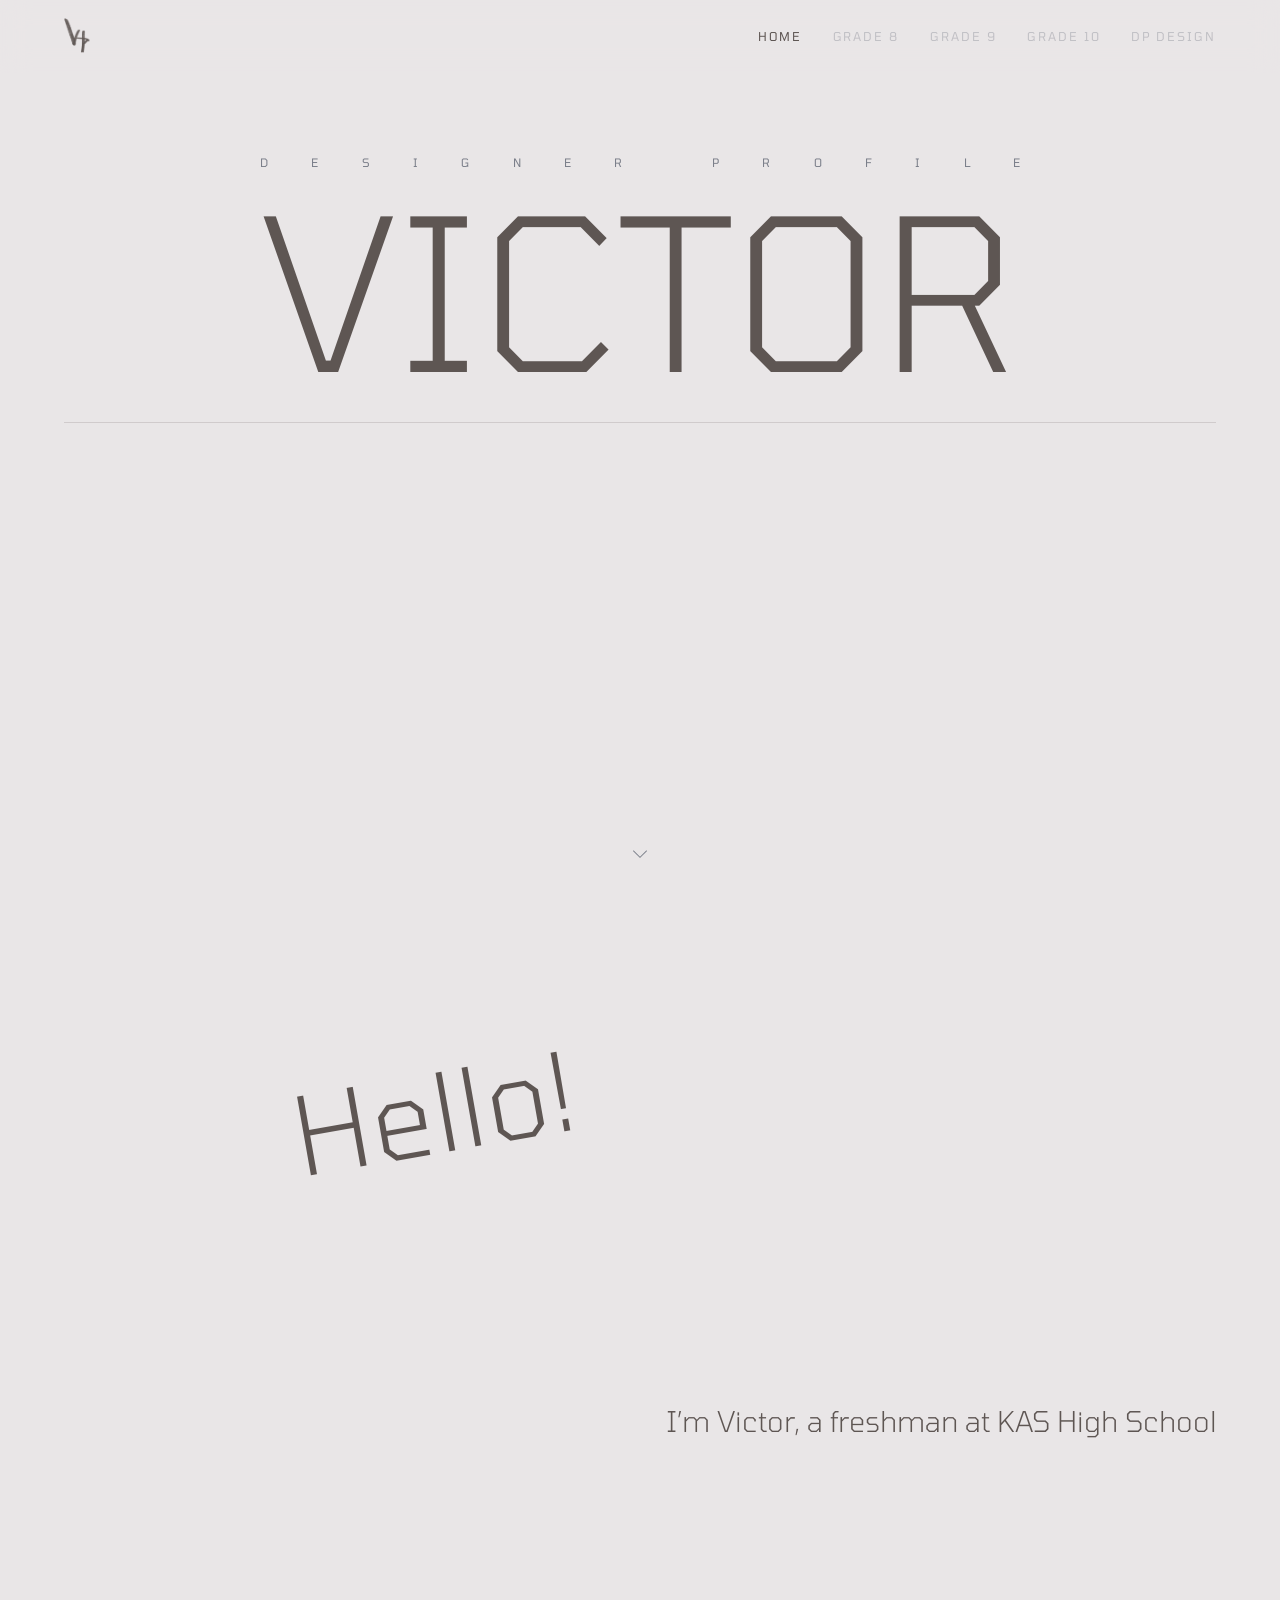
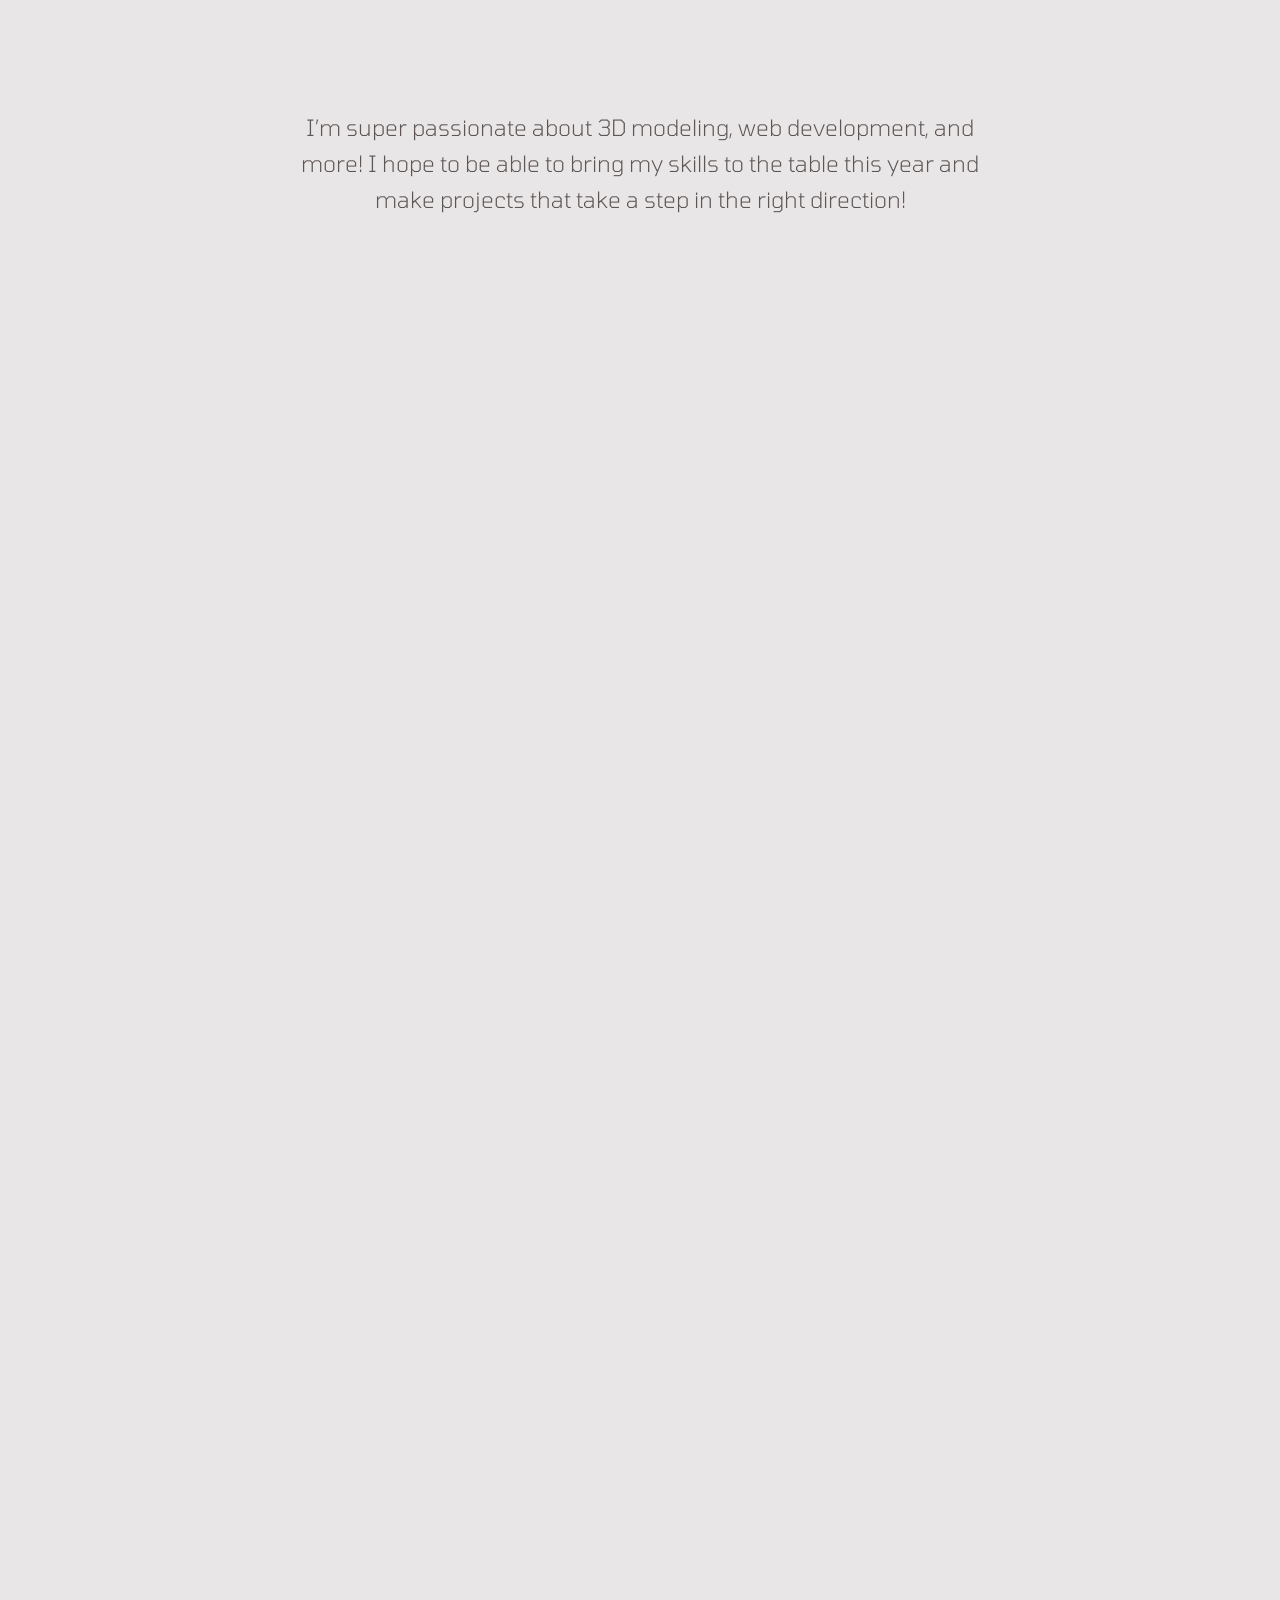
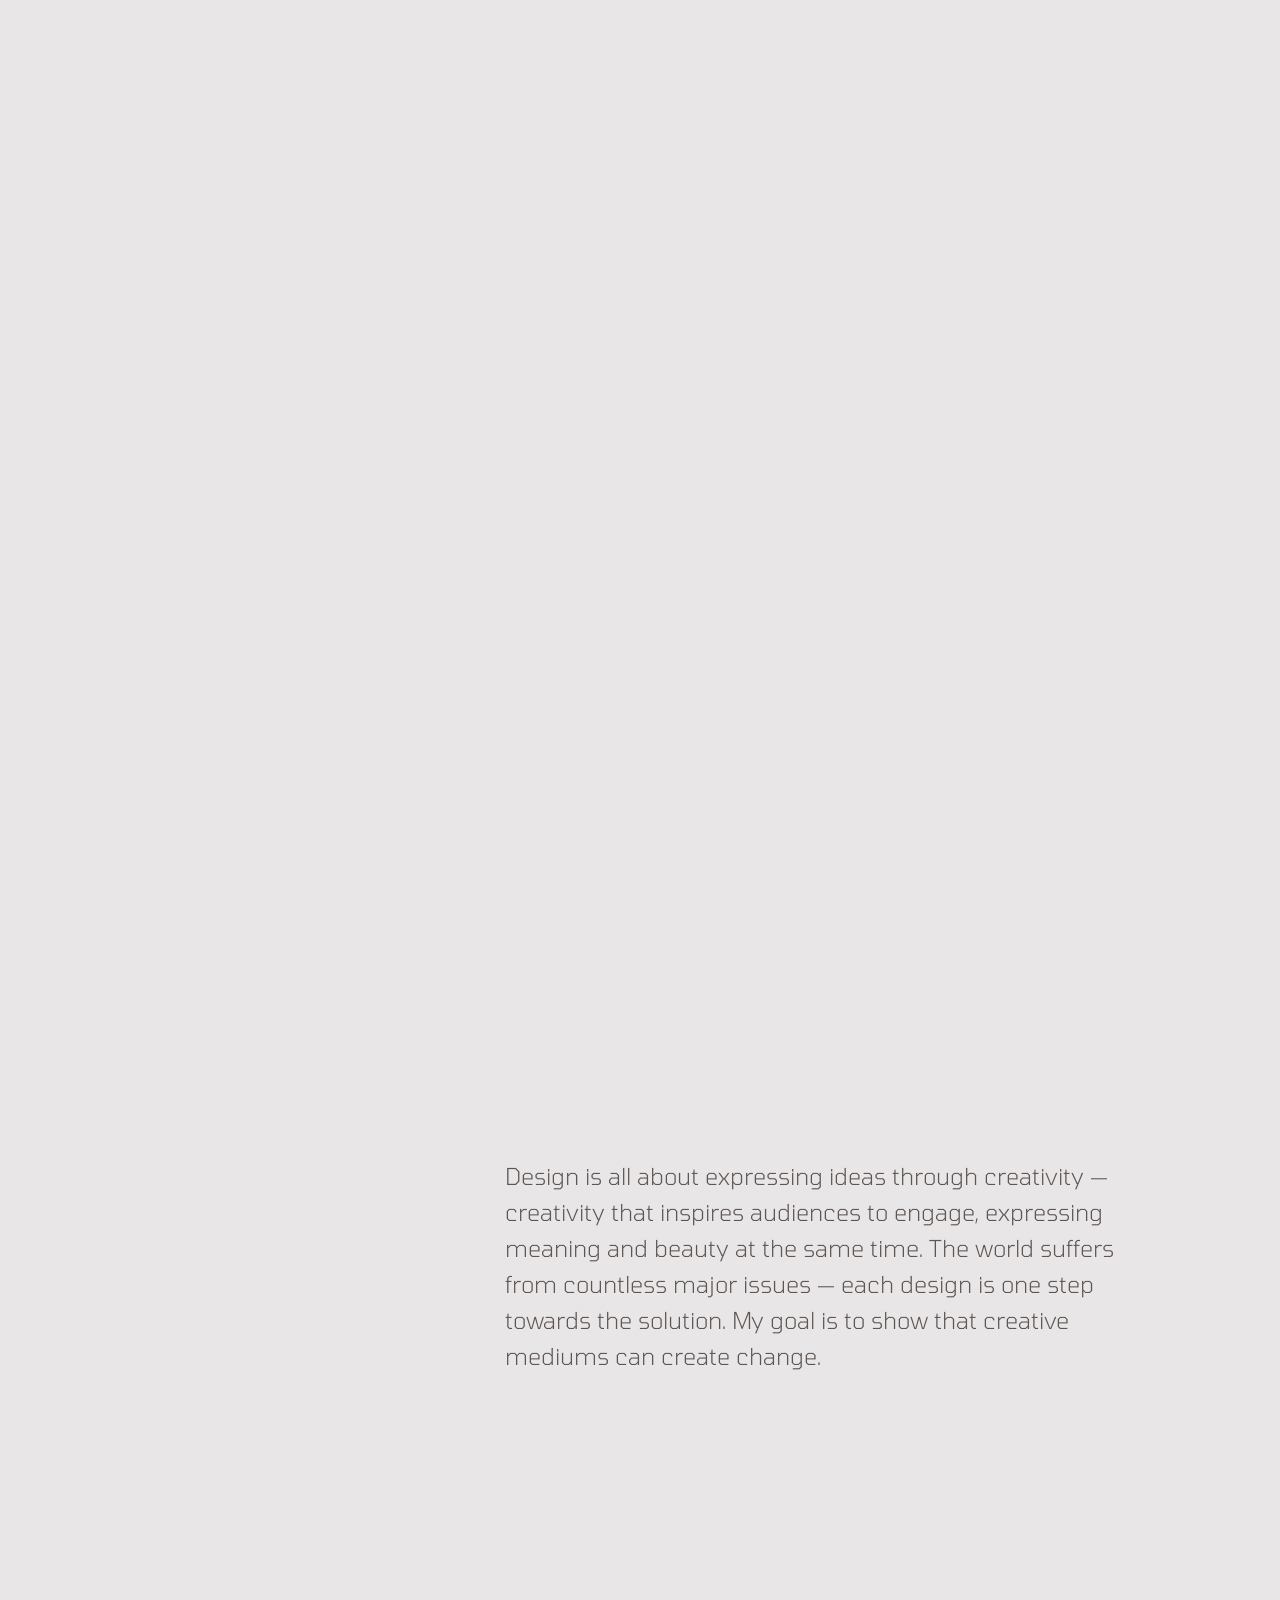
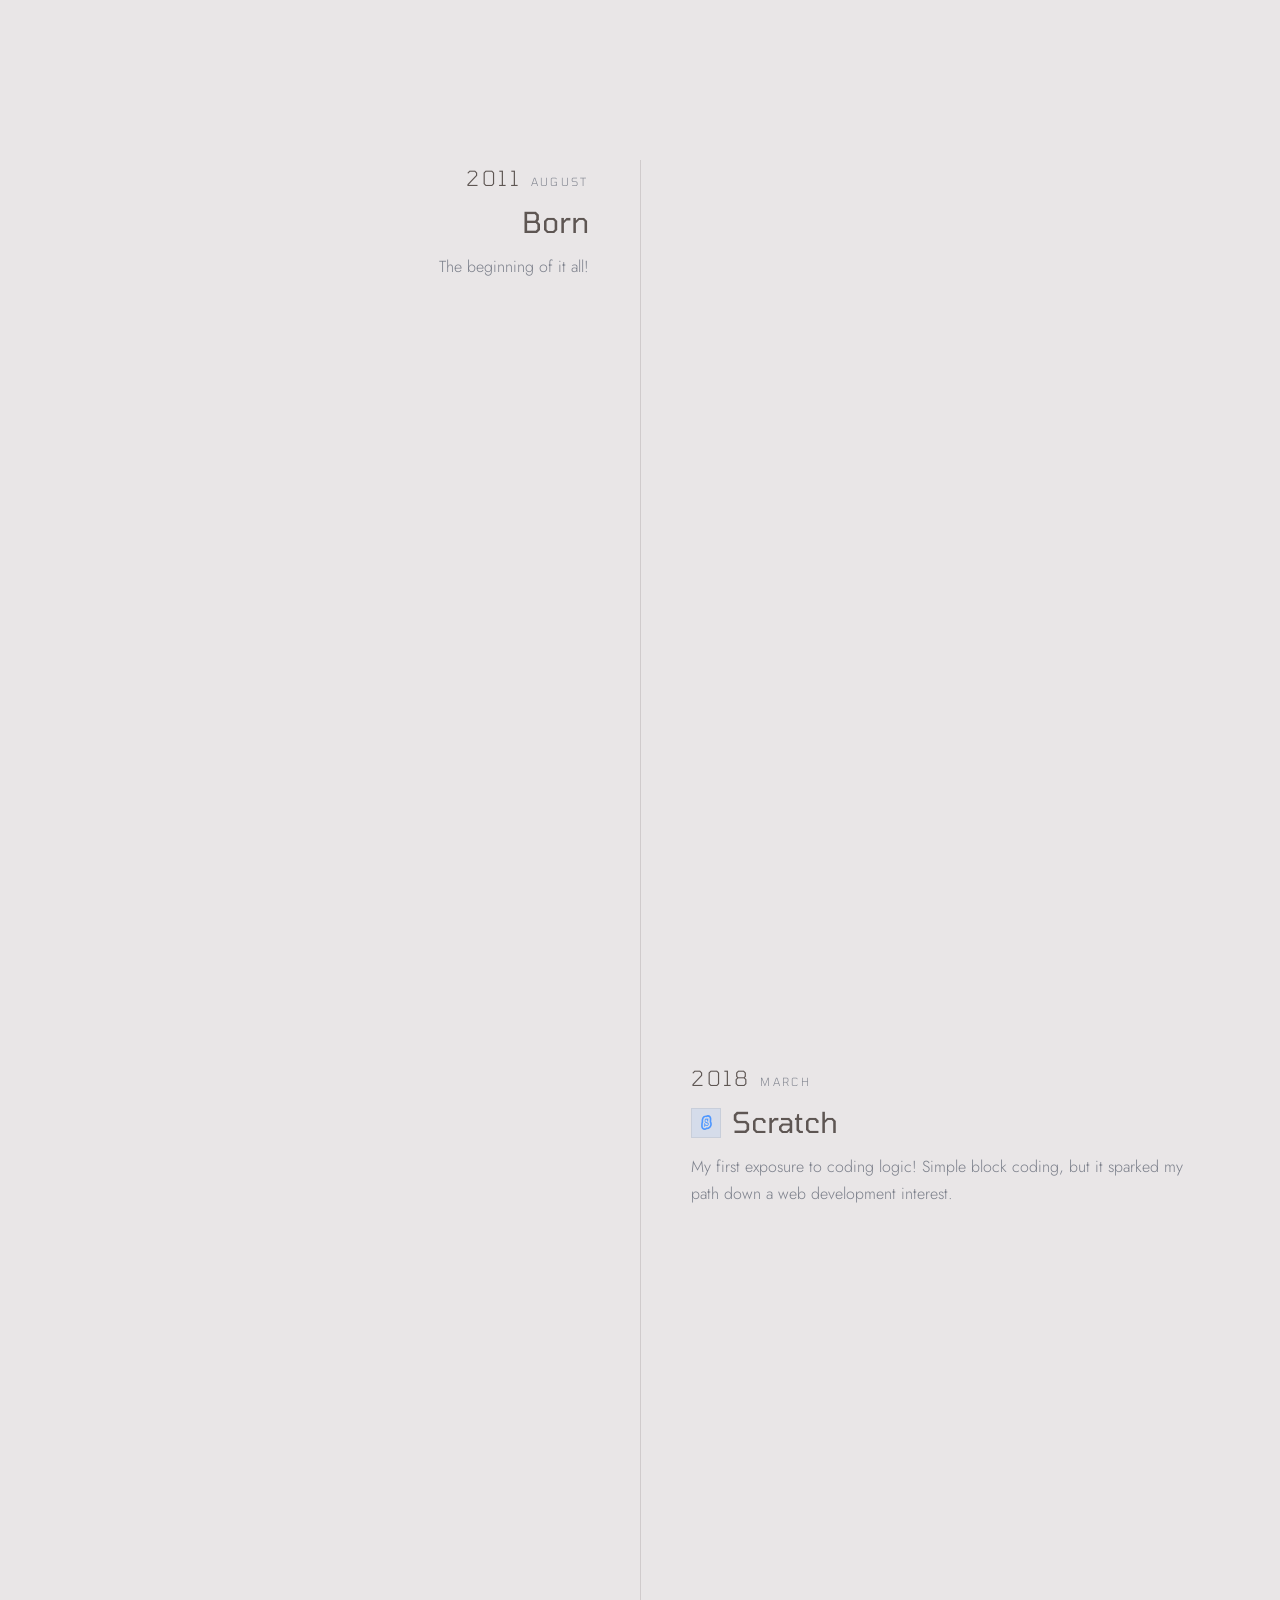
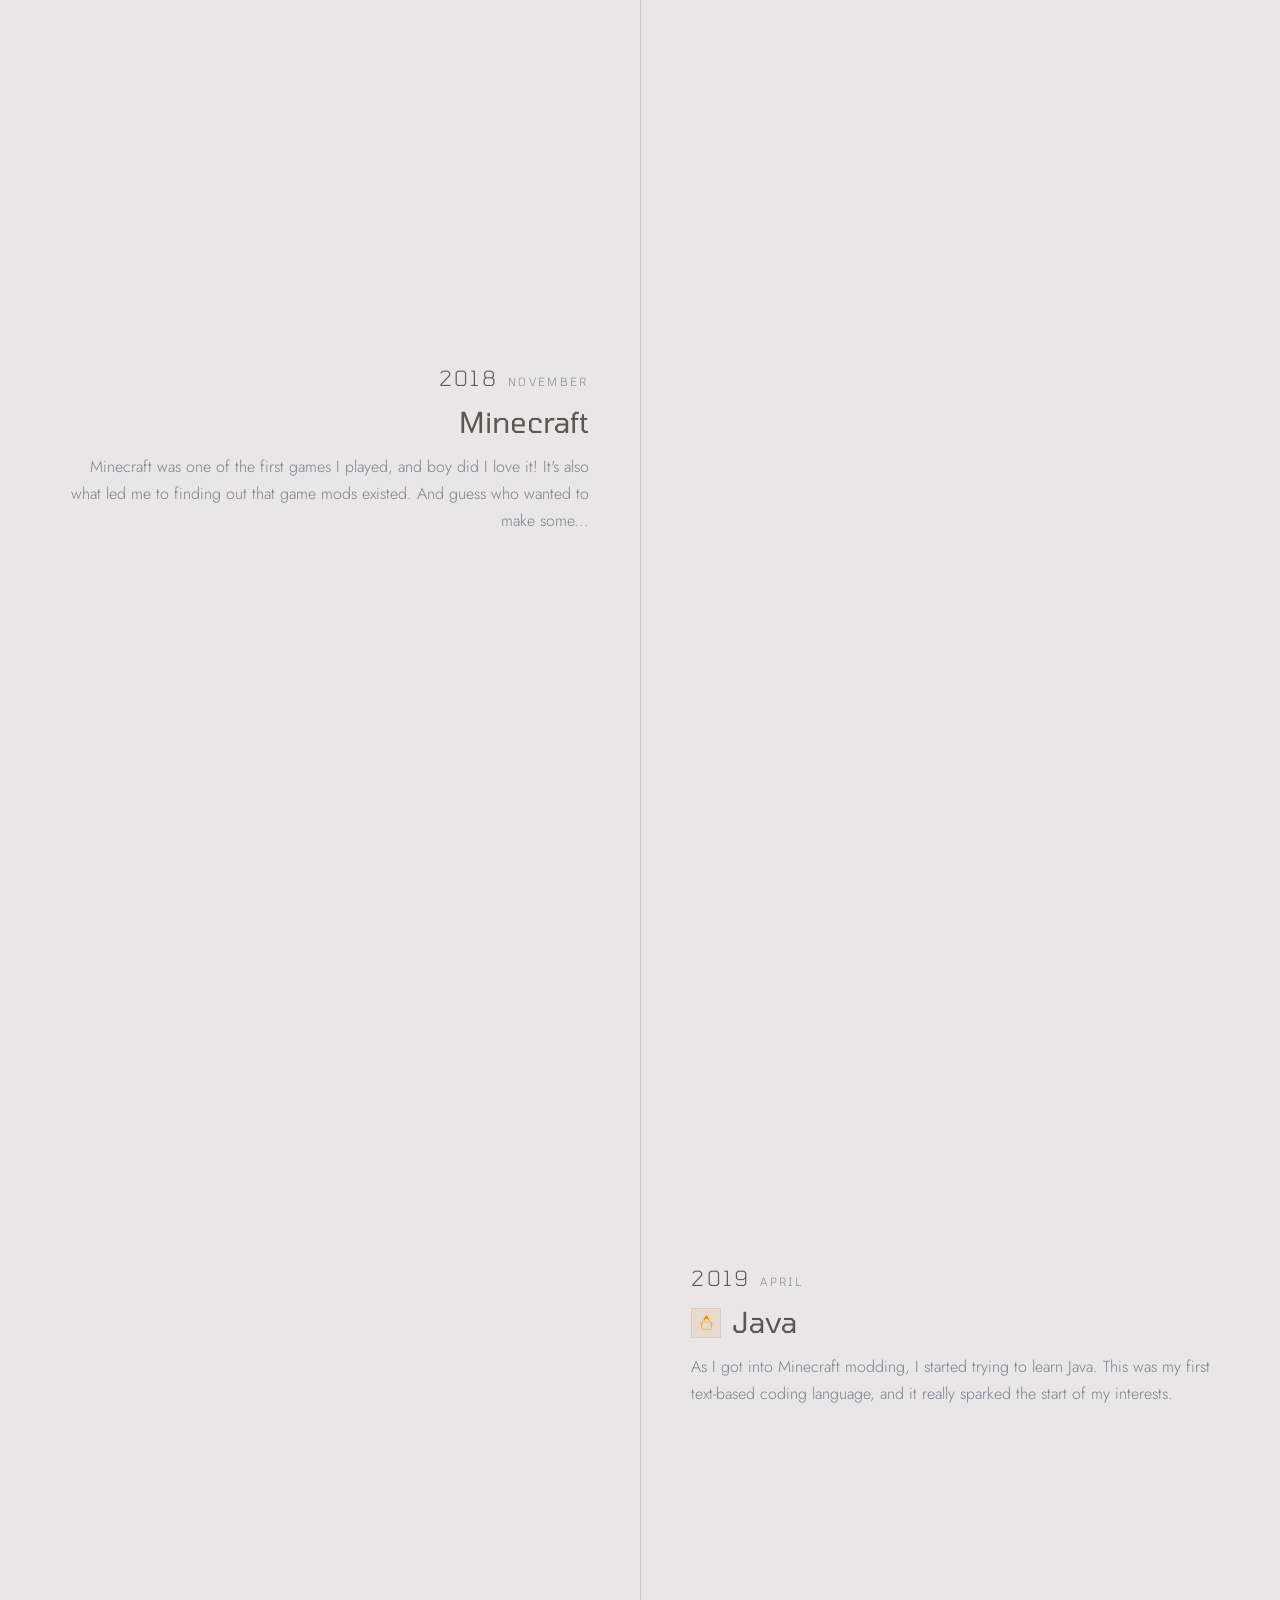
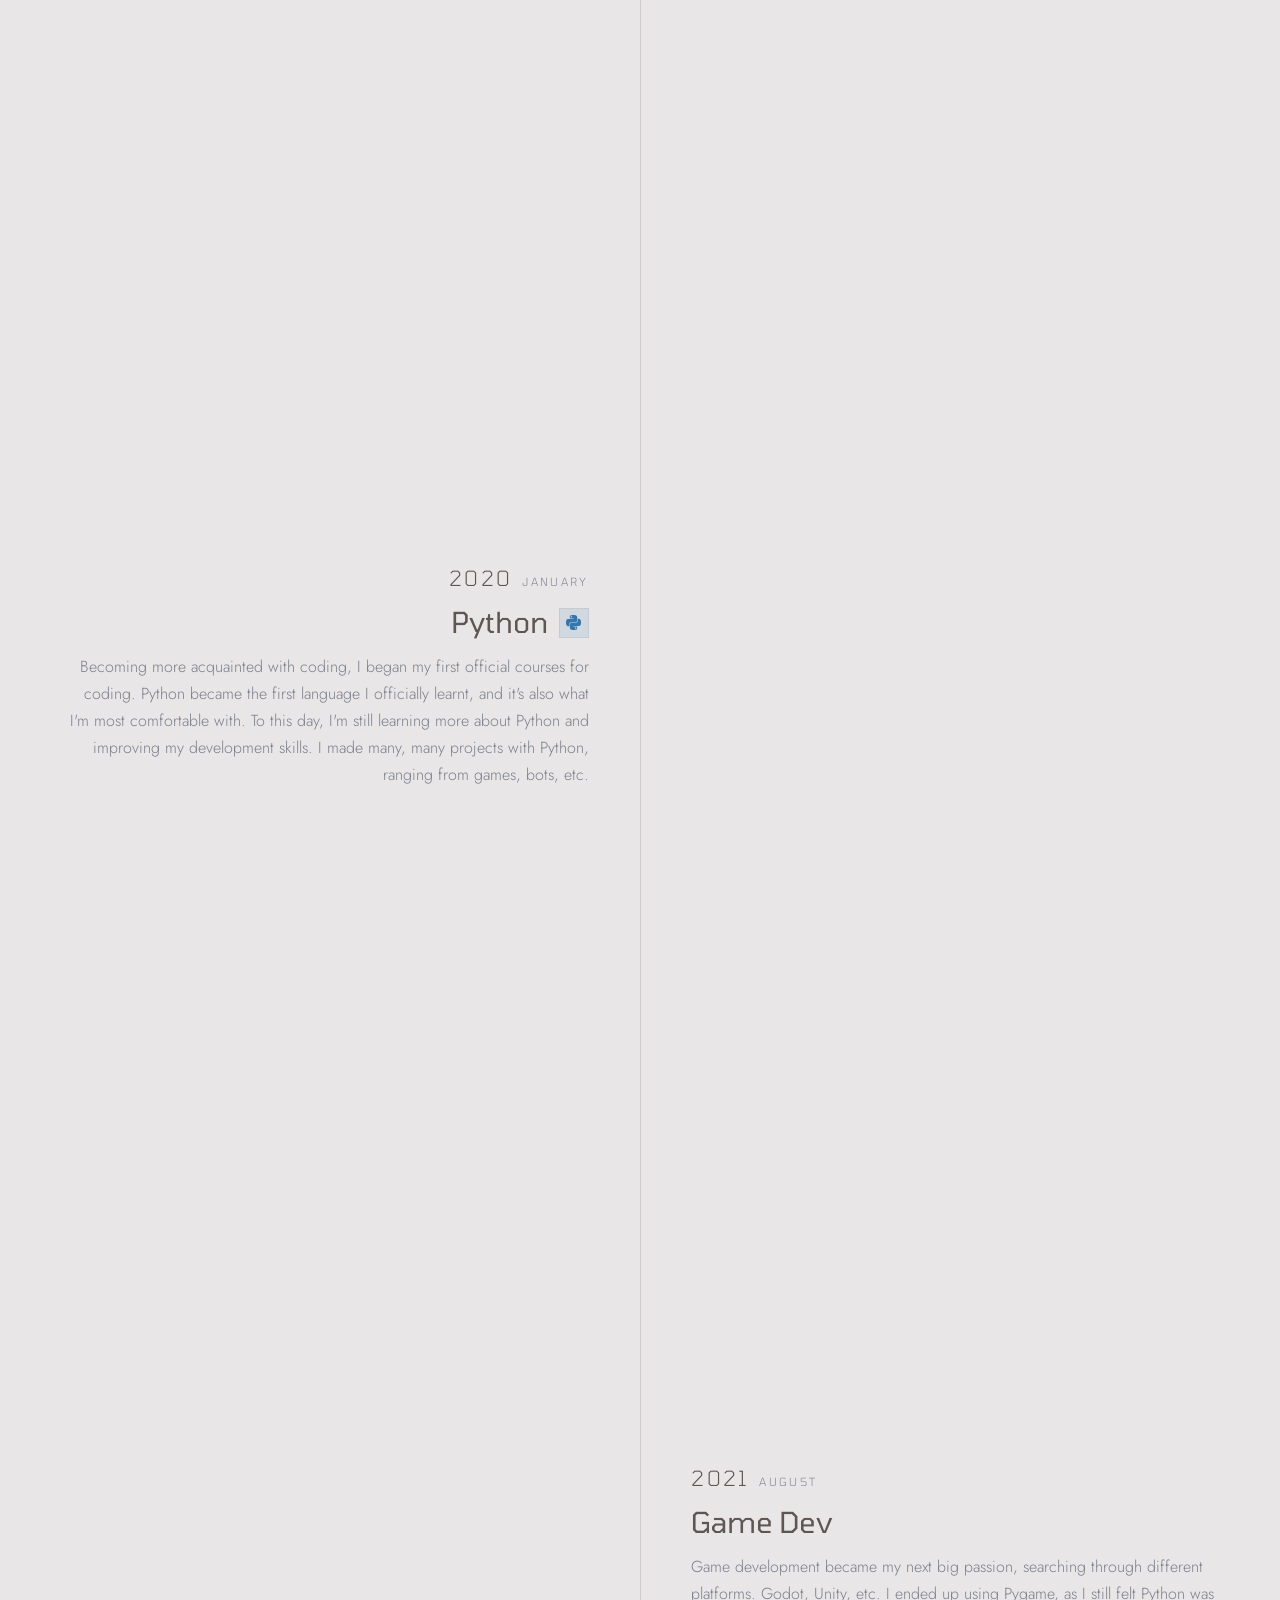
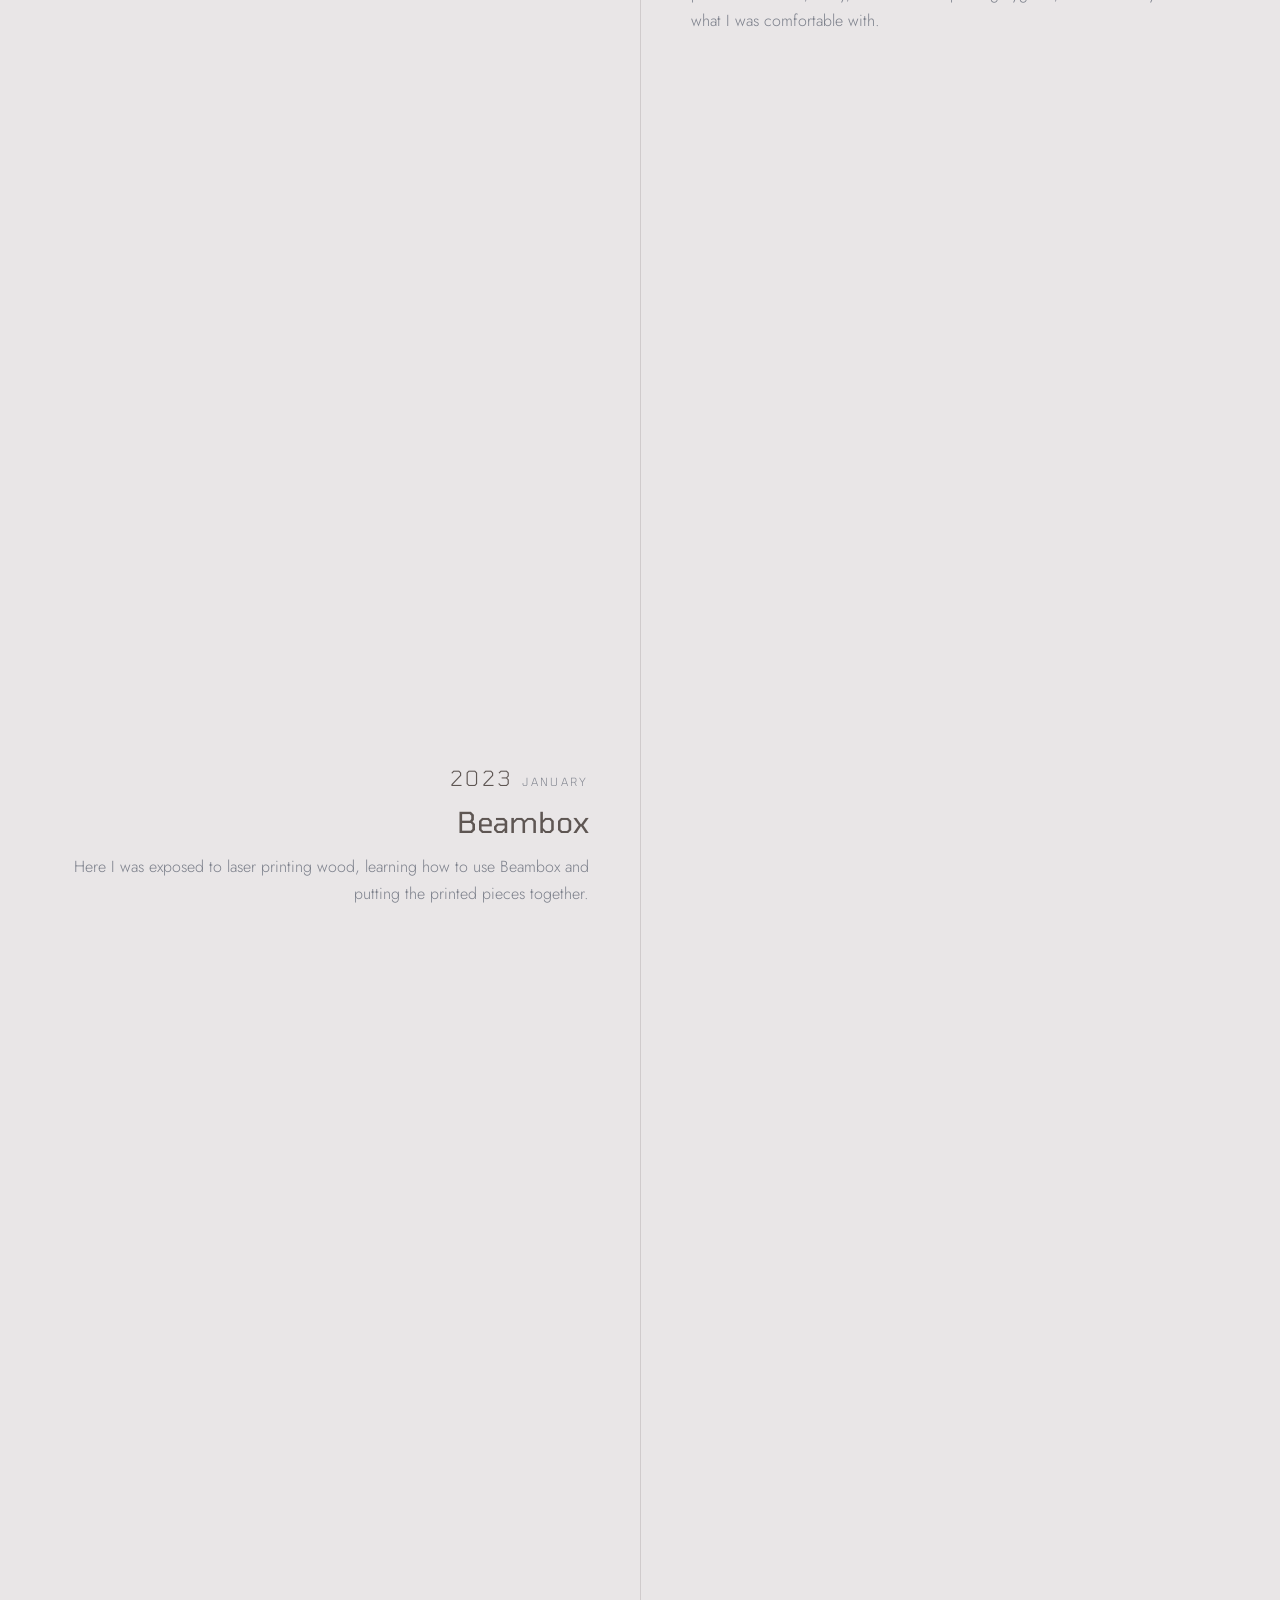
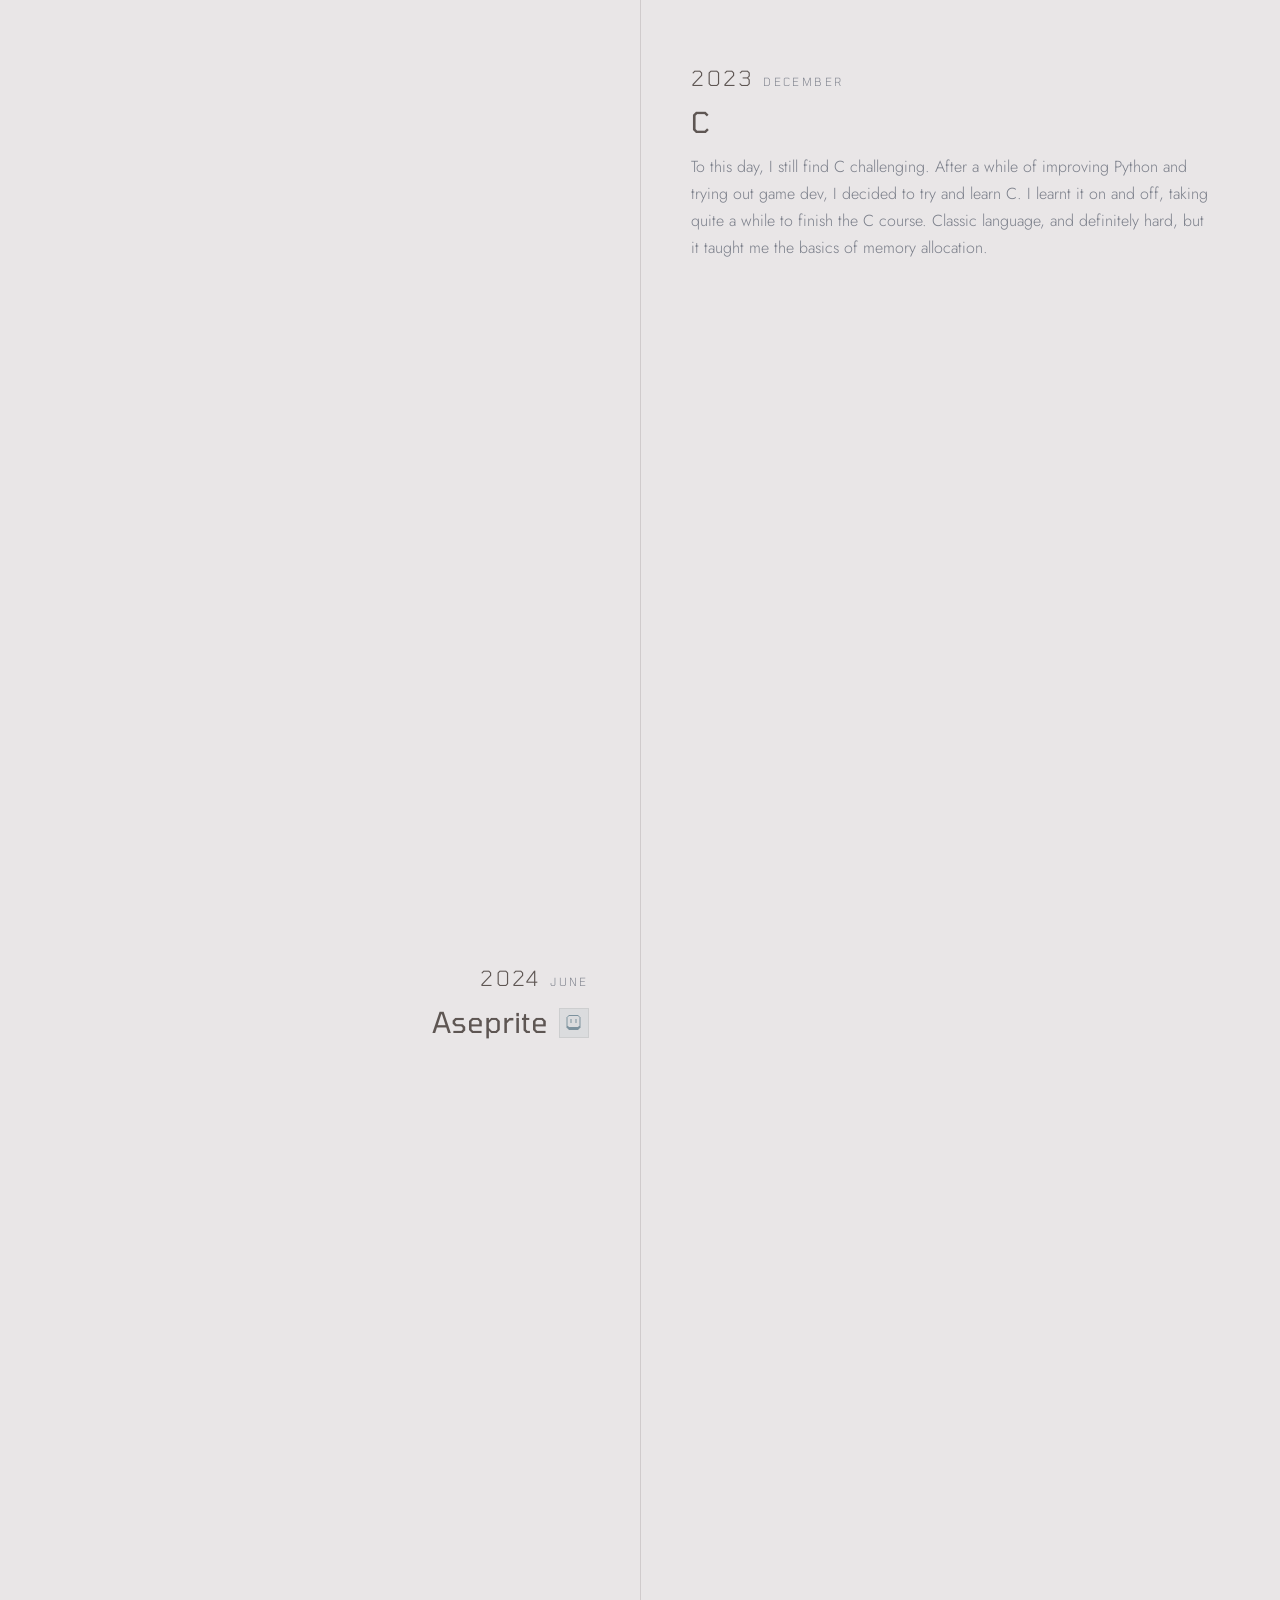
==== index.html @ c78ec3fc "Fixed/Added animations; ntoe projedcts still not avaliable" ====
<!DOCTYPE html>
<html lang="en">
<head>
<meta charset="utf-8">
<meta name="viewport" content="width=device-width, initial-scale=1">
<title>Victor's Design Profile</title>
<meta name="description" content="Design Profile for Victor and Project Gallery">

<link rel="preconnect" href="https://fonts.googleapis.com">
<link rel="preconnect" href="https://fonts.gstatic.com" crossorigin>
<link href="https://fonts.googleapis.com/css2?family=Tomorrow:wght@300;400;500&family=Jost:wght@300;400;500&display=swap" rel="stylesheet">

<link rel="stylesheet" href="styles.css">
</head>
<body>

<canvas id="field-back" class="field field--back" aria-hidden="true"></canvas>
<canvas id="field-front" class="field field--front" aria-hidden="true"></canvas>

<div class="scrolldown" id="scrolldown" aria-hidden="true"></div>

<div class="cursor" id="cursor" aria-hidden="true"></div>
<div class="cursor-ring" id="cursor-ring" aria-hidden="true"></div>

<header class="nav" id="nav">
  <a class="nav__mark" href="#top" aria-label="Victor, home"><span class="nav__logo"></span></a>
  <nav class="nav__links" aria-label="Main">
    <a class="nav__link is-active" href="#top">Home</a>
    <span class="nav__link is-soon" aria-disabled="true">Grade 8</span>
    <span class="nav__link is-soon" aria-disabled="true">Grade 9</span>
    <span class="nav__link is-soon" aria-disabled="true">Grade 10</span>
    <span class="nav__link is-soon" aria-disabled="true">DP Design</span>
  </nav>
</header>

<main id="top">

  <section class="hero">
    <div class="wrap">
      <div class="hero__lockup">
        <p class="hero__eyebrow" data-spread>Designer Profile</p>
        <h1 class="hero__name">Victor</h1>
      </div>

      <div class="hero__rule"></div>
    </div>
  </section>

  <section class="section section--welcome">
    <div class="wrap">

      <p class="hello__mark" data-beat="pop" data-dots="wrap"><span class="hello__tilt">Hello!</span></p>

      <p class="hello__line" data-beat="slide" data-exit>I’m Victor, a freshman at KAS High School</p>

      <p class="hello__note" data-beat="rise" data-dots="web">
        I’m super passionate about 3D modeling, web development, and more! I hope to be
        able to bring my skills to the table this year and make projects that take a
        step in the right direction!
      </p>

    </div>
  </section>

  <section class="section section--profile" id="profile" data-dark>

    <div class="void void--in"></div>

    <div class="stage" data-stage>
      <div class="stage__pin">
        <div class="wrap">

          <p class="label"><span class="wipe"><span class="wipe__in">Designer Profile</span></span></p>
          <div class="stage__rule"></div>

          <div class="profile">
            <div class="wipe wipe--up">
              <figure class="profile__photo wipe__in" data-focus>
                <img src="assets/portrait.png" alt="Portrait of Victor" width="390" height="562">
              </figure>
            </div>

            <div class="profile__text">
              <h2 class="h2"><span class="wipe wipe--r"><span class="wipe__in">Design Philosophy</span></span></h2>
              <blockquote class="quote" data-split="words">
            Design is all about expressing ideas through creativity — creativity that
            inspires audiences to engage, expressing meaning and beauty at the same
            time. The world suffers from countless major issues — each design is one
            step towards the solution. My goal is to show that creative mediums can
            create change.
              </blockquote>
            </div>
          </div>

        </div>
      </div>
    </div>

    <div class="wrap">
      <div class="skills">
        <h2 class="h2" data-split="chars" data-beat="fly">Skills Inventory</h2>
        <ol class="tl" data-helix>
          <li class="tl__item" data-beat="step">
            <div class="tl__hold">
              <p class="tl__when"><span class="tl__year">2011</span><span class="tl__month">August</span></p>
              <h3 class="tl__what">Born</h3>
              <p class="tl__note">The beginning of it all!</p>
            </div>
          </li>
          <li class="tl__item" data-beat="step">
            <div class="tl__hold">
              <p class="tl__when"><span class="tl__year">2018</span><span class="tl__month">March</span></p>
              <h3 class="tl__what"><span class="tl__ico" style="--brand:#4D97FF"><svg viewBox="0 0 24 24" aria-hidden="true"><path d="M11.406 11.312c-.78-.123-1.198-.654-.99-2.295l.023-.198c.175-1.426.321-1.743.996-1.706.198.013.426.14.654.33.211.247.68.568.945 1.204.19.466.254.77.281 1.098l.042.402v-.002a.68.68 0 0 0 1.342-.007c.008-.044.176-4.365.176-4.436 0-.38-.302-.69-.68-.696a.685.685 0 0 0-.682.688c0 .009-.001.605-.014 1.206-.536-.592-1.223-1.123-1.994-1.17-2.058-.11-2.283 1.811-2.419 2.918l-.02.196c-.278 2.189.441 3.569 2.13 3.837 1.838.293 3.063.72 3.074 1.868.007.446-.224.903-.627 1.254a2.163 2.163 0 0 1-1.749.507 3.233 3.233 0 0 1-.539-.141c-.24-.136-.847-.51-1.154-.942-.26-.364-.35-.937-.378-1.3.004-.163.005-.27.005-.283a.69.69 0 0 0-.669-.703.689.689 0 0 0-.696.682c0 .013-.017 1.367-.066 2.183-.07 1.313 0 2.426 0 2.474.028.382.35.67.727.644a.681.681 0 0 0 .635-.733c0-.006-.033-.545-.029-1.29a5.21 5.21 0 0 0 1.938.773 3.451 3.451 0 0 0 2.856-.82c.713-.619 1.122-1.464 1.11-2.32-.024-2.555-2.865-3.004-4.228-3.222M14.174 0a5.51 5.51 0 0 0-2.724.723h-.112c-2.637 0-4.937 1.392-6.15 3.728-.728 1.393-.9 2.75-.999 3.579-.012.089-.018.17-.028.262-.12.974-.123 1.904-.01 2.772a5.824 5.824 0 0 0-.625 2.529v.016a58.919 58.919 0 0 1-.057 1.95 29.72 29.72 0 0 0-.008 2.94l.013.209C3.698 21.676 6.159 24 9.083 24a5.516 5.516 0 0 0 3.463-1.21 8.357 8.357 0 0 0 5.195-2.08c1.826-1.587 2.859-3.845 2.83-6.19-.013-1.362-.346-2.638-.978-3.763.117-1.273.221-4.996.221-5.03 0-3.103-2.484-5.67-5.539-5.727zm.056 2.675c1.642.03 2.978 1.412 2.978 3.081 0 .038-.145 4.497-.215 4.883a3.152 3.152 0 0 1-.203.69c.756.89 1.165 2 1.175 3.256.021 1.555-.681 3.076-1.926 4.16a5.763 5.763 0 0 1-3.8 1.444 5.986 5.986 0 0 1-.718-.048 3.386 3.386 0 0 1-.172.215 2.97 2.97 0 0 1-2.264 1.038c-1.573 0-2.897-1.255-3.013-2.856l-.008-.122a27.366 27.366 0 0 1 .005-2.662c.039-.679.06-1.831.062-2.08a3.124 3.124 0 0 1 .783-2.025c-.237-.835-.312-1.836-.167-3.02l.024-.212c.083-.695.208-1.72.72-2.7.765-1.473 2.168-2.318 3.848-2.318a4.568 4.568 0 0 1 .824.07c.546-.5 1.27-.81 2.067-.794Z"/></svg></span>Scratch</h3>
              <p class="tl__note">My first exposure to coding logic! Simple block coding, but it sparked my path down a web development interest.</p>
            </div>
          </li>
          <li class="tl__item" data-beat="step">
            <div class="tl__hold">
              <p class="tl__when"><span class="tl__year">2018</span><span class="tl__month">November</span></p>
              <h3 class="tl__what">Minecraft</h3>
              <p class="tl__note">Minecraft was one of the first games I played, and boy did I love it! It's also what led me to finding out that game mods existed. And guess who wanted to make some...</p>
            </div>
          </li>
          <li class="tl__item" data-beat="step">
            <div class="tl__hold">
              <p class="tl__when"><span class="tl__year">2019</span><span class="tl__month">April</span></p>
              <h3 class="tl__what"><span class="tl__ico" style="--brand:#ED8B00"><svg viewBox="0 0 24 24" aria-hidden="true"><path d="M11.915 0 11.7.215C9.515 2.4 7.47 6.39 6.046 10.483c-1.064 1.024-3.633 2.81-3.711 3.551-.093.87 1.746 2.611 1.55 3.235-.198.625-1.304 1.408-1.014 1.939.1.188.823.011 1.277-.491a13.389 13.389 0 0 0-.017 2.14c.076.906.27 1.668.643 2.232.372.563.956.911 1.667.911.397 0 .727-.114 1.024-.264.298-.149.571-.33.91-.5.68-.34 1.634-.666 3.53-.604 1.903.062 2.872.39 3.559.704.687.314 1.15.664 1.925.664.767 0 1.395-.336 1.807-.9.412-.563.631-1.33.72-2.24.06-.623.055-1.32 0-2.066.454.45 1.117.604 1.213.424.29-.53-.816-1.314-1.013-1.937-.198-.624 1.642-2.366 1.549-3.236-.08-.748-2.707-2.568-3.748-3.586C16.428 6.374 14.308 2.394 12.13.215zm.175 6.038a2.95 2.95 0 0 1 2.943 2.942 2.95 2.95 0 0 1-2.943 2.943A2.95 2.95 0 0 1 9.148 8.98a2.95 2.95 0 0 1 2.942-2.942zM8.685 7.983a3.515 3.515 0 0 0-.145.997c0 1.951 1.6 3.55 3.55 3.55 1.95 0 3.55-1.598 3.55-3.55 0-.329-.046-.648-.132-.951.334.095.64.208.915.336a42.699 42.699 0 0 1 2.042 5.829c.678 2.545 1.01 4.92.846 6.607-.082.844-.29 1.51-.606 1.94-.315.431-.713.651-1.315.651-.593 0-.932-.27-1.673-.61-.741-.338-1.825-.694-3.792-.758-1.974-.064-3.073.293-3.821.669-.375.188-.659.373-.911.5s-.466.2-.752.2c-.53 0-.876-.209-1.16-.64-.285-.43-.474-1.101-.545-1.948-.141-1.693.176-4.069.823-6.614a43.155 43.155 0 0 1 1.934-5.783c.348-.167.749-.31 1.192-.425zm-3.382 4.362a.216.216 0 0 1 .13.031c-.166.56-.323 1.116-.463 1.665a33.849 33.849 0 0 0-.547 2.555 3.9 3.9 0 0 0-.2-.39c-.58-1.012-.914-1.642-1.16-2.08.315-.24 1.679-1.755 2.24-1.781zm13.394.01c.562.027 1.926 1.543 2.24 1.783-.246.438-.58 1.068-1.16 2.08a4.428 4.428 0 0 0-.163.309 32.354 32.354 0 0 0-.562-2.49 40.579 40.579 0 0 0-.482-1.652.216.216 0 0 1 .127-.03z"/></svg></span>Java</h3>
              <p class="tl__note">As I got into Minecraft modding, I started trying to learn Java. This was my first text-based coding language, and it really sparked the start of my interests.</p>
            </div>
          </li>
          <li class="tl__item" data-beat="step">
            <div class="tl__hold">
              <p class="tl__when"><span class="tl__year">2020</span><span class="tl__month">January</span></p>
              <h3 class="tl__what"><span class="tl__ico" style="--brand:#3776AB"><svg viewBox="0 0 24 24" aria-hidden="true"><path d="M14.25.18l.9.2.73.26.59.3.45.32.34.34.25.34.16.33.1.3.04.26.02.2-.01.13V8.5l-.05.63-.13.55-.21.46-.26.38-.3.31-.33.25-.35.19-.35.14-.33.1-.3.07-.26.04-.21.02H8.77l-.69.05-.59.14-.5.22-.41.27-.33.32-.27.35-.2.36-.15.37-.1.35-.07.32-.04.27-.02.21v3.06H3.17l-.21-.03-.28-.07-.32-.12-.35-.18-.36-.26-.36-.36-.35-.46-.32-.59-.28-.73-.21-.88-.14-1.05-.05-1.23.06-1.22.16-1.04.24-.87.32-.71.36-.57.4-.44.42-.33.42-.24.4-.16.36-.1.32-.05.24-.01h.16l.06.01h8.16v-.83H6.18l-.01-2.75-.02-.37.05-.34.11-.31.17-.28.25-.26.31-.23.38-.2.44-.18.51-.15.58-.12.64-.1.71-.06.77-.04.84-.02 1.27.05zm-6.3 1.98l-.23.33-.08.41.08.41.23.34.33.22.41.09.41-.09.33-.22.23-.34.08-.41-.08-.41-.23-.33-.33-.22-.41-.09-.41.09zm13.09 3.95l.28.06.32.12.35.18.36.27.36.35.35.47.32.59.28.73.21.88.14 1.04.05 1.23-.06 1.23-.16 1.04-.24.86-.32.71-.36.57-.4.45-.42.33-.42.24-.4.16-.36.09-.32.05-.24.02-.16-.01h-8.22v.82h5.84l.01 2.76.02.36-.05.34-.11.31-.17.29-.25.25-.31.24-.38.2-.44.17-.51.15-.58.13-.64.09-.71.07-.77.04-.84.01-1.27-.04-1.07-.14-.9-.2-.73-.25-.59-.3-.45-.33-.34-.34-.25-.34-.16-.33-.1-.3-.04-.25-.02-.2.01-.13v-5.34l.05-.64.13-.54.21-.46.26-.38.3-.32.33-.24.35-.2.35-.14.33-.1.3-.06.26-.04.21-.02.13-.01h5.84l.69-.05.59-.14.5-.21.41-.28.33-.32.27-.35.2-.36.15-.36.1-.35.07-.32.04-.28.02-.21V6.07h2.09l.14.01zm-6.47 14.25l-.23.33-.08.41.08.41.23.33.33.23.41.08.41-.08.33-.23.23-.33.08-.41-.08-.41-.23-.33-.33-.23-.41-.08-.41.08z"/></svg></span>Python</h3>
              <p class="tl__note">Becoming more acquainted with coding, I began my first official courses for coding. Python became the first language I officially learnt, and it's also what I'm most comfortable with. To this day, I'm still learning more about Python and improving my development skills. I made many, many projects with Python, ranging from games, bots, etc.</p>
            </div>
          </li>
          <li class="tl__item" data-beat="step">
            <div class="tl__hold">
              <p class="tl__when"><span class="tl__year">2021</span><span class="tl__month">August</span></p>
              <h3 class="tl__what">Game Dev</h3>
              <p class="tl__note">Game development became my next big passion, searching through different platforms. Godot, Unity, etc. I ended up using Pygame, as I still felt Python was what I was comfortable with.</p>
            </div>
          </li>
          <li class="tl__item" data-beat="step">
            <div class="tl__hold">
              <p class="tl__when"><span class="tl__year">2023</span><span class="tl__month">January</span></p>
              <h3 class="tl__what">Beambox</h3>
              <p class="tl__note">Here I was exposed to laser printing wood, learning how to use Beambox and putting the printed pieces together.</p>
            </div>
          </li>
          <li class="tl__item" data-beat="step">
            <div class="tl__hold">
              <p class="tl__when"><span class="tl__year">2023</span><span class="tl__month">December</span></p>
              <h3 class="tl__what">C</h3>
              <p class="tl__note">To this day, I still find C challenging. After a while of improving Python and trying out game dev, I decided to try and learn C. I learnt it on and off, taking quite a while to finish the C course. Classic language, and definitely hard, but it taught me the basics of memory allocation.</p>
            </div>
          </li>
          <li class="tl__item" data-beat="step">
            <div class="tl__hold">
              <p class="tl__when"><span class="tl__year">2024</span><span class="tl__month">June</span></p>
              <h3 class="tl__what"><span class="tl__ico" style="--brand:#7D929E"><svg viewBox="0 0 24 24" aria-hidden="true"><path d="M4.006 0v1.6h15.988V0zm15.988 1.6v1.6h1.6V1.6zm1.6 1.6v14.4h-1.6v1.6H4.006v-1.6h-1.6V3.2H.809v17.6h1.599v1.6h1.599V24h15.988v-1.6h1.6v-1.6h1.598V3.2zm-19.187 0h1.599V1.6h-1.6zm4.796 3.2v6.4h1.6V6.4zm7.995 0v6.4h1.599V6.4z"/></svg></span>Aseprite</h3>
              <p class="tl__note">With some motivation from game dev, I wanted to learn how to draw the characters from my favorite games. Coincidentally, it was all pixel art, and I started learning how to do pixel art through Aseprite.</p>
            </div>
          </li>
          <li class="tl__item" data-beat="step">
            <div class="tl__hold">
              <p class="tl__when"><span class="tl__year">2024</span><span class="tl__month">August</span></p>
              <h3 class="tl__what"><span class="tl__ico" style="--brand:#E34F26"><svg viewBox="0 0 24 24" aria-hidden="true"><path d="M1.5 0h21l-1.91 21.563L11.977 24l-8.564-2.438L1.5 0zm7.031 9.75l-.232-2.718 10.059.003.23-2.622L5.412 4.41l.698 8.01h9.126l-.326 3.426-2.91.804-2.955-.81-.188-2.11H6.248l.33 4.171L12 19.351l5.379-1.443.744-8.157H8.531z"/></svg></span><span class="tl__ico" style="--brand:#663399"><svg viewBox="0 0 24 24" aria-hidden="true"><path d="M0 0v20.16A3.84 3.84 0 0 0 3.84 24h16.32A3.84 3.84 0 0 0 24 20.16V3.84A3.84 3.84 0 0 0 20.16 0Zm14.256 13.08c1.56 0 2.28 1.08 2.304 2.64h-1.608c.024-.288-.048-.6-.144-.84-.096-.192-.288-.264-.552-.264-.456 0-.696.264-.696.84-.024.576.288.888.768 1.08.72.288 1.608.744 1.92 1.296q.432.648.432 1.656c0 1.608-.912 2.592-2.496 2.592-1.656 0-2.4-1.032-2.424-2.688h1.68c0 .792.264 1.176.792 1.176.264 0 .456-.072.552-.24.192-.312.24-1.176-.048-1.512-.312-.408-.912-.6-1.32-.816q-.828-.396-1.224-.936c-.24-.36-.36-.888-.36-1.536 0-1.44.936-2.472 2.424-2.448m5.4 0c1.584 0 2.304 1.08 2.328 2.64h-1.608c0-.288-.048-.6-.168-.84-.096-.192-.264-.264-.528-.264-.48 0-.72.264-.72.84s.288.888.792 1.08c.696.288 1.608.744 1.92 1.296.264.432.408.984.408 1.656.024 1.608-.888 2.592-2.472 2.592-1.68 0-2.424-1.056-2.448-2.688h1.68c0 .744.264 1.176.792 1.176.264 0 .456-.072.552-.24.216-.312.264-1.176-.048-1.512-.288-.408-.888-.6-1.32-.816-.552-.264-.96-.576-1.2-.936s-.36-.888-.36-1.536c-.024-1.44.912-2.472 2.4-2.448m-11.031.018c.711-.006 1.419.198 1.839.63.432.432.672 1.128.648 1.992H9.336c.024-.456-.096-.792-.432-.96-.312-.144-.768-.048-.888.24-.12.264-.192.576-.168.864v3.504c0 .744.264 1.128.768 1.128a.65.65 0 0 0 .552-.264c.168-.24.192-.552.168-.84h1.776c.096 1.632-.984 2.712-2.568 2.688-1.536 0-2.496-.864-2.472-2.472v-4.032c0-.816.24-1.44.696-1.848.432-.408 1.146-.624 1.857-.63"/></svg></span>HTML &amp; CSS</h3>
              <p class="tl__note">At this point, I moved to an interest in web development. I started with the basics, HTML and CSS for formatting. Here I made my first (unpublished) website!</p>
            </div>
          </li>
          <li class="tl__item" data-beat="step">
            <div class="tl__hold">
              <p class="tl__when"><span class="tl__year">2025</span><span class="tl__month">January</span></p>
              <h3 class="tl__what">Git</h3>
              <p class="tl__note">At this point, I was searching for a place to show my work, and I landed on Git repositories. And here I am, publishing this website on GitHub Pages!</p>
            </div>
          </li>
          <li class="tl__item" data-beat="step">
            <div class="tl__hold">
              <p class="tl__when"><span class="tl__year">2025</span><span class="tl__month">May</span></p>
              <h3 class="tl__what"><span class="tl__ico" style="--brand:#E87D0D"><svg viewBox="0 0 24 24" aria-hidden="true"><path d="M12.51 13.214c.046-.8.438-1.506 1.03-2.006a3.424 3.424 0 0 1 2.212-.79c.85 0 1.631.3 2.211.79.592.5.983 1.206 1.028 2.005.045.823-.285 1.586-.865 2.153a3.389 3.389 0 0 1-2.374.938 3.393 3.393 0 0 1-2.376-.938c-.58-.567-.91-1.33-.865-2.152M7.35 14.831c.006.314.106.922.256 1.398a7.372 7.372 0 0 0 1.593 2.757 8.227 8.227 0 0 0 2.787 2.001 8.947 8.947 0 0 0 3.66.76 8.964 8.964 0 0 0 3.657-.772 8.285 8.285 0 0 0 2.785-2.01 7.428 7.428 0 0 0 1.592-2.762 6.964 6.964 0 0 0 .25-3.074 7.123 7.123 0 0 0-1.016-2.779 7.764 7.764 0 0 0-1.852-2.043h.002L13.566 2.55l-.02-.015c-.492-.378-1.319-.376-1.86.002-.547.382-.609 1.015-.123 1.415l-.001.001 3.126 2.543-9.53.01h-.013c-.788.001-1.545.518-1.695 1.172-.154.665.38 1.217 1.2 1.22V8.9l4.83-.01-8.62 6.617-.034.025c-.813.622-1.075 1.658-.563 2.313.52.667 1.625.668 2.447.004L7.414 14s-.069.52-.063.831zm12.09 1.741c-.97.988-2.326 1.548-3.795 1.55-1.47.004-2.827-.552-3.797-1.538a4.51 4.51 0 0 1-1.036-1.622 4.282 4.282 0 0 1 .282-3.519 4.702 4.702 0 0 1 1.153-1.371c.942-.768 2.141-1.183 3.396-1.185 1.256-.002 2.455.41 3.398 1.175.48.391.87.854 1.152 1.367a4.28 4.28 0 0 1 .522 1.706 4.236 4.236 0 0 1-.239 1.811 4.54 4.54 0 0 1-1.035 1.626"/></svg></span>Blender</h3>
              <p class="tl__note">Picking up Blender, I wanted to get to know a bit of 3D modeling. This was the point where I started to learn what 3D printing was!</p>
            </div>
          </li>
          <li class="tl__item" data-beat="step">
            <div class="tl__hold">
              <p class="tl__when"><span class="tl__year">2025</span><span class="tl__month">October</span></p>
              <h3 class="tl__what"><span class="tl__ico" style="--brand:#F7DF1E"><svg viewBox="0 0 24 24" aria-hidden="true"><path d="M0 0h24v24H0V0zm22.034 18.276c-.175-1.095-.888-2.015-3.003-2.873-.736-.345-1.554-.585-1.797-1.14-.091-.33-.105-.51-.046-.705.15-.646.915-.84 1.515-.66.39.12.75.42.976.9 1.034-.676 1.034-.676 1.755-1.125-.27-.42-.404-.601-.586-.78-.63-.705-1.469-1.065-2.834-1.034l-.705.089c-.676.165-1.32.525-1.71 1.005-1.14 1.291-.811 3.541.569 4.471 1.365 1.02 3.361 1.244 3.616 2.205.24 1.17-.87 1.545-1.966 1.41-.811-.18-1.26-.586-1.755-1.336l-1.83 1.051c.21.48.45.689.81 1.109 1.74 1.756 6.09 1.666 6.871-1.004.029-.09.24-.705.074-1.65l.046.067zm-8.983-7.245h-2.248c0 1.938-.009 3.864-.009 5.805 0 1.232.063 2.363-.138 2.711-.33.689-1.18.601-1.566.48-.396-.196-.597-.466-.83-.855-.063-.105-.11-.196-.127-.196l-1.825 1.125c.305.63.75 1.172 1.324 1.517.855.51 2.004.675 3.207.405.783-.226 1.458-.691 1.811-1.411.51-.93.402-2.07.397-3.346.012-2.054 0-4.109 0-6.179l.004-.056z"/></svg></span>JavaScript</h3>
              <p class="tl__note">With web development started, I got to know JS for backend development. Here this website stands, built on JS.</p>
            </div>
          </li>
          <li class="tl__item" data-beat="step">
            <div class="tl__hold">
              <p class="tl__when"><span class="tl__year">2025</span><span class="tl__month">December</span></p>
              <h3 class="tl__what">Graphic Design</h3>
              <p class="tl__note">Coming with web development skills, I learnt a bit about UI design — color choices, stylistic designs, etc.</p>
            </div>
          </li>
          <li class="tl__item" data-beat="step">
            <div class="tl__hold">
              <p class="tl__when"><span class="tl__year">2026</span><span class="tl__month">January</span></p>
              <h3 class="tl__what">Bash / Zsh</h3>
              <p class="tl__note">As I approach high school, programming becomes my passion. Here I started to learn how to use CLIs, and familiarized myself with terminal navigation.</p>
            </div>
          </li>
          <li class="tl__item" data-beat="step">
            <div class="tl__hold">
              <p class="tl__when"><span class="tl__year">2026</span><span class="tl__month">February</span></p>
              <h3 class="tl__what"><span class="tl__ico" style="--brand:#0696D7"><svg viewBox="0 0 24 24" aria-hidden="true"><path d="m.129 20.202 14.7-9.136h7.625c.235 0 .445.188.445.445 0 .21-.092.305-.21.375l-7.222 4.323c-.47.283-.633.845-.633 1.265l-.008 2.725H24V4.362a.561.561 0 0 0-.585-.562h-8.752L0 12.893V20.2h.129z"/></svg></span>Fusion 360</h3>
              <p class="tl__note">I started acquainting myself with my second 3D modeling software, Fusion 360. The process was a bit easier with experience from Blender, but I still find Blender to be more comfortable as there are still many differences.</p>
            </div>
          </li>
          <li class="tl__item" data-beat="step">
            <div class="tl__hold">
              <p class="tl__when"><span class="tl__year">2026</span><span class="tl__month">June</span></p>
              <h3 class="tl__what">Docker</h3>
              <p class="tl__note">I learnt about Docker, a great tool for any developer. I spent time learning, and am still learning, how to use it.</p>
            </div>
          </li>
        </ol>

        <div class="tl__now" data-beat="step">
          <div class="tl__hold">
            <p class="tl__when"><span class="tl__year">Now</span></p>
            
            <p class="tl__note">I still enjoy programming, digital design, and of course many hands-on constructions. I'm still looking to improve all of these skills, with a whole high school to go!</p>
          </div>
        </div>
      </div>
    </div>

  </section>

  <section class="section section--work" id="work">
    <div class="wrap">
      <p class="label" data-rule>Featured Projects</p>

      <div class="grid">

        <article class="card" data-par="0.07">
          <a class="card__link" href="#" data-focus aria-label="Grade 8 Project 01">
            <div class="ph ph--card" role="img" aria-label="Placeholder for project image"></div>
            <div class="card__body">
              <p class="card__tag">Grade 8 / 01</p>
              <h2 class="card__title" data-split="words">Project Title</h2>
            </div>
            <span class="card__arrow" aria-hidden="true">&rarr;</span>
          </a>
        </article>

        <article class="card" data-par="-0.05">
          <a class="card__link" href="#" data-focus aria-label="Grade 8 Project 02">
            <div class="ph ph--card" role="img" aria-label="Placeholder for project image"></div>
            <div class="card__body">
              <p class="card__tag">Grade 8 / 02</p>
              <h2 class="card__title" data-split="words">Project Title</h2>
            </div>
            <span class="card__arrow" aria-hidden="true">&rarr;</span>
          </a>
        </article>

        <article class="card" data-par="0.06">
          <a class="card__link" href="#" data-focus aria-label="Grade 9 Project 01">
            <div class="ph ph--card" role="img" aria-label="Placeholder for project image"></div>
            <div class="card__body">
              <p class="card__tag">Grade 9 / 01</p>
              <h2 class="card__title" data-split="words">Project Title</h2>
            </div>
            <span class="card__arrow" aria-hidden="true">&rarr;</span>
          </a>
        </article>

        <article class="card" data-par="-0.04">
          <a class="card__link" href="#" data-focus aria-label="Grade 9 Project 02">
            <div class="ph ph--card" role="img" aria-label="Placeholder for project image"></div>
            <div class="card__body">
              <p class="card__tag">Grade 9 / 02</p>
              <h2 class="card__title" data-split="words">Project Title</h2>
            </div>
            <span class="card__arrow" aria-hidden="true">&rarr;</span>
          </a>
        </article>

      </div>
    </div>
  </section>

</main>

<footer class="footer">
  <div class="wrap footer__inner">
    <span class="footer__logo" aria-hidden="true"></span>
    <a class="footer__mail" href="mailto:vichsi30@kas.tw">vichsi30@kas.tw</a>
    <p class="footer__copy">&copy; 2026 Victor</p>
  </div>
</footer>

<script src="main.js"></script>
</body>
</html>
---- styles.css ----
:root {
  --bg:        #E9E6E7;
  --dot:       #AB978C;
  --ink:       #5E5653;
  --ink-2:     #7B7F8A;
  --accent:    #6B7C98;

  --rule:      color-mix(in srgb, var(--type) 18%, transparent);
  --rule-soft: color-mix(in srgb, var(--type) 10%, transparent);

  --font-display: "Tomorrow", "Century Gothic", sans-serif;
  --font-body:    "Jost", "Century Gothic", sans-serif;

  --wrap:      1280px;
  --gutter:    clamp(1.5rem, 5vw, 5rem);
  --section-y: clamp(7rem, 17vh, 13rem);

  --dark: 0;
  --paper: color-mix(in srgb, var(--ink) calc(var(--dark) * 100%), var(--bg));
  --type:  color-mix(in srgb, var(--bg)  calc(var(--dark) * 100%), var(--ink));
  --type-2: color-mix(in srgb,
              color-mix(in srgb, var(--bg) 72%, var(--ink)) calc(var(--dark) * 100%),
              var(--ink-2));

  --void-vh: 0.9;
  --void-h: calc(var(--void-vh) * 100vh);
  --gap-hello: 0.7;

  --tl-gap:   400px;

  --ease:   cubic-bezier(0.16, 1, 0.3, 1);
  --reveal: 1s;
  --stag:   0.04s;
}

*, *::before, *::after { box-sizing: border-box; margin: 0; padding: 0; border-radius: 0; }

html { -webkit-text-size-adjust: 100%; scroll-behavior: smooth; }

body {
  background: var(--paper);
  color: var(--type);
  font-family: var(--font-body);
  font-weight: 300;
  font-size: clamp(1rem, 0.95rem + 0.2vw, 1.0625rem);
  line-height: 1.7;
  -webkit-font-smoothing: antialiased;
  overflow-x: clip;
}

img, svg, canvas { display: block; max-width: 100%; }
img { height: auto; }
ul, ol { list-style: none; }
a { color: inherit; text-decoration: none; }

.field { position: fixed; inset: 0; width: 100%; height: 100%; pointer-events: none; }
.field--back  { z-index: 0; }
.field--front { z-index: 4; }

.wrap {
  width: 100%;
  max-width: var(--wrap);
  margin-inline: auto;
  padding-inline: var(--gutter);
}

main, .footer { position: relative; z-index: 2; }
.section { padding-block: var(--section-y); }

.sp-o {
  display: inline-block;
  overflow: hidden;
  vertical-align: top;
  padding-bottom: 0.16em;
  margin-bottom: -0.16em;
}
.sp-i {
  display: inline-block;
  transform: translateY(115%);
  transition: transform var(--reveal) var(--ease);
  transition-delay: min(calc(var(--i) * var(--stag)), 0.55s);
  will-change: transform;
}
[data-split].is-in .sp-i { transform: none; }

[data-beat] { opacity: var(--o, 1); }
[data-beat="rise"]  { transform: translateY(var(--ty, 0)); will-change: transform; }
[data-beat="slide"] { transform: translateX(var(--tx, 0)); will-change: transform; }

.fade {
  opacity: 0;
  transform: translateY(20px);
  transition: opacity 0.9s var(--ease), transform 0.9s var(--ease);
}
.fade.is-in { opacity: 1; transform: none; }

[data-split="chars"] { --stag: 0.055s; }
[data-split="chars"] .sp-i { white-space: pre; }

.h2[data-beat="fly"] { text-align: center; }
[data-beat="fly"] .sp-o { overflow: visible; }
[data-beat="fly"] .sp-i { transition: none; will-change: transform, opacity; }

@media (hover: hover) and (pointer: fine) {
  .has-pointer body,
  .has-pointer a,
  .has-pointer .card__link,
  .has-pointer .nav__link { cursor: none; }

  .cursor, .cursor-ring {
    position: fixed;
    top: 0;
    left: 0;
    z-index: 9999;
    pointer-events: none;
    will-change: transform;
  }
  .cursor {
    width: var(--cursor-size, 9px);
    height: var(--cursor-size, 9px);
    margin: calc(var(--cursor-size, 9px) / -2) 0 0 calc(var(--cursor-size, 9px) / -2);
    background: var(--type);
    transform: translate3d(var(--cx, -100px), var(--cy, -100px), 0) rotate(45deg);
  }
  .cursor-ring {
    width: var(--cursor-ring, 30px);
    height: var(--cursor-ring, 30px);
    margin: calc(var(--cursor-ring, 30px) / -2) 0 0 calc(var(--cursor-ring, 30px) / -2);
    border: 1px solid var(--type);
    opacity: 0.45;
    transform: translate3d(var(--cx, -100px), var(--cy, -100px), 0) rotate(45deg);
  }
}

.scrolldown {
  position: fixed;
  left: 50%;
  bottom: clamp(1.4rem, 4vh, 2.6rem);
  z-index: 6;
  width: 16px;
  height: 18px;
  margin-left: -8px;
  opacity: var(--arrow, 1);
  pointer-events: none;
}
.scrolldown::after {
  content: "";
  position: absolute;
  left: 50%;
  top: 0;
  width: 10px;
  height: 10px;
  margin-left: -5px;
  border-right: 1px solid var(--type-2);
  border-bottom: 1px solid var(--type-2);
  transform: rotate(45deg);
  animation: nudge 1.9s var(--ease) infinite,
             arrow-in 0.6s var(--ease) var(--arrow-delay, 0.9s) both;
}
@keyframes arrow-in { from { opacity: 0; } to { opacity: 1; } }
@keyframes nudge {
  0%, 100% { transform: translateY(0) rotate(45deg); }
  50%      { transform: translateY(6px) rotate(45deg); }
}
@media (prefers-reduced-motion: reduce) {
  .scrolldown::after { animation: none; }
}

.nav {
  position: fixed;
  top: 0; left: 0; right: 0;
  z-index: 10;
  display: flex;
  align-items: center;
  justify-content: space-between;
  gap: 2rem;
  padding: 1.15rem var(--gutter);
  background: color-mix(in srgb, var(--paper) 78%, transparent);
  backdrop-filter: blur(14px);
  -webkit-backdrop-filter: blur(14px);
  border-bottom: 1px solid transparent;
  transition: padding 0.6s var(--ease), border-color 0.6s var(--ease);
}
.nav.is-scrolled {
  padding-block: 0.7rem;
  border-bottom-color: var(--rule-soft);
}

.nav__logo,
.footer__logo {
  display: block;
  background: var(--type);
  -webkit-mask: url(assets/logo.png) no-repeat center / contain;
  mask: url(assets/logo.png) no-repeat center / contain;
}
.nav__logo {
  width: 26px; height: 35px;
  transition: width 0.6s var(--ease), height 0.6s var(--ease), background 0.35s var(--ease);
}
.nav.is-scrolled .nav__logo { width: 21px; height: 28px; }
.nav__mark:hover .nav__logo { background: var(--accent); }

.footer__logo { width: 30px; height: 40px; opacity: 0.55; }

.nav__links {
  display: flex;
  align-items: center;
  gap: clamp(1rem, 2.4vw, 2.4rem);
  font-family: var(--font-display);
  font-size: 0.76rem;
  font-weight: 400;
  letter-spacing: 0.16em;
  text-transform: uppercase;
}

.nav__link {
  position: relative;
  color: var(--type-2);
  transition: color 0.35s var(--ease);
}
.nav__link.is-active { color: var(--type); }
a.nav__link:hover { color: var(--accent); }

a.nav__link::after {
  content: "";
  position: absolute;
  left: 0; bottom: -5px;
  width: 100%; height: 1px;
  background: var(--accent);
  transform: scaleX(0);
  transform-origin: right;
  transition: transform 0.5s var(--ease);
}
a.nav__link:hover::after { transform: scaleX(1); transform-origin: left; }

.nav__link.is-soon { opacity: 0.36; cursor: default; }

.label {
  position: relative;
  display: block;
  font-family: var(--font-display);
  font-size: 0.75rem;
  font-weight: 400;
  letter-spacing: 0.22em;
  text-transform: uppercase;
  color: var(--type-2);
}
.label[data-rule]::after {
  content: "";
  position: absolute;
  left: 0; bottom: 0;
  height: 1px; width: 100%;
  background: var(--rule);
  transform: scaleX(0);
  transform-origin: left;
  transition: transform 1.4s var(--ease);
}
.label[data-rule].is-in::after { transform: scaleX(1); }

.h2 {
  font-family: var(--font-display);
  font-size: clamp(1.6rem, 1.2rem + 1.6vw, 2.6rem);
  font-weight: 300;
  line-height: 1.15;
  letter-spacing: 0.01em;
  color: var(--type);
}

.body { color: var(--type-2); max-width: 54ch; }

.hero { padding-top: clamp(8rem, 17vh, 11rem); padding-bottom: 0; }

.hero__lockup {
  width: fit-content;
  max-width: 100%;
  margin-inline: auto;
}

.hero__eyebrow span { display: inline-block; will-change: transform; }
.hero__eyebrow .w1 { transform: translateX(var(--dx, 0)); }
.hero__eyebrow .w2 { transform: translateX(var(--px, 0)); }

.hero__eyebrow {
  display: flex;
  justify-content: space-between;
  width: 100%;
  margin-bottom: clamp(0.9rem, 1.6vw, 1.5rem);
  font-family: var(--font-display);
  font-size: clamp(0.62rem, 0.5rem + 0.28vw, 0.85rem);
  font-weight: 400;
  text-transform: uppercase;
  color: var(--type-2);
}

.hero__name {
  font-family: var(--font-display);
  font-size: min(16.5vw, 15rem);
  font-weight: 300;
  line-height: 0.9;
  letter-spacing: 0.005em;
  text-transform: uppercase;
  color: var(--type);
  text-align: center;
  white-space: nowrap;
  transform: translateY(var(--vy, 0));
  will-change: transform;
}

.hero__rule {
  margin-top: clamp(1.75rem, 3vw, 2.75rem);
  border-top: 1px solid var(--rule);
  transform: scaleX(var(--rw, 1));
  transform-origin: center;
  will-change: transform;
}

.hero__banner { margin-top: clamp(3rem, 7vw, 6rem); overflow: hidden; }

.ph {
  position: relative;
  overflow: hidden;
  border: 1px solid var(--rule);
  background-color: color-mix(in srgb, var(--dot) 9%, var(--paper));
  background-image: repeating-linear-gradient(
    -45deg,
    transparent 0 11px,
    color-mix(in srgb, var(--dot) 22%, transparent) 11px 12px
  );
}
.ph--wide { aspect-ratio: 16 / 9; }
.ph--card { aspect-ratio: 4 / 3; }

.section--welcome {
  padding-top: calc(var(--gap-hello) * 100vh);
  padding-bottom: clamp(9rem, 24vh, 18rem);
}

.hello__mark {
  display: inline-block;
  margin-left: clamp(1rem, 17vw, 14rem);
  opacity: var(--o, 1);
}
.hello__tilt {
  display: inline-block;
  font-family: var(--font-display);
  font-size: clamp(3rem, 9vw, 7.5rem);
  font-weight: 300;
  line-height: 1;
  letter-spacing: 0.01em;
  color: var(--type);
  transform: rotate(var(--hello-tilt, -7deg)) scale(var(--pop, 1));
  transform-origin: center;
}

.hello__line {
  margin-top: clamp(8rem, 26vh, 16rem);
  margin-left: auto;
  max-width: min(100%, 30ch);
  text-align: right;
  font-family: var(--font-display);
  font-size: clamp(1.15rem, 0.9rem + 1.1vw, 1.9rem);
  font-weight: 300;
  line-height: 1.35;
  color: var(--type);
  opacity: var(--o, 1);
  transform: translateX(var(--tx, 0));
  will-change: transform;
}

.hello__note {
  margin: clamp(9rem, 30vh, 20rem) auto 0;
  max-width: min(100%, 46ch);
  text-align: center;
  font-family: var(--font-display);
  font-size: clamp(1.05rem, 0.9rem + 0.7vw, 1.4rem);
  font-weight: 300;
  line-height: 1.6;
  color: var(--type);
  opacity: var(--o, 1);
  transform: translateY(var(--ty, 0));
  will-change: transform;
}

.grid {
  display: grid;
  grid-template-columns: repeat(2, 1fr);
  gap: clamp(3rem, 7vw, 7rem) clamp(3rem, 9vw, 9rem);
}
.card:nth-child(even) { margin-top: clamp(2rem, 7vw, 7rem); }

.card__link {
  position: relative;
  display: block;
  background: var(--paper);
  border: 1px solid var(--rule-soft);
  transition: border-color 0.5s var(--ease), transform 0.6s var(--ease);
}
.card__link:hover { border-color: var(--accent); transform: translateY(-8px); }

.card .ph {
  border: 0;
  border-bottom: 1px solid var(--rule-soft);
  transition: transform 0.9s var(--ease);
}
.card__link:hover .ph { transform: scale(1.03); }

.card__body { padding: clamp(1.4rem, 2.5vw, 2.2rem); }

.card__tag {
  font-family: var(--font-display);
  font-size: 0.7rem;
  letter-spacing: 0.2em;
  text-transform: uppercase;
  color: var(--type-2);
}

.card__title {
  font-family: var(--font-display);
  font-size: clamp(1.3rem, 1rem + 1vw, 1.9rem);
  font-weight: 400;
  line-height: 1.2;
  color: var(--type);
  margin-top: 0.6rem;
}

.card__pitch { color: var(--type-2); font-size: 0.95rem; margin-top: 0.7rem; max-width: 38ch; }

.card__arrow {
  position: absolute;
  right: clamp(1.4rem, 2.5vw, 2.2rem);
  bottom: clamp(1.4rem, 2.5vw, 2.2rem);
  font-size: 1.1rem;
  color: var(--accent);
  opacity: 0;
  transform: translateX(-10px);
  transition: opacity 0.5s var(--ease), transform 0.5s var(--ease);
}
.card__link:hover .card__arrow { opacity: 1; transform: translateX(0); }

.stage {
  position: relative;
  height: calc((1 + var(--stage-vh, 3.2)) * 100vh);
}
.stage__pin {
  position: sticky;
  top: 0;
  height: 100vh;
  display: flex;
  align-items: center;
}

.wipe {
  display: inline-block;
  overflow: hidden;
  vertical-align: top;
}
.label .wipe,
.h2 .wipe { padding-bottom: 0.2em; margin-bottom: -0.2em; }

.wipe__in {
  display: block;
  transform: translateX(calc(var(--w, 0) * -102%));
  will-change: transform;
}
.wipe--r .wipe__in { transform: translateX(calc(var(--w, 0) * 102%)); }

.wipe--up { display: block; }
.wipe--up .wipe__in { transform: translateY(calc(var(--w, 0) * 102%)); }

.stage .label .wipe__in   { --w: var(--w-label, 0); }
.stage .h2 .wipe__in      { --w: var(--w-title, 0); }
.stage .wipe--up .wipe__in { --w: var(--w-photo, 0); }

.stage__rule {
  height: 1px;
  margin: 1.1rem 0 clamp(2.5rem, 5vw, 4rem);
  background: var(--rule);
  transform: scaleX(var(--w-rule, 1));
  transform-origin: left;
}

.quote .sp-i {
  transform: none;
  transition: none;
  opacity: clamp(0, calc(
    (var(--qp, 1) * (var(--n, 1) + var(--word-fade, 2.5)) - var(--i))
    / var(--word-fade, 2.5)), 1);
}
.quote .sp-o { overflow: visible; }

.void { height: var(--void-h); }

.profile {
  display: grid;
  grid-template-columns: minmax(200px, 300px) 1fr;
  gap: clamp(2.5rem, 8vw, 8rem);
  align-items: start;
}

.profile__photo {
  position: relative;
  border: 1px solid var(--rule);
  padding: 0.6rem;
  background: var(--paper);
}
.profile__photo img { width: 100%; filter: grayscale(0.18) contrast(1.02); }

.profile__text { padding-top: 0.5rem; }

.quote {
  position: relative;
  margin-top: 1.8rem;
  padding-left: clamp(1.5rem, 3vw, 2.6rem);
  max-width: 46ch;
  font-family: var(--font-display);
  font-size: clamp(1.05rem, 0.9rem + 0.7vw, 1.45rem);
  font-weight: 300;
  line-height: 1.55;
  color: var(--type);
}
.quote::before {
  content: "\201C";
  position: absolute;
  left: 0;
  top: -0.06em;
  font-size: 3.2em;
  line-height: 1;
  color: var(--dot);
  opacity: clamp(0, calc(var(--qp, 1) * 6), 0.65);
}

.skills { margin-top: clamp(4rem, 10vw, 9rem); }

.tl {
  position: relative;
  margin-top: var(--tl-gap);
}
.tl::before {
  content: "";
  position: absolute;
  left: 50%;
  top: 0;
  bottom: 0;
  width: 1px;
  margin-left: -0.5px;
  background: var(--rule);
}

.tl__item {
  position: relative;
  height: calc(var(--tl-step, 0.8) * 100vh);
}
.tl__hold {
  position: sticky;
  top: calc(var(--tl-hold, 0.34) * 100vh);
  width: calc(50% - clamp(2rem, 4vw, 3.5rem));
}
.tl__item:nth-child(odd) .tl__hold  { text-align: right; }
.tl__item:nth-child(even) .tl__hold { margin-left: auto; }

.tl__hold {
  --p-mark: clamp(0, calc(var(--q, 1) / 0.18), 1);
  --p-when: clamp(0, calc((var(--q, 1) - 0.12) / 0.22), 1);
  --p-what: clamp(0, calc((var(--q, 1) - 0.28) / 0.24), 1);
  --p-note: clamp(0, calc((var(--q, 1) - 0.44) / 0.30), 1);
  --dir: -1;
}
.tl__item:nth-child(even) .tl__hold { --dir: 1; }

.tl__hold::before {
  content: "";
  position: absolute;
  top: 0.5rem;
  width: 8px;
  height: 8px;
  background: var(--dot);
  transform: scale(var(--p-mark));
}
.tl__item:nth-child(odd) .tl__hold::before  { right: calc(clamp(2rem, 4vw, 3.5rem) * -1 - 4px); }
.tl__item:nth-child(even) .tl__hold::before { left: calc(clamp(2rem, 4vw, 3.5rem) * -1 - 4px); }

.tl__when {
  display: flex;
  align-items: baseline;
  gap: 0.6rem;
  font-family: var(--font-display);
  text-transform: uppercase;
  letter-spacing: 0.14em;
  opacity: var(--p-when, 1);
  transform: translateX(calc((1 - var(--p-when, 1)) * var(--dir) * 36px));
}
.tl__item:nth-child(odd) .tl__when { justify-content: flex-end; }

.tl__year  { font-size: clamp(1.05rem, 0.9rem + 0.5vw, 1.5rem); color: var(--type); }
.tl__month { font-size: 0.7rem; color: var(--type-2); }

.tl__what {
  display: flex;
  align-items: center;
  gap: 0.65rem;
  margin-top: 0.6rem;
  font-family: var(--font-display);
  font-size: clamp(1.3rem, 1rem + 1vw, 2.1rem);
  font-weight: 400;
  line-height: 1.2;
  color: var(--type);
  opacity: var(--p-what, 1);
  transform: translateX(calc((1 - var(--p-what, 1)) * var(--dir) * 52px));
}
.tl__item:nth-child(odd) .tl__what { flex-direction: row-reverse; }

.tl__ico {
  display: grid;
  place-items: center;
  width: 30px;
  height: 30px;
  flex: none;
  border: 1px solid var(--rule-soft);
  background: color-mix(in srgb, var(--brand) 12%, transparent);
}
.tl__ico svg { width: 15px; height: 15px; fill: var(--brand); }

.tl__note {
  margin-top: 0.8rem;
  font-family: var(--font-body);
  font-size: 1rem;
  line-height: 1.7;
  color: var(--type-2);
  opacity: var(--p-note, 1);
  transform: translateY(calc((1 - var(--p-note, 1)) * 18px));
}

.tl__now {
  position: relative;
  height: calc(var(--tl-step, 0.8) * 100vh);
}
.tl__now .tl__hold {
  width: min(100%, 46ch);
  margin-inline: auto;
  text-align: center;
}
.tl__now .tl__hold::before {
  left: 50%;
  right: auto;
  top: -1.6rem;
  margin-left: -4px;
}
.tl__now .tl__when { justify-content: center; }
.tl__now .tl__note { margin-top: 1rem; }

@media (max-width: 860px) {
  .tl { margin-top: calc(var(--tl-gap) * 0.5); }
  .tl::before { left: 3px; margin-left: 0; }
  .tl__hold,
  .tl__item:nth-child(odd) .tl__hold,
  .tl__item:nth-child(even) .tl__hold {
    width: 100%;
    margin-left: 0;
    padding-left: 2rem;
    text-align: left;
    --dir: -1;
  }
  .tl__item:nth-child(odd) .tl__when { justify-content: flex-start; }
  .tl__item:nth-child(odd) .tl__what { flex-direction: row; }
  .tl__item .tl__hold::before { left: 0; right: auto; }
  .tl__now .tl__hold { padding-left: 0; text-align: center; }
  .tl__now .tl__hold::before { left: 50%; }
}

.footer { border-top: 1px solid var(--rule); padding-block: 3rem; }

.footer__inner {
  display: flex;
  flex-wrap: wrap;
  align-items: center;
  justify-content: space-between;
  gap: 1.25rem;
  font-family: var(--font-display);
  font-size: 0.8rem;
  letter-spacing: 0.12em;
}

.footer__mail { color: var(--type); transition: color 0.35s var(--ease); }
.footer__mail:hover { color: var(--accent); }
.footer__copy { color: var(--type-2); text-transform: uppercase; }

[data-par], [data-focus] {
  opacity: 0;
  transition: opacity 1.1s var(--ease);
}
[data-par].is-in, [data-focus].is-in { opacity: 1; }

.skillset {
  opacity: 0;
  transform: translateY(22px);
  transition: opacity 0.9s var(--ease), transform 0.9s var(--ease);
}
.skillset.is-in { opacity: 1; transform: none; }

:focus-visible { outline: 2px solid var(--accent); outline-offset: 3px; }

@media (max-width: 860px) {
  .grid { grid-template-columns: 1fr; }
  .card:nth-child(even) { margin-top: 0; }
  .profile { grid-template-columns: 1fr; }
  .profile__photo { max-width: 260px; }
  .skillset { grid-template-columns: 1fr; gap: 1rem; }
}

@media (max-width: 560px) {
  .nav { flex-direction: column; align-items: flex-start; gap: 0.7rem; padding-block: 0.9rem; }
  .nav__links { gap: 0.9rem; font-size: 0.66rem; letter-spacing: 0.09em; }
  .hero { padding-top: 10rem; }
  .footer__inner { justify-content: flex-start; }
}

@media (prefers-reduced-motion: reduce) {
  html { scroll-behavior: auto; }
  .sp-i { transform: none !important; }
  [data-par], [data-focus], .skillset { opacity: 1 !important; transform: none !important; }
  .label[data-rule]::after { transform: scaleX(1) !important; }
  * { animation-duration: 0.01ms !important; transition-duration: 0.01ms !important; }
}
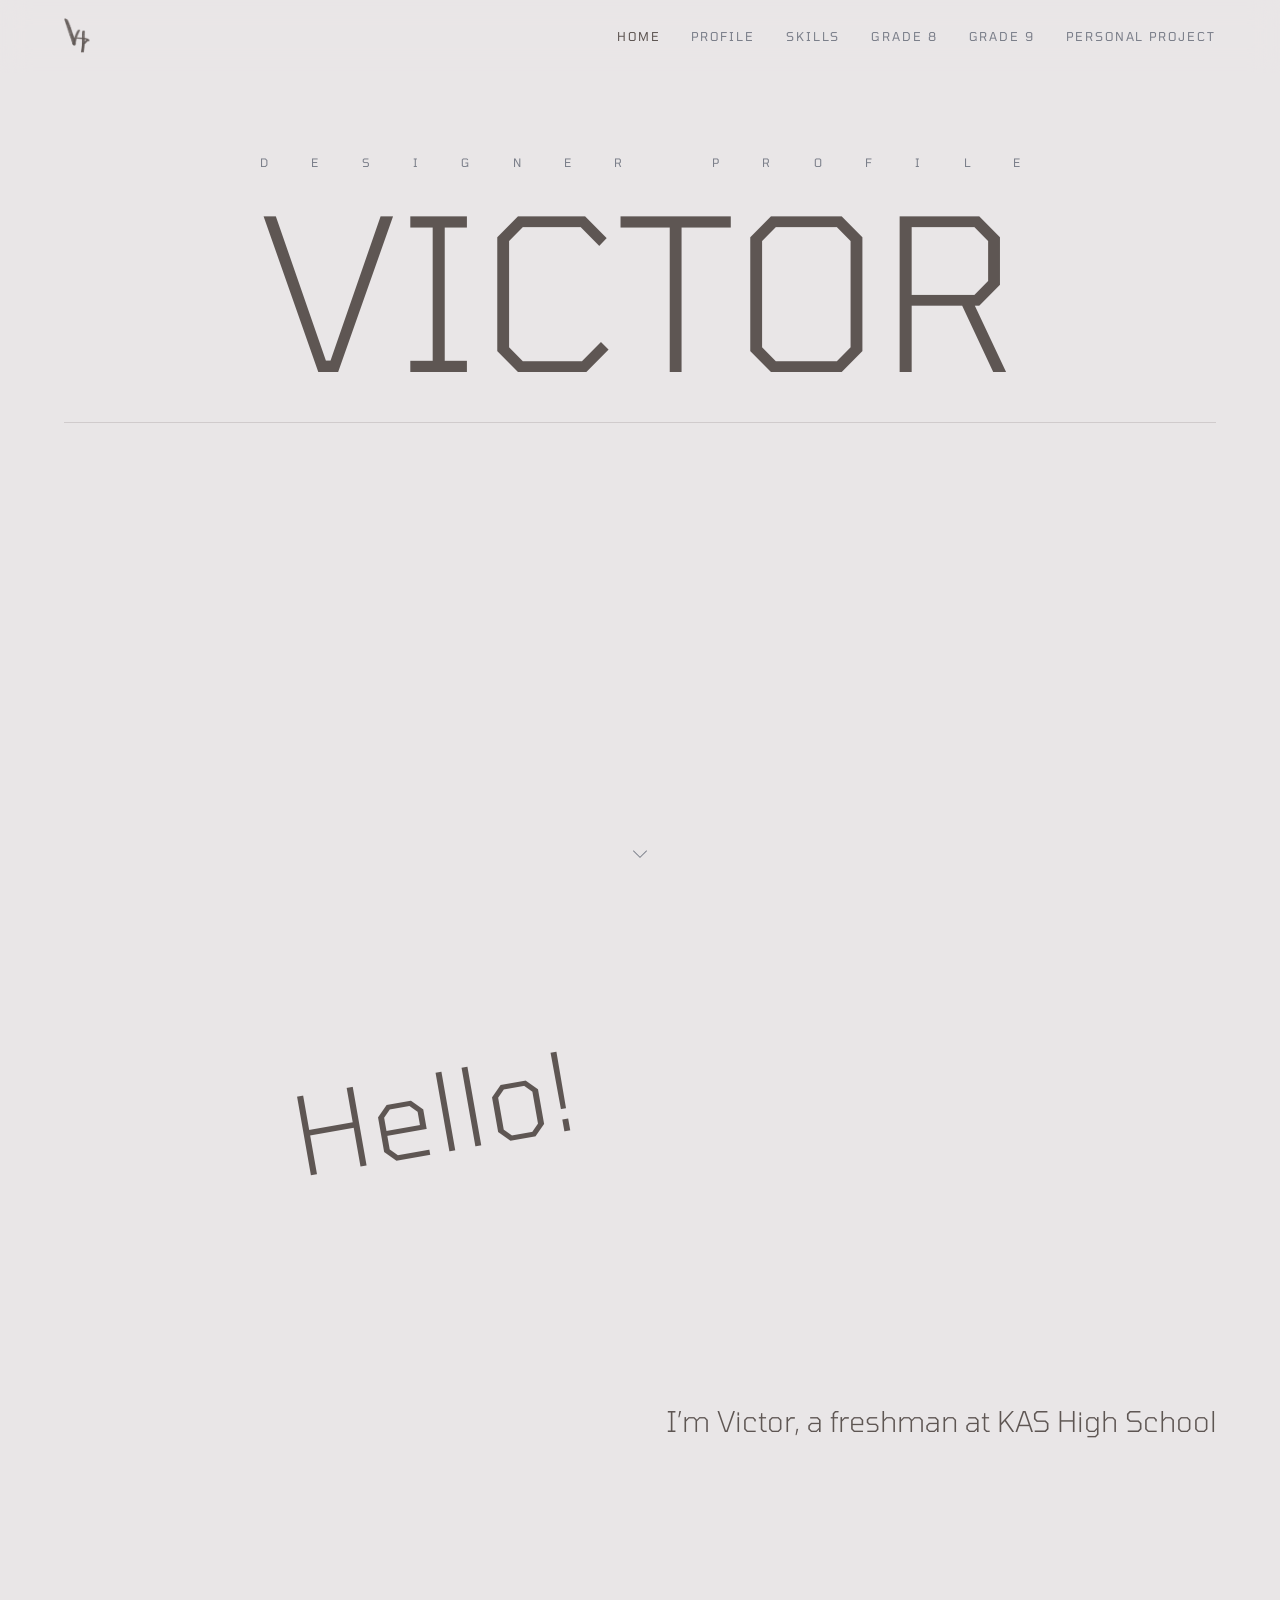
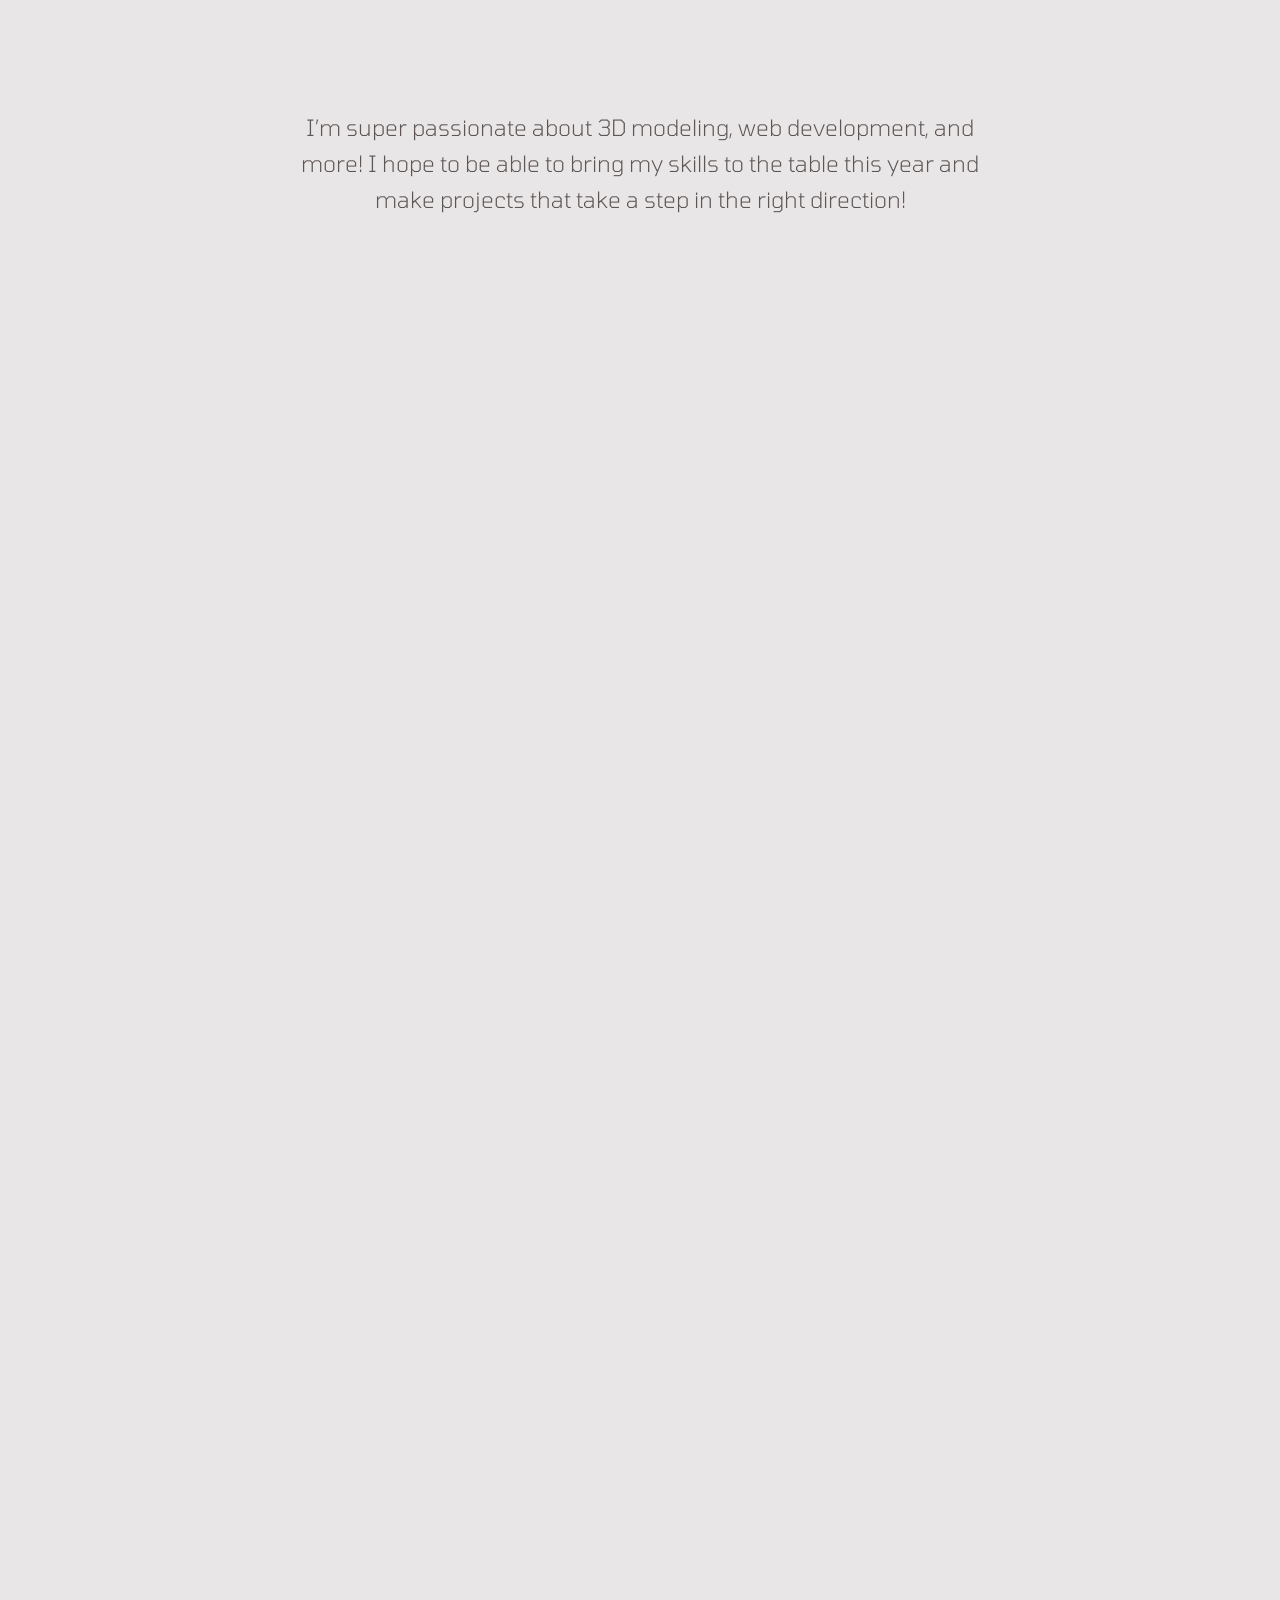
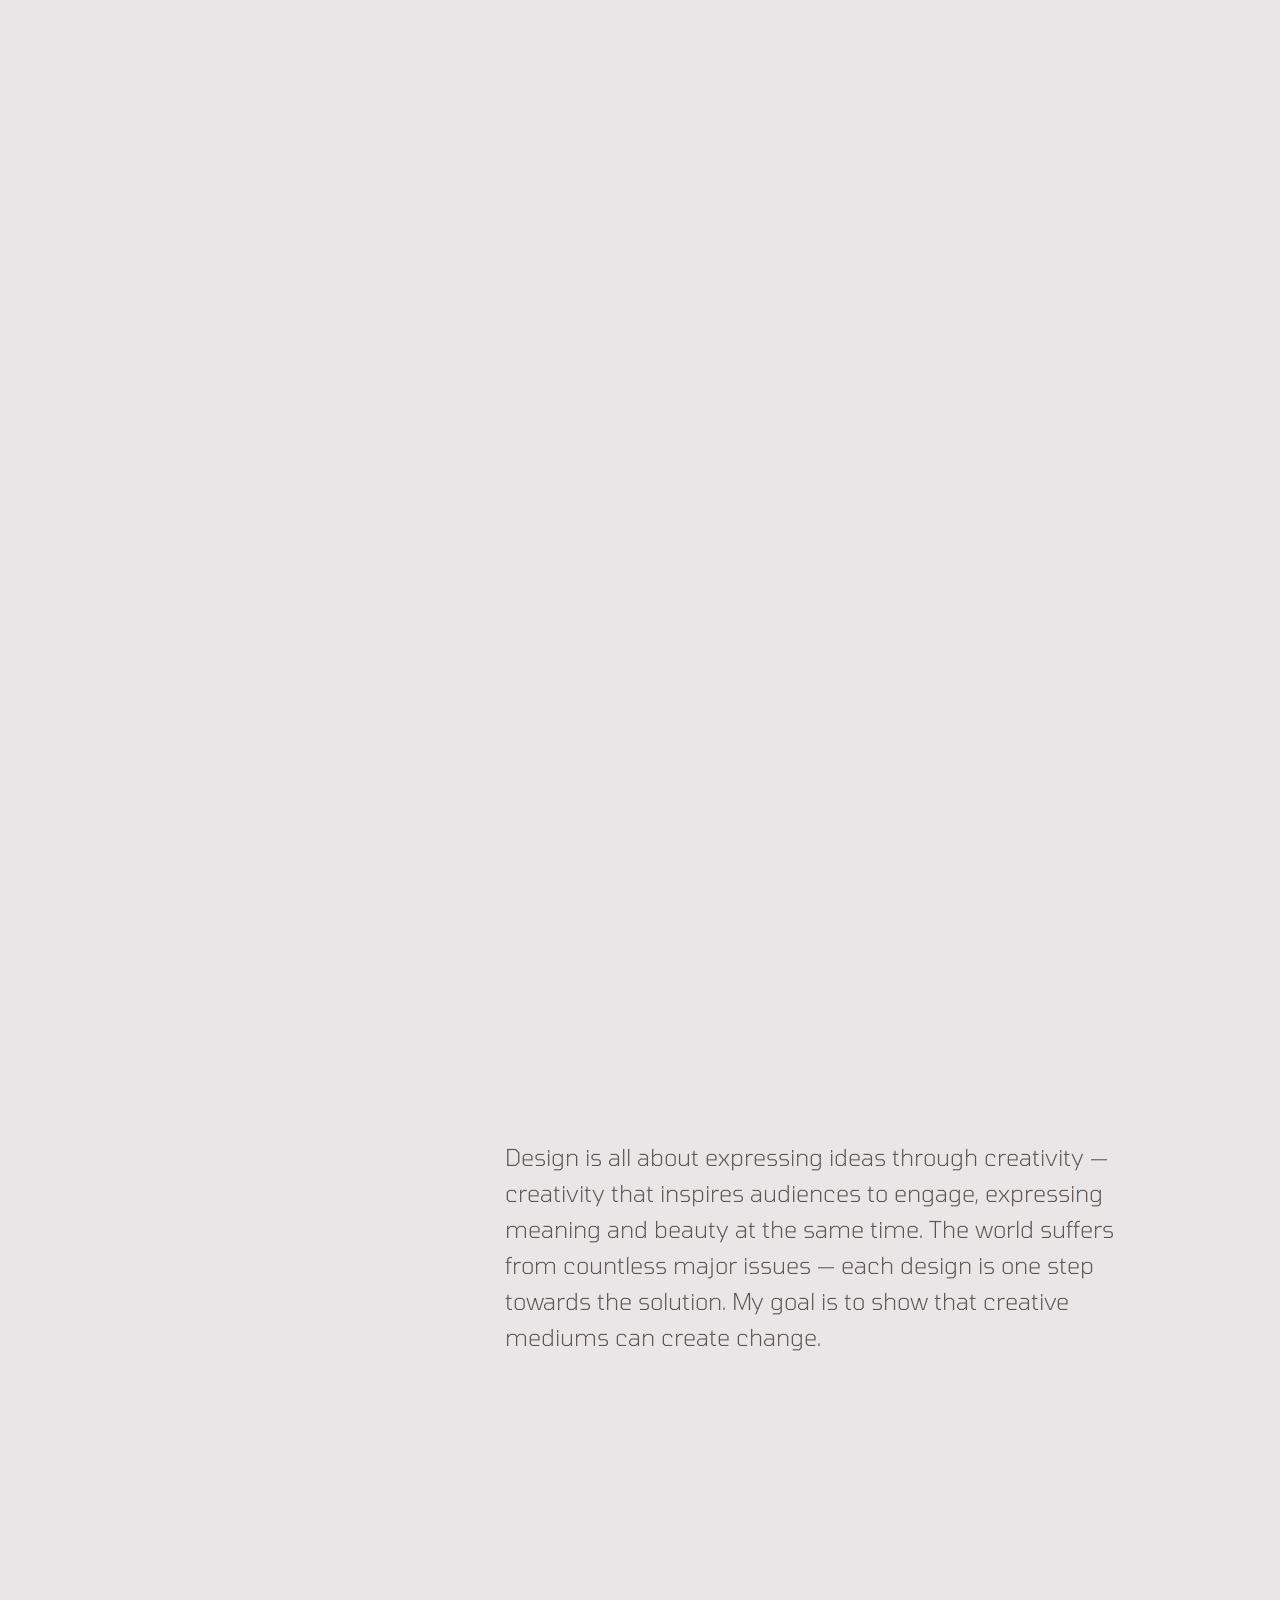
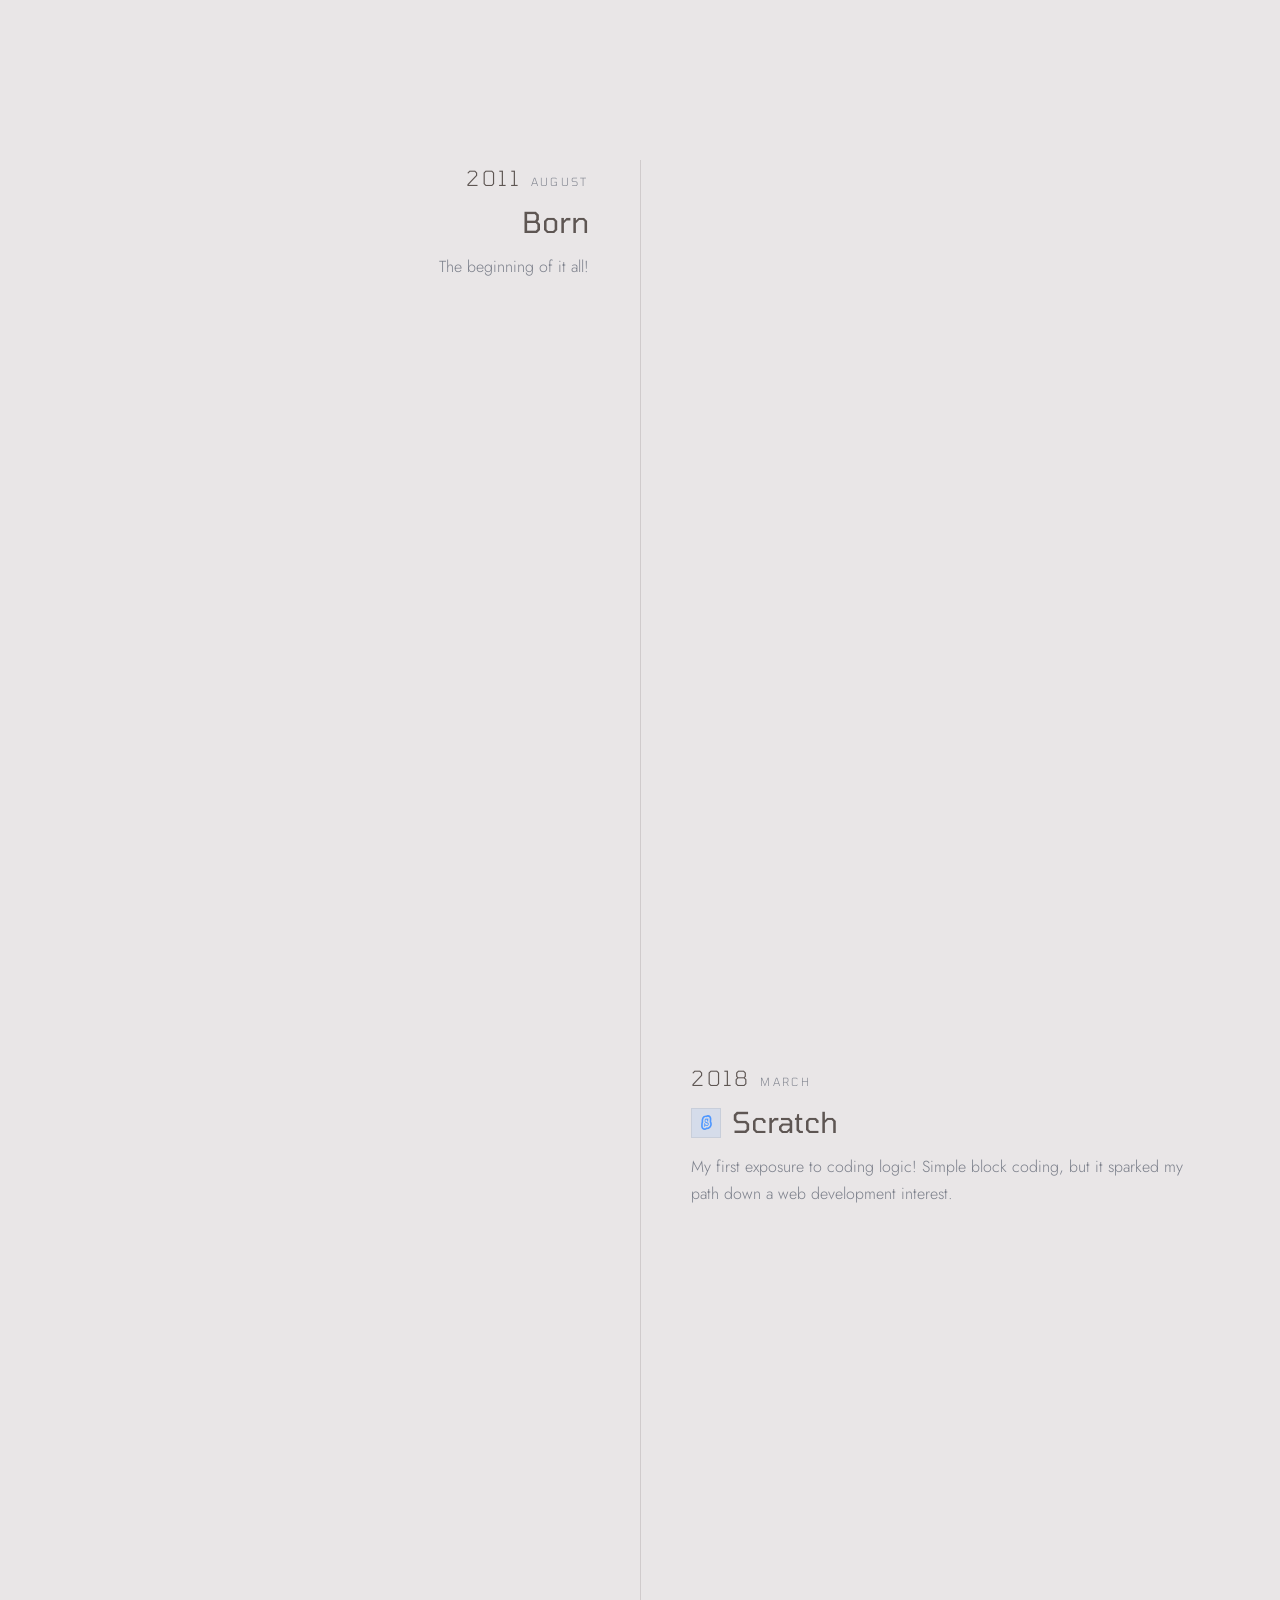
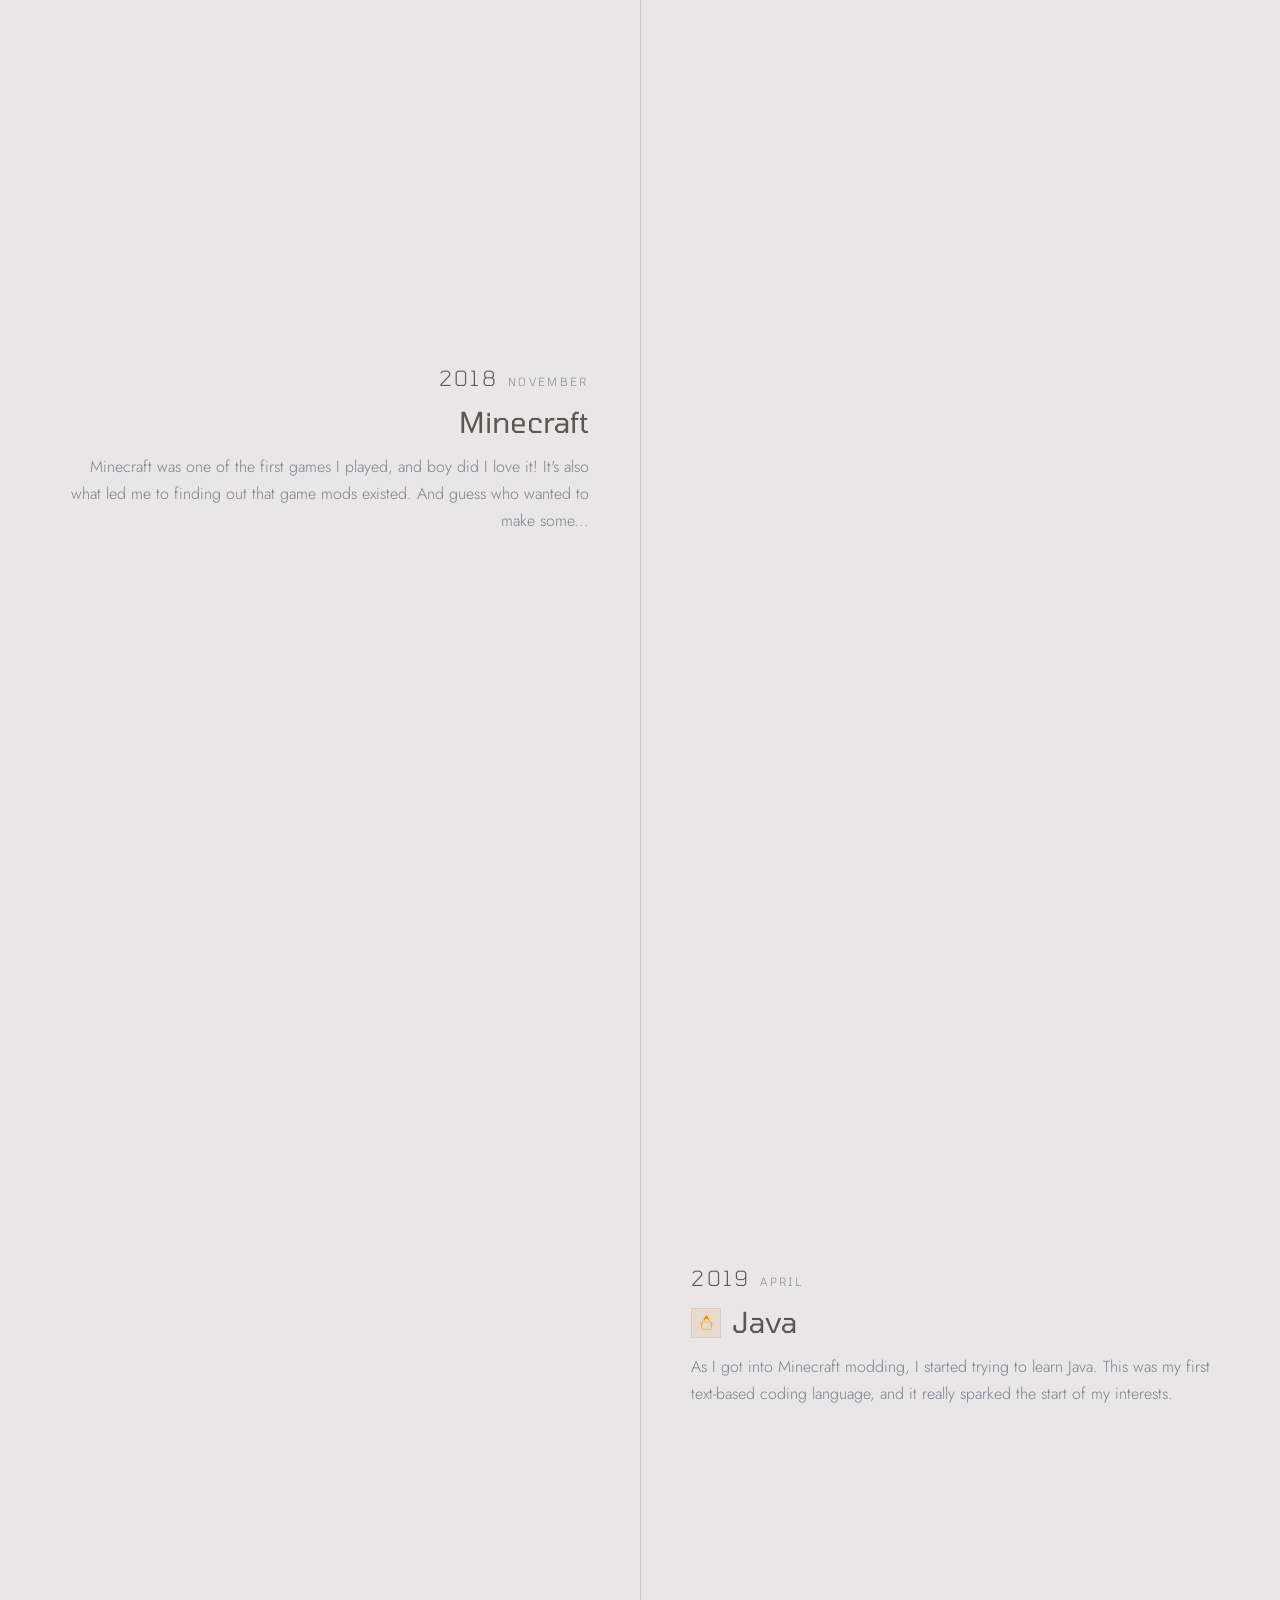
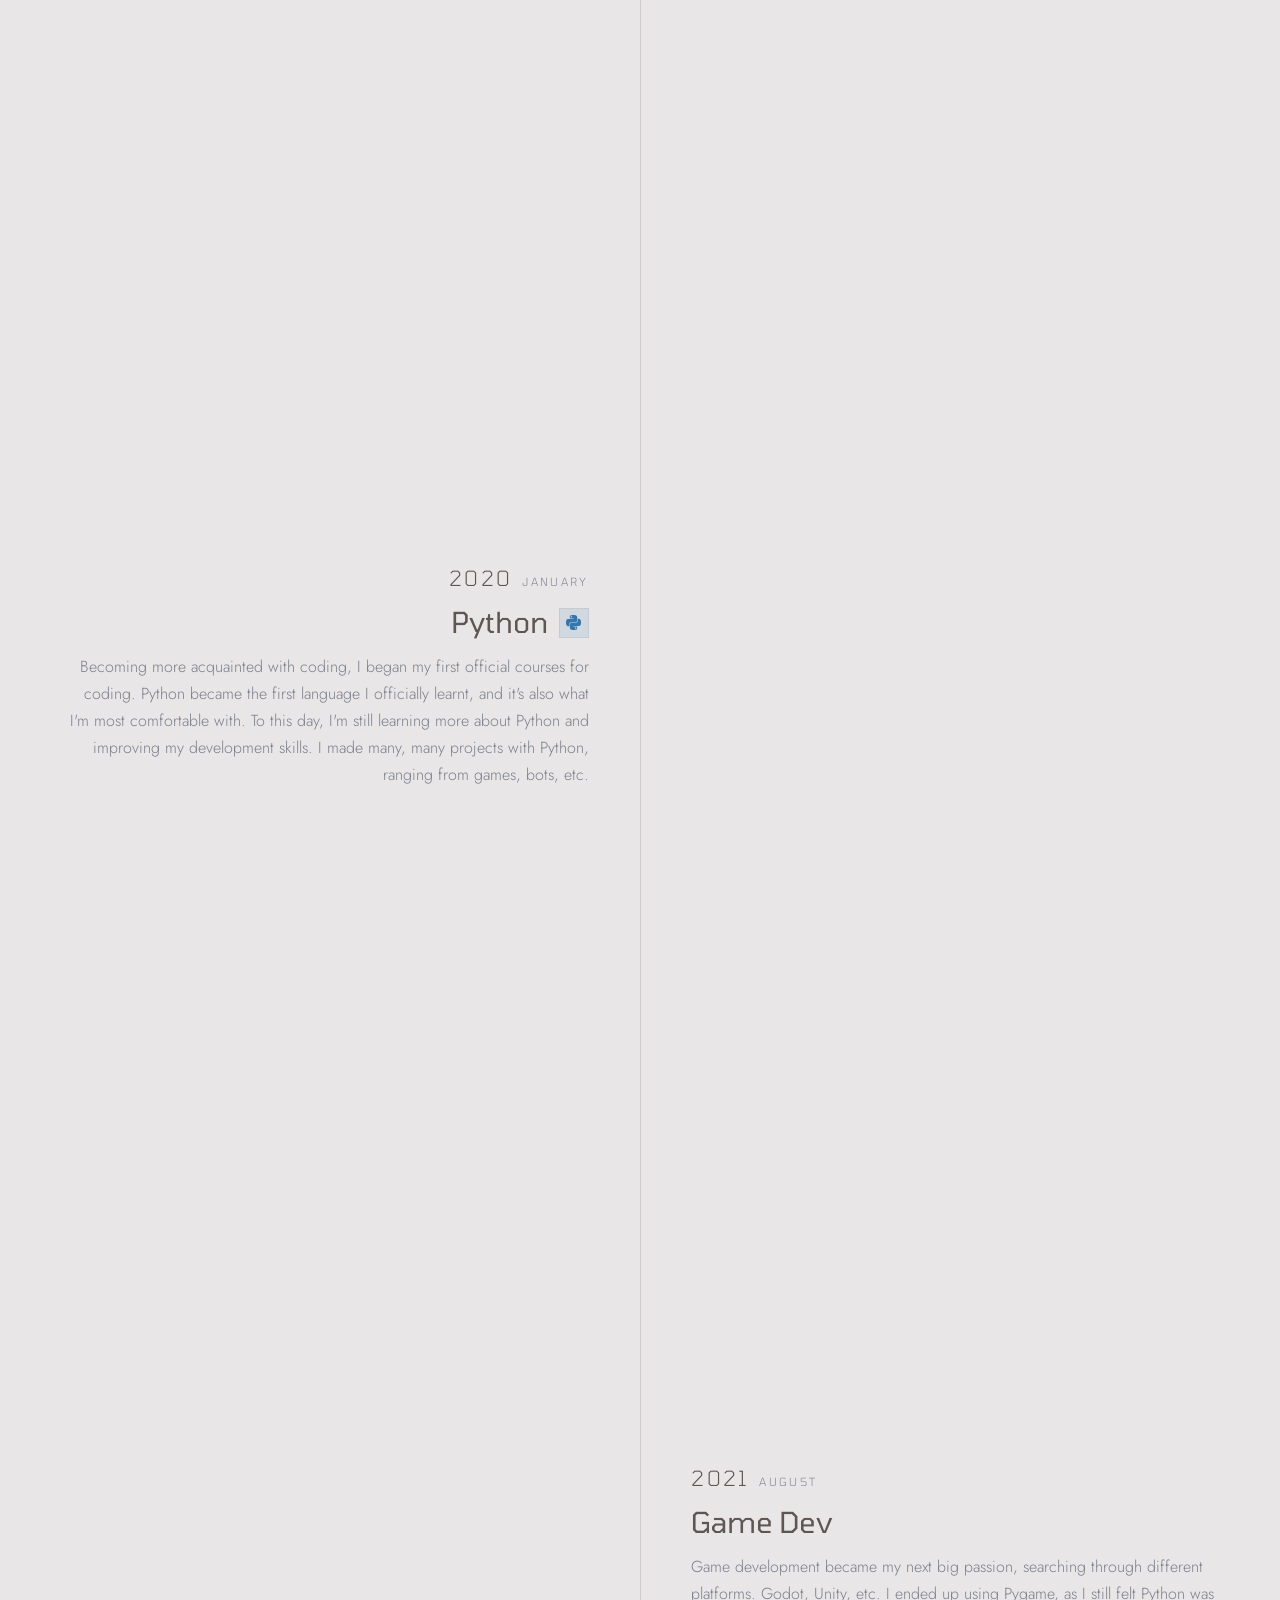
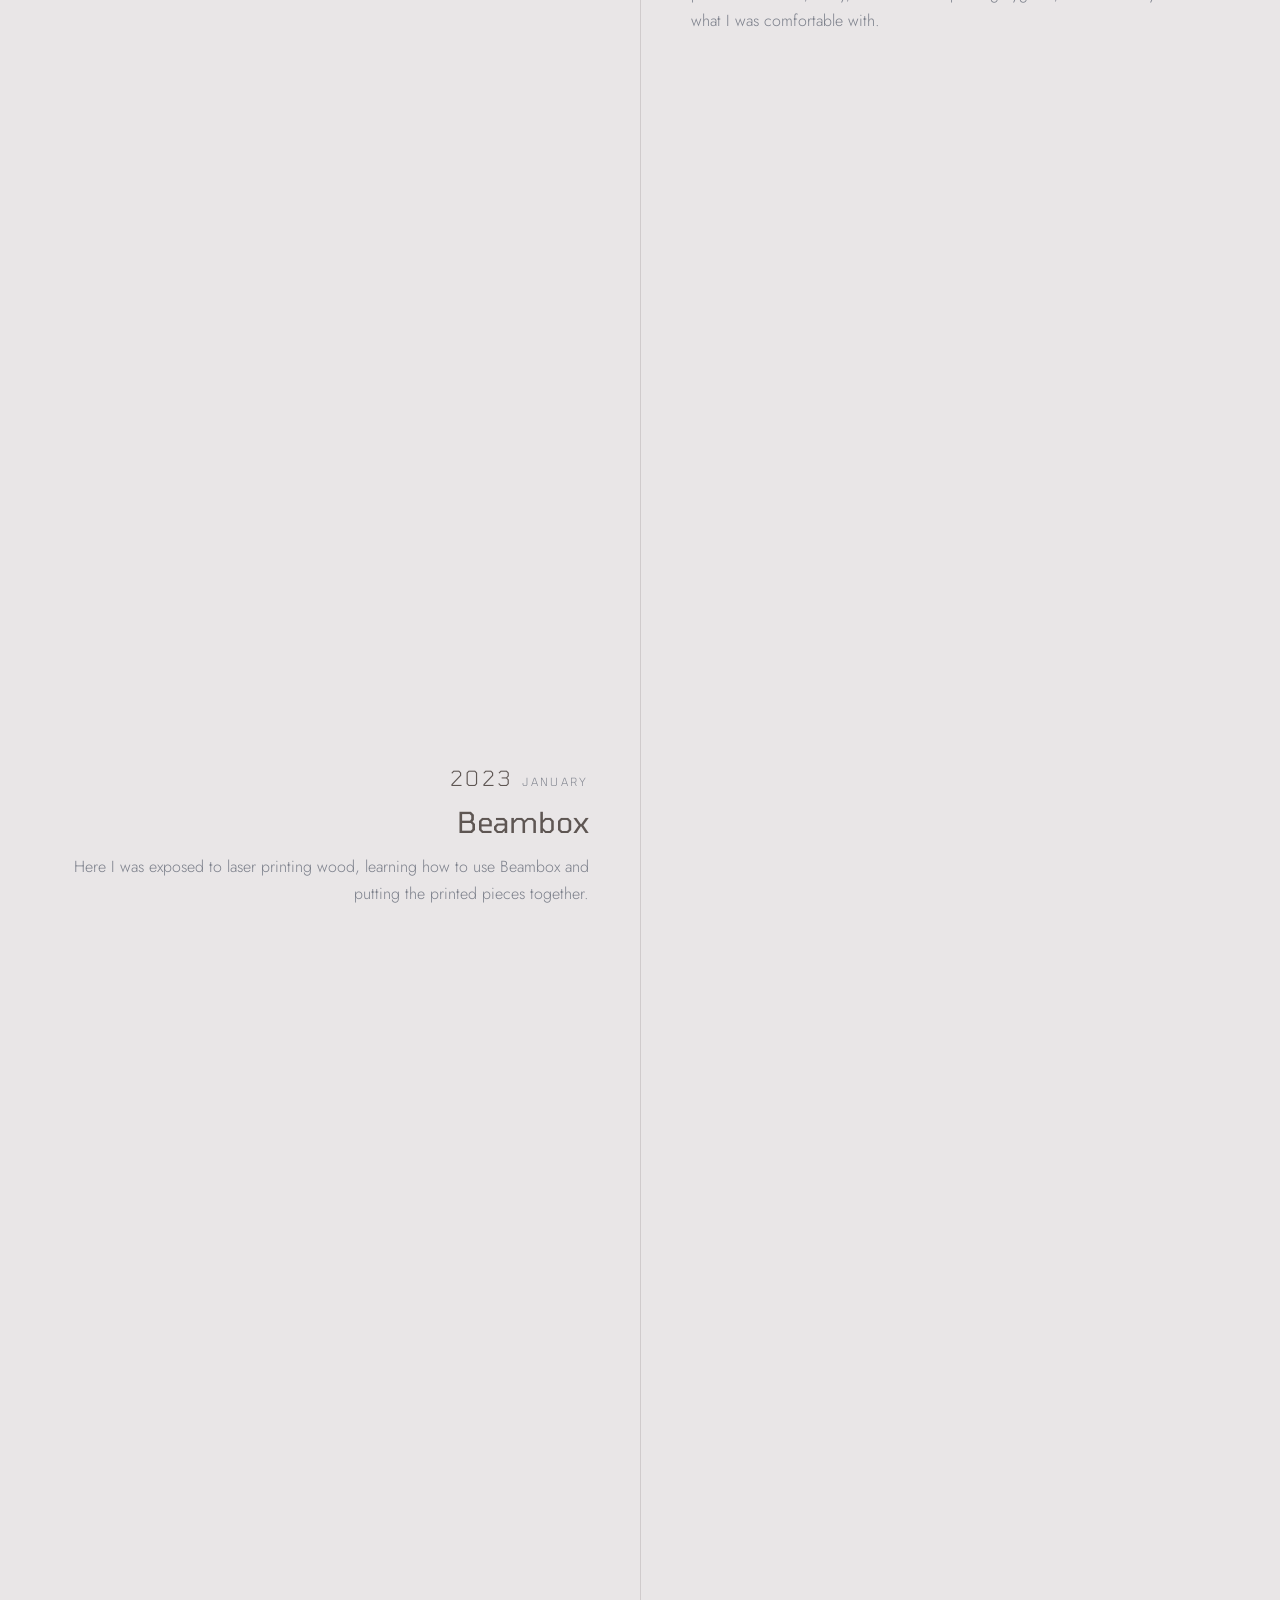
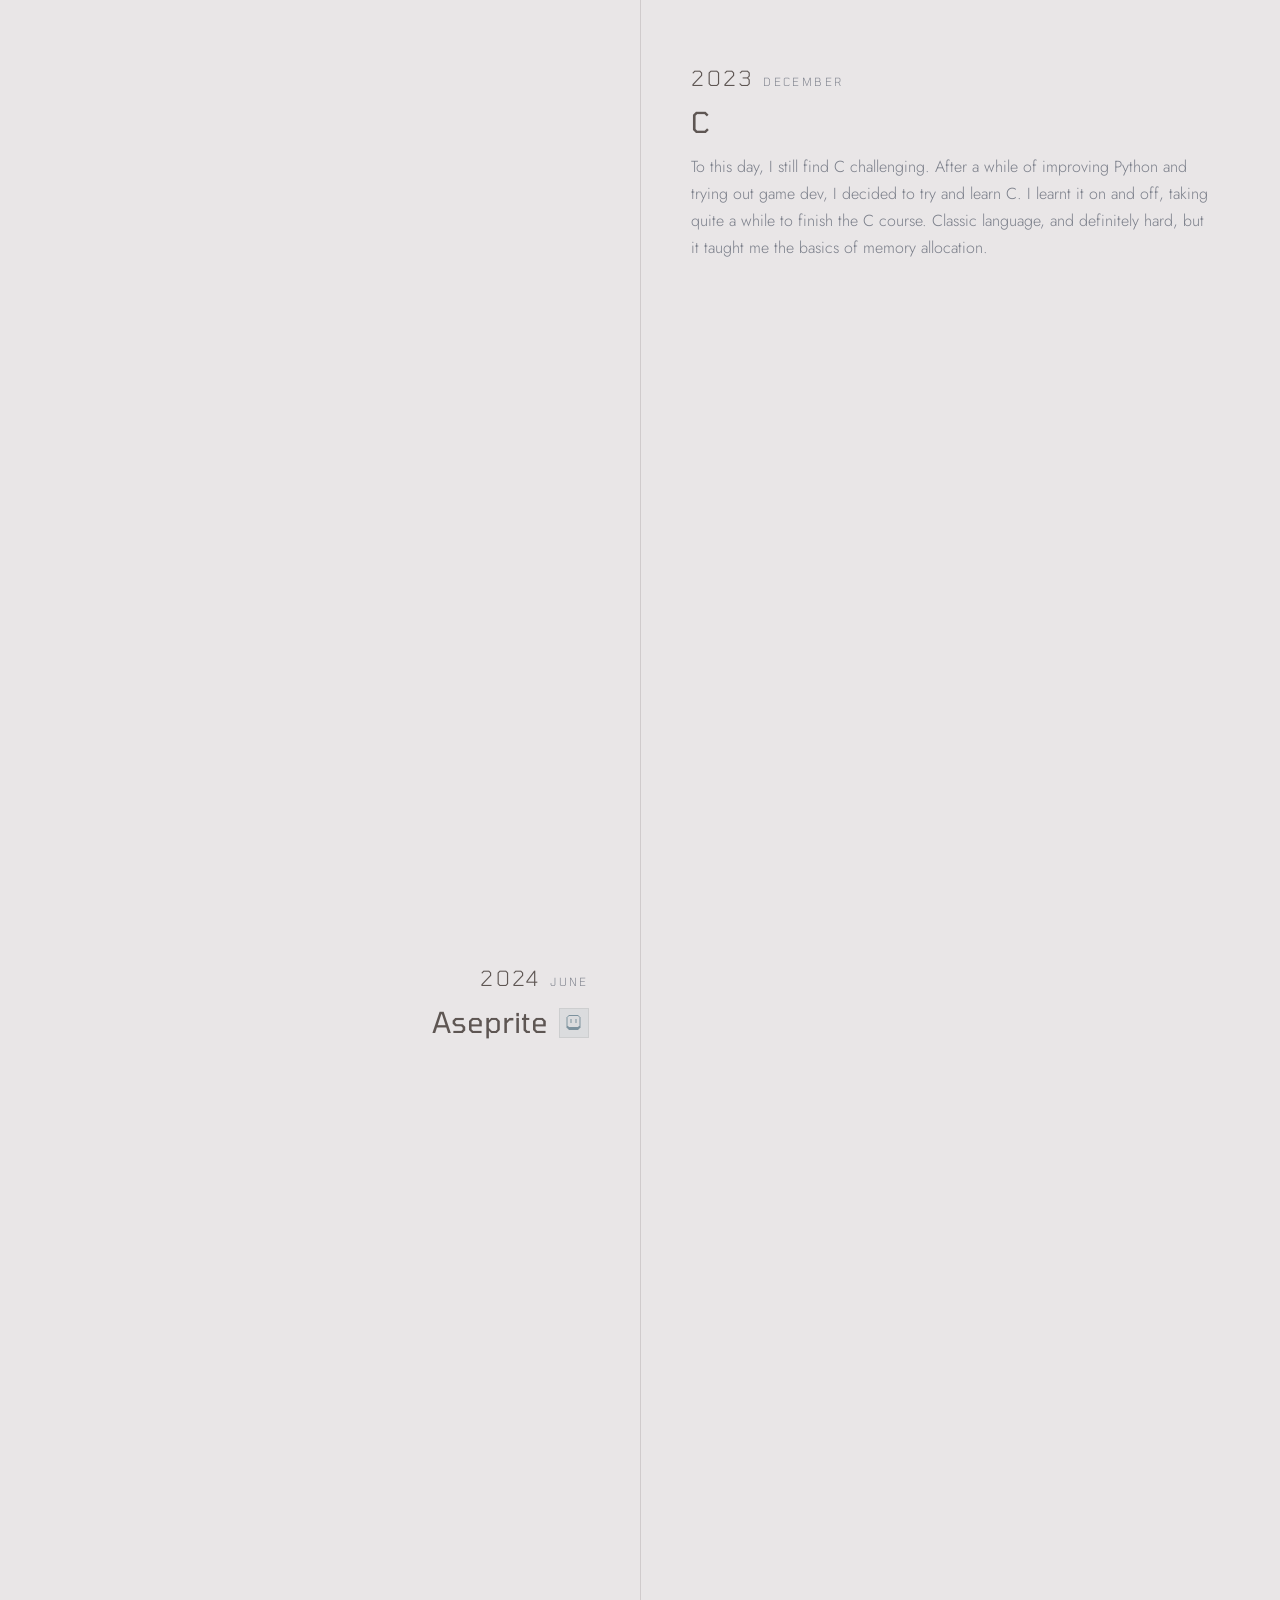
==== commit 7bea78cc: "Added some projects and made topbar work" ====
--- a/index.html
+++ b/index.html
@@ -25,11 +25,12 @@
 <header class="nav" id="nav">
   <a class="nav__mark" href="#top" aria-label="Victor, home"><span class="nav__logo"></span></a>
   <nav class="nav__links" aria-label="Main">
-    <a class="nav__link is-active" href="#top">Home</a>
-    <span class="nav__link is-soon" aria-disabled="true">Grade 8</span>
-    <span class="nav__link is-soon" aria-disabled="true">Grade 9</span>
-    <span class="nav__link is-soon" aria-disabled="true">Grade 10</span>
-    <span class="nav__link is-soon" aria-disabled="true">DP Design</span>
+    <a class="nav__link is-active" href="#top" data-nav-key="navHome">Home</a>
+    <a class="nav__link" href="#profile" data-nav-key="navProfile">Profile</a>
+    <a class="nav__link" href="#skills" data-nav-key="navSkills">Skills</a>
+    <a class="nav__link" href="#work" data-hx-group="Grade 8" data-nav-key="navGrade8">Grade 8</a>
+    <a class="nav__link" href="#work" data-hx-group="Grade 9" data-nav-key="navGrade9">Grade 9</a>
+    <a class="nav__link" href="#work" data-hx-group="Personal" data-nav-key="navPersonal">Personal Project</a>
   </nav>
 </header>
 
@@ -74,10 +75,14 @@
           <div class="stage__rule"></div>
 
           <div class="profile">
-            <div class="wipe wipe--up">
-              <figure class="profile__photo wipe__in" data-focus>
-                <img src="assets/portrait.png" alt="Portrait of Victor" width="390" height="562">
-              </figure>
+            <div class="profile__side">
+              <div class="wipe wipe--up">
+                <figure class="profile__photo wipe__in" data-focus>
+                  <img src="assets/portrait.png" alt="Portrait of Victor" width="390" height="562">
+                </figure>
+              </div>
+
+              <p class="wipe wipe--tag"><span class="label profile__tag wipe__in">Victor <span class="profile__tag-sep">|</span> Student Creator</span></p>
             </div>
 
             <div class="profile__text">
@@ -97,7 +102,7 @@
     </div>
 
     <div class="wrap">
-      <div class="skills">
+      <div class="skills" id="skills">
         <h2 class="h2" data-split="chars" data-beat="fly">Skills Inventory</h2>
         <ol class="tl" data-helix>
           <li class="tl__item" data-beat="step">
@@ -234,57 +239,33 @@
   </section>
 
   <section class="section section--work" id="work">
-    <div class="wrap">
-      <p class="label" data-rule>Featured Projects</p>
-
-      <div class="grid">
-
-        <article class="card" data-par="0.07">
-          <a class="card__link" href="#" data-focus aria-label="Grade 8 Project 01">
-            <div class="ph ph--card" role="img" aria-label="Placeholder for project image"></div>
-            <div class="card__body">
-              <p class="card__tag">Grade 8 / 01</p>
-              <h2 class="card__title" data-split="words">Project Title</h2>
-            </div>
-            <span class="card__arrow" aria-hidden="true">&rarr;</span>
-          </a>
-        </article>
-
-        <article class="card" data-par="-0.05">
-          <a class="card__link" href="#" data-focus aria-label="Grade 8 Project 02">
-            <div class="ph ph--card" role="img" aria-label="Placeholder for project image"></div>
-            <div class="card__body">
-              <p class="card__tag">Grade 8 / 02</p>
-              <h2 class="card__title" data-split="words">Project Title</h2>
-            </div>
-            <span class="card__arrow" aria-hidden="true">&rarr;</span>
-          </a>
-        </article>
-
-        <article class="card" data-par="0.06">
-          <a class="card__link" href="#" data-focus aria-label="Grade 9 Project 01">
-            <div class="ph ph--card" role="img" aria-label="Placeholder for project image"></div>
-            <div class="card__body">
-              <p class="card__tag">Grade 9 / 01</p>
-              <h2 class="card__title" data-split="words">Project Title</h2>
-            </div>
-            <span class="card__arrow" aria-hidden="true">&rarr;</span>
-          </a>
-        </article>
-
-        <article class="card" data-par="-0.04">
-          <a class="card__link" href="#" data-focus aria-label="Grade 9 Project 02">
-            <div class="ph ph--card" role="img" aria-label="Placeholder for project image"></div>
-            <div class="card__body">
-              <p class="card__tag">Grade 9 / 02</p>
-              <h2 class="card__title" data-split="words">Project Title</h2>
-            </div>
-            <span class="card__arrow" aria-hidden="true">&rarr;</span>
-          </a>
-        </article>
-
-      </div>
-    </div>
+
+    <div class="helix" data-helix-gallery>
+      <div class="helix__pin">
+        <div class="helix__scene" id="helix-scene" aria-hidden="true"></div>
+        <div class="helix__panel">
+          <p class="helix__tag" id="helix-tag"></p>
+          <h2 class="helix__title" id="helix-title"></h2>
+          <p class="helix__note" id="helix-note"></p>
+          <a class="helix__link" id="helix-link" href="#" target="_blank" rel="noopener noreferrer" hidden></a>
+        </div>
+      </div>
+    </div>
+
+    <ol class="hx-list" id="helix-data">
+      <li class="hx-src" data-tag="Grade 8 / 01" data-title="Logo Design" data-link="Drive" data-href="https://drive.google.com/drive/u/1/folders/1Qrss_ZQenrB1h5hVD9Z517ukVm8uILI9">This project was the first of 8th grade, where I researched what makes a successful logo. Then, I planned and implemented based on this research, creating different products, such as a website and business card.</li>
+      <li class="hx-src" data-tag="Grade 8 / 02" data-title="Community Project" data-link="Drive" data-href="https://drive.google.com/drive/u/1/folders/1FRUDydkcwD2hvJMDf69p9ROH18w9Ps_o">This project was done with classmates, allowing us to reach out to the community through local actions. We went to the beach to clean up our environment, reseraching about this global issue in the problem.</li>
+      <li class="hx-src" data-tag="Grade 8 / 03" data-title="Programming for Education" data-link="Drive" data-href="https://drive.google.com/drive/u/1/folders/1xtBrXhNo67_LEdu21fJ0PegaVIr7AVs1">Programming for Education aimed to change views on education through gamifying the learning process to improve engagement.</li>
+      <li class="hx-src" data-tag="Grade 9 / 01" data-title="Meta Me" data-link="Website" data-href="https://google.com">To be completed.</li>
+      <li class="hx-src" data-tag="Grade 9 / 02" data-title="Illuminate" data-link="Website" data-href="https://google.com">To be completed.</li>
+      <li class="hx-src" data-tag="Grade 9 / 03" data-title="Amplifying Sound" data-link="Website" data-href="https://google.com">To be completed.</li>
+      <li class="hx-src" data-tag="Grade 9 / 04" data-title="Final Client Project" data-link="Website" data-href="https://google.com">To be completed.</li>
+      <li class="hx-src" data-tag="Personal / 01" data-title="Voting System" data-link="Repository" data-href="https://github.com/spirtexfer/Instant-All-Purpose-Voting">My first published project on github. I experimented with making a simple voting system with some twists and Quality of Life features. The backend is currently unavalible as it has been closed, so a local host may be required.</li>
+      <li class="hx-src" data-tag="Personal / 02" data-title="Vanish Box" data-link="Repository" data-href="https://github.com/spirtexfer/vanish-box">My first app that I created and published. I aimed to create a tool to help me solve annnoying file transfers I experience every day. I still use it to this day!</li>
+      <li class="hx-src" data-tag="Personal / 03" data-title="Strixe" data-link="Repository" data-href="https://github.com/spirtexfer/strixe">Strixe is a web game I made in experimentation. It was a combination of my web and game development knowledge and a take on roguelikes</li>
+      <li class="hx-src" data-tag="Personal / 04" data-title="Velvet Revolution (Game)" data-link="Repository" data-href="https://github.com/spirtexfer/VelvetRevolutionGame">This project was made as my final summative for Individuals and Societies. Here I researched on the Velvet Revolution and made an historically accurate simulation game!</li>
+    </ol>
+
   </section>
 
 </main>
--- a/styles.css
+++ b/styles.css
@@ -27,6 +27,11 @@
   --gap-hello: 0.7;
 
   --tl-gap:   400px;
+  --hx-gap:   1600px;
+  --hx-vh:    11;
+  --hx-persp: 1500px;
+  --hx-cw:    300px;
+  --hx-ch:    200px;
 
   --ease:   cubic-bezier(0.16, 1, 0.3, 1);
   --reveal: 1s;
@@ -470,6 +475,8 @@
 .stage .label .wipe__in   { --w: var(--w-label, 0); }
 .stage .h2 .wipe__in      { --w: var(--w-title, 0); }
 .stage .wipe--up .wipe__in { --w: var(--w-photo, 0); }
+/* After .label above, so the tag rides its own step instead of the label's. */
+.stage .wipe--tag .wipe__in { --w: var(--w-tag, 0); }
 
 .stage__rule {
   height: 1px;
@@ -496,6 +503,14 @@
   gap: clamp(2.5rem, 8vw, 8rem);
   align-items: start;
 }
+
+/* Photo and tag share one column: dropping the tag straight into .profile would
+   put it below whichever column is taller, which is the quote, not the photo. */
+.profile__side { display: block; }
+
+.wipe--tag { display: block; margin-top: 1.1rem; }
+.profile__tag { color: var(--type-2); }
+.profile__tag-sep { opacity: 0.45; margin: 0 0.15em; }
 
 .profile__photo {
   position: relative;
@@ -721,3 +736,115 @@
   .label[data-rule]::after { transform: scaleX(1) !important; }
   * { animation-duration: 0.01ms !important; transition-duration: 0.01ms !important; }
 }
+
+/* PROJECTS HELIX */
+
+.section--work { padding-top: var(--hx-gap); }
+
+.helix {
+  position: relative;
+  height: calc(var(--hx-vh) * 100vh);
+}
+.helix__pin {
+  position: sticky;
+  top: 0;
+  height: 100vh;
+  overflow: hidden;
+}
+.helix__scene {
+  position: absolute;
+  inset: 0;
+  perspective: var(--hx-persp);
+  transform-style: preserve-3d;
+  pointer-events: none;
+}
+.hx__card {
+  position: absolute;
+  left: var(--hx-axis, 40%);
+  top: 50%;
+  width: var(--hx-cw);
+  height: var(--hx-ch);
+  transform-style: preserve-3d;
+  will-change: transform, filter;
+}
+.hx__card .ph { width: 100%; height: 100%; }
+
+.helix__panel {
+  position: absolute;
+  top: 50%;
+  right: var(--gutter);
+  width: min(34ch, 38vw);
+  transform: translateY(-50%);
+}
+.helix__tag {
+  font-family: var(--font-display);
+  font-size: 0.75rem;
+  font-weight: 400;
+  letter-spacing: 0.22em;
+  text-transform: uppercase;
+  color: var(--type-2);
+}
+.helix__title {
+  font-family: var(--font-display);
+  font-size: clamp(1.6rem, 1.2rem + 1.6vw, 2.6rem);
+  font-weight: 300;
+  line-height: 1.15;
+  margin: 0.5rem 0 1rem;
+  color: var(--type);
+}
+.helix__note { color: var(--type-2); }
+
+/* Same micro-type as the tag above the title, so the panel is bookended. The
+   resting hairline says "link"; the accent one sweeps in like the nav links. */
+.helix__link {
+  position: relative;
+  display: inline-block;
+  margin-top: 1.6rem;
+  padding-bottom: 6px;
+  font-family: var(--font-display);
+  font-size: 0.75rem;
+  font-weight: 400;
+  letter-spacing: 0.22em;
+  text-transform: uppercase;
+  color: var(--type);
+  transition: color 0.35s var(--ease);
+}
+.helix__link[hidden] { display: none; }
+
+.helix__link::before,
+.helix__link::after {
+  content: "";
+  position: absolute;
+  left: 0; bottom: 0;
+  width: 100%; height: 1px;
+}
+.helix__link::before { background: var(--rule); }
+.helix__link::after {
+  background: var(--accent);
+  transform: scaleX(0);
+  transform-origin: right;
+  transition: transform 0.5s var(--ease);
+}
+.helix__link:hover { color: var(--accent); }
+.helix__link:hover::after,
+.helix__link:focus-visible::after { transform: scaleX(1); transform-origin: left; }
+
+.hx-list {
+  position: absolute;
+  width: 1px; height: 1px;
+  margin: -1px; padding: 0;
+  overflow: hidden;
+  clip-path: inset(50%);
+  white-space: nowrap;
+}
+
+@media (max-width: 860px) {
+  .helix__panel {
+    top: auto;
+    bottom: clamp(1.5rem, 6vh, 4rem);
+    right: var(--gutter);
+    left: var(--gutter);
+    width: auto;
+    transform: none;
+  }
+}
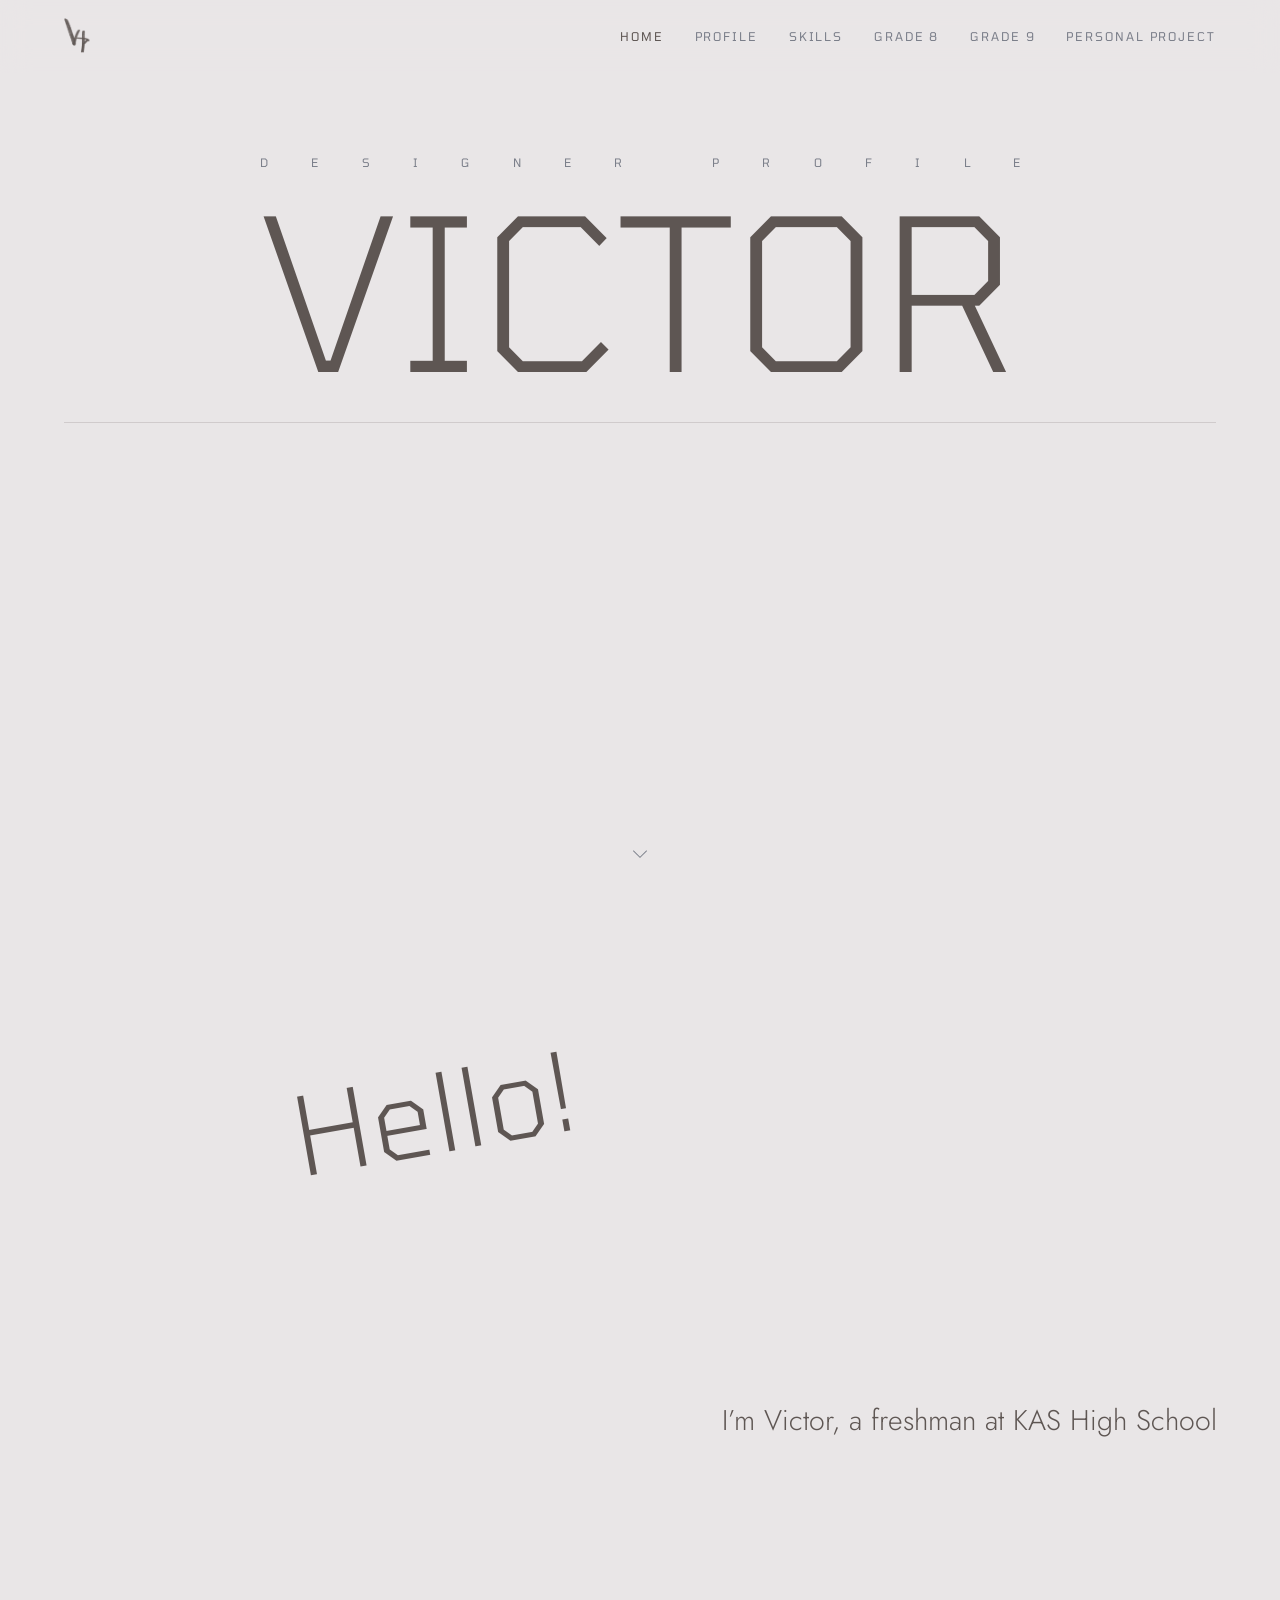
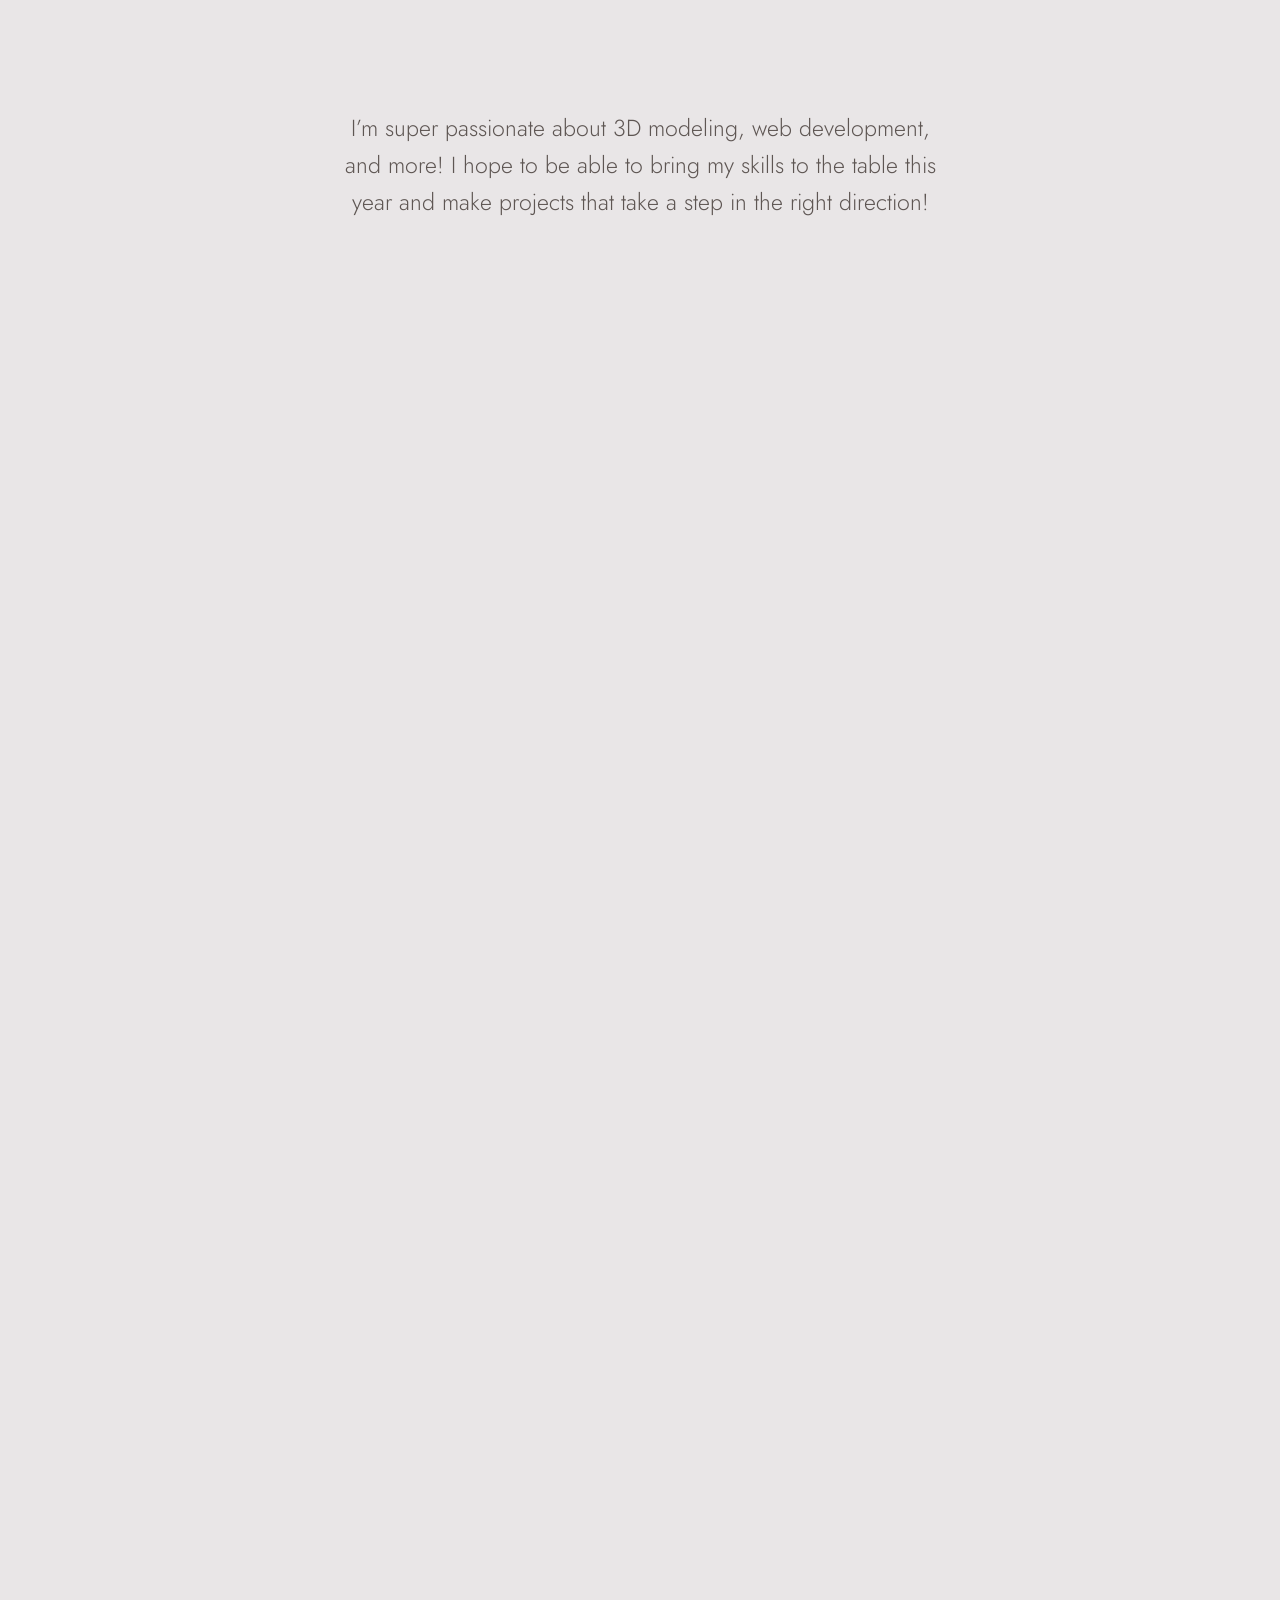
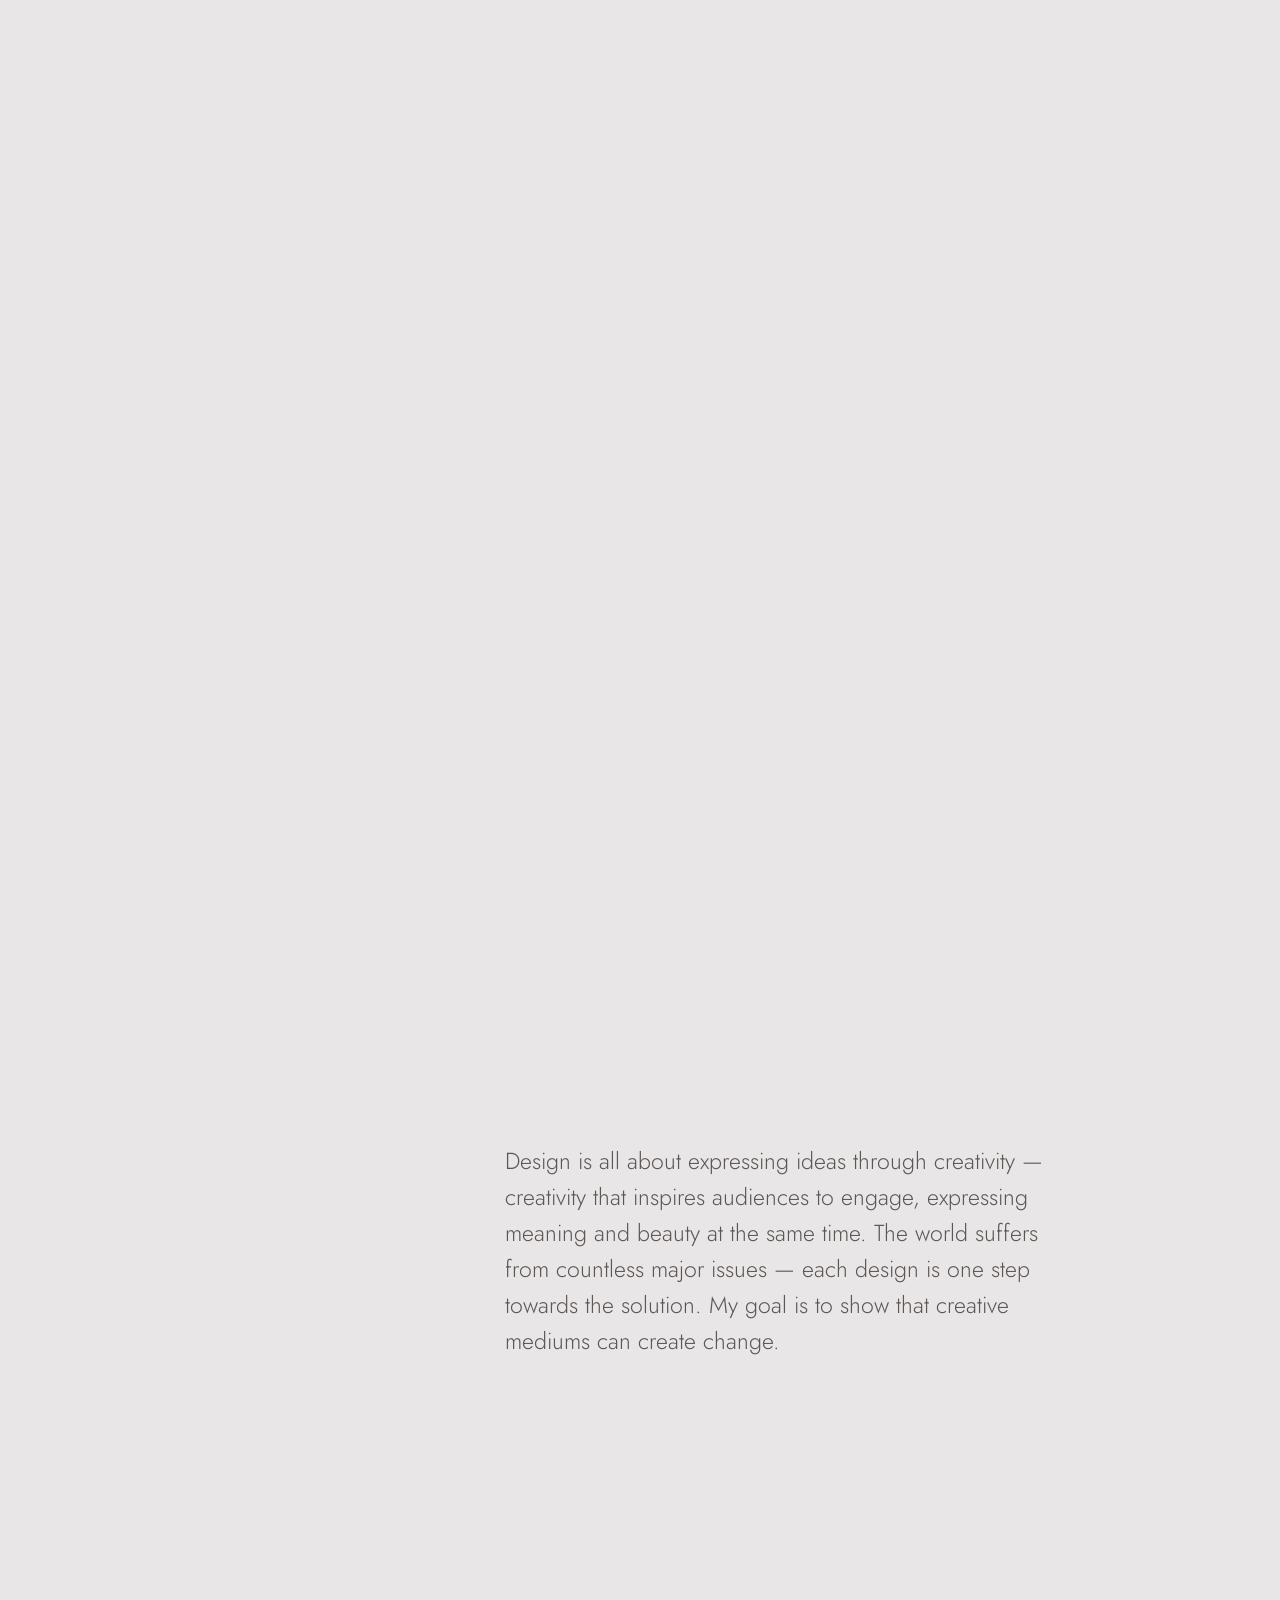
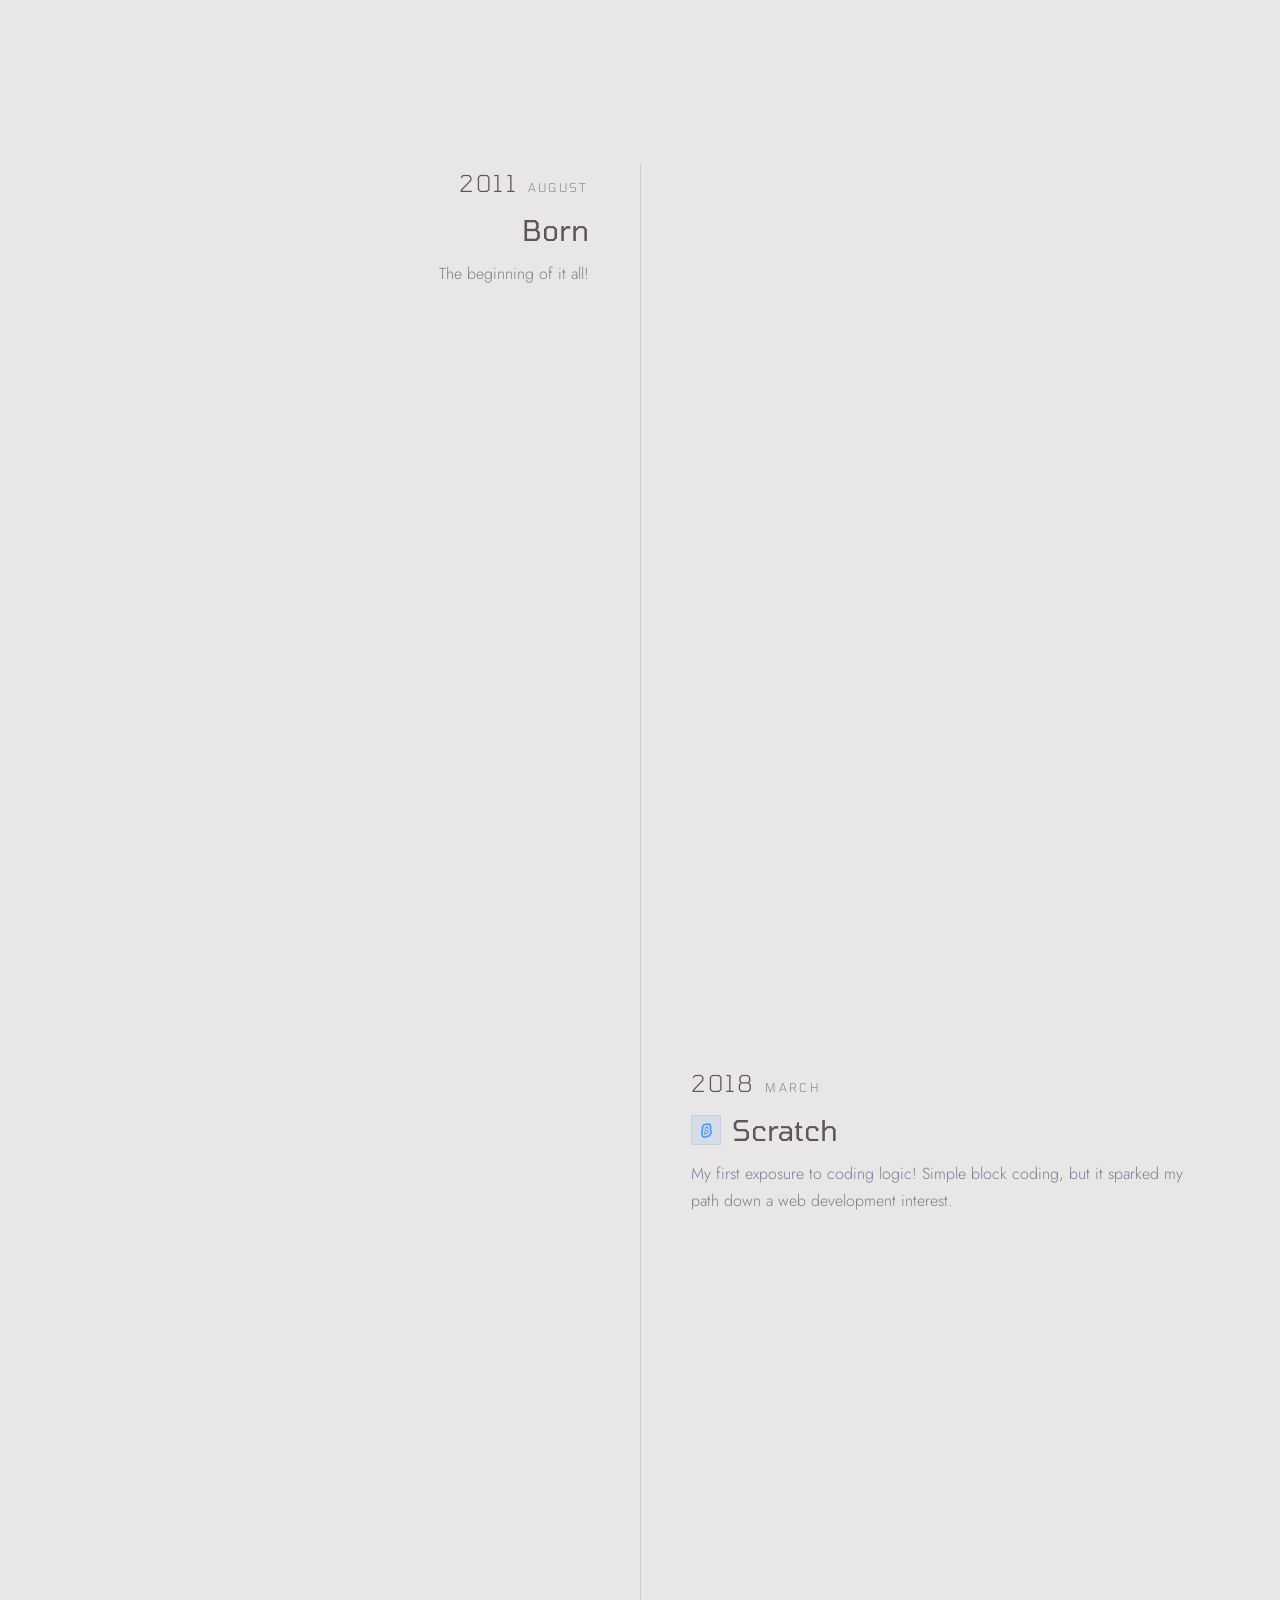
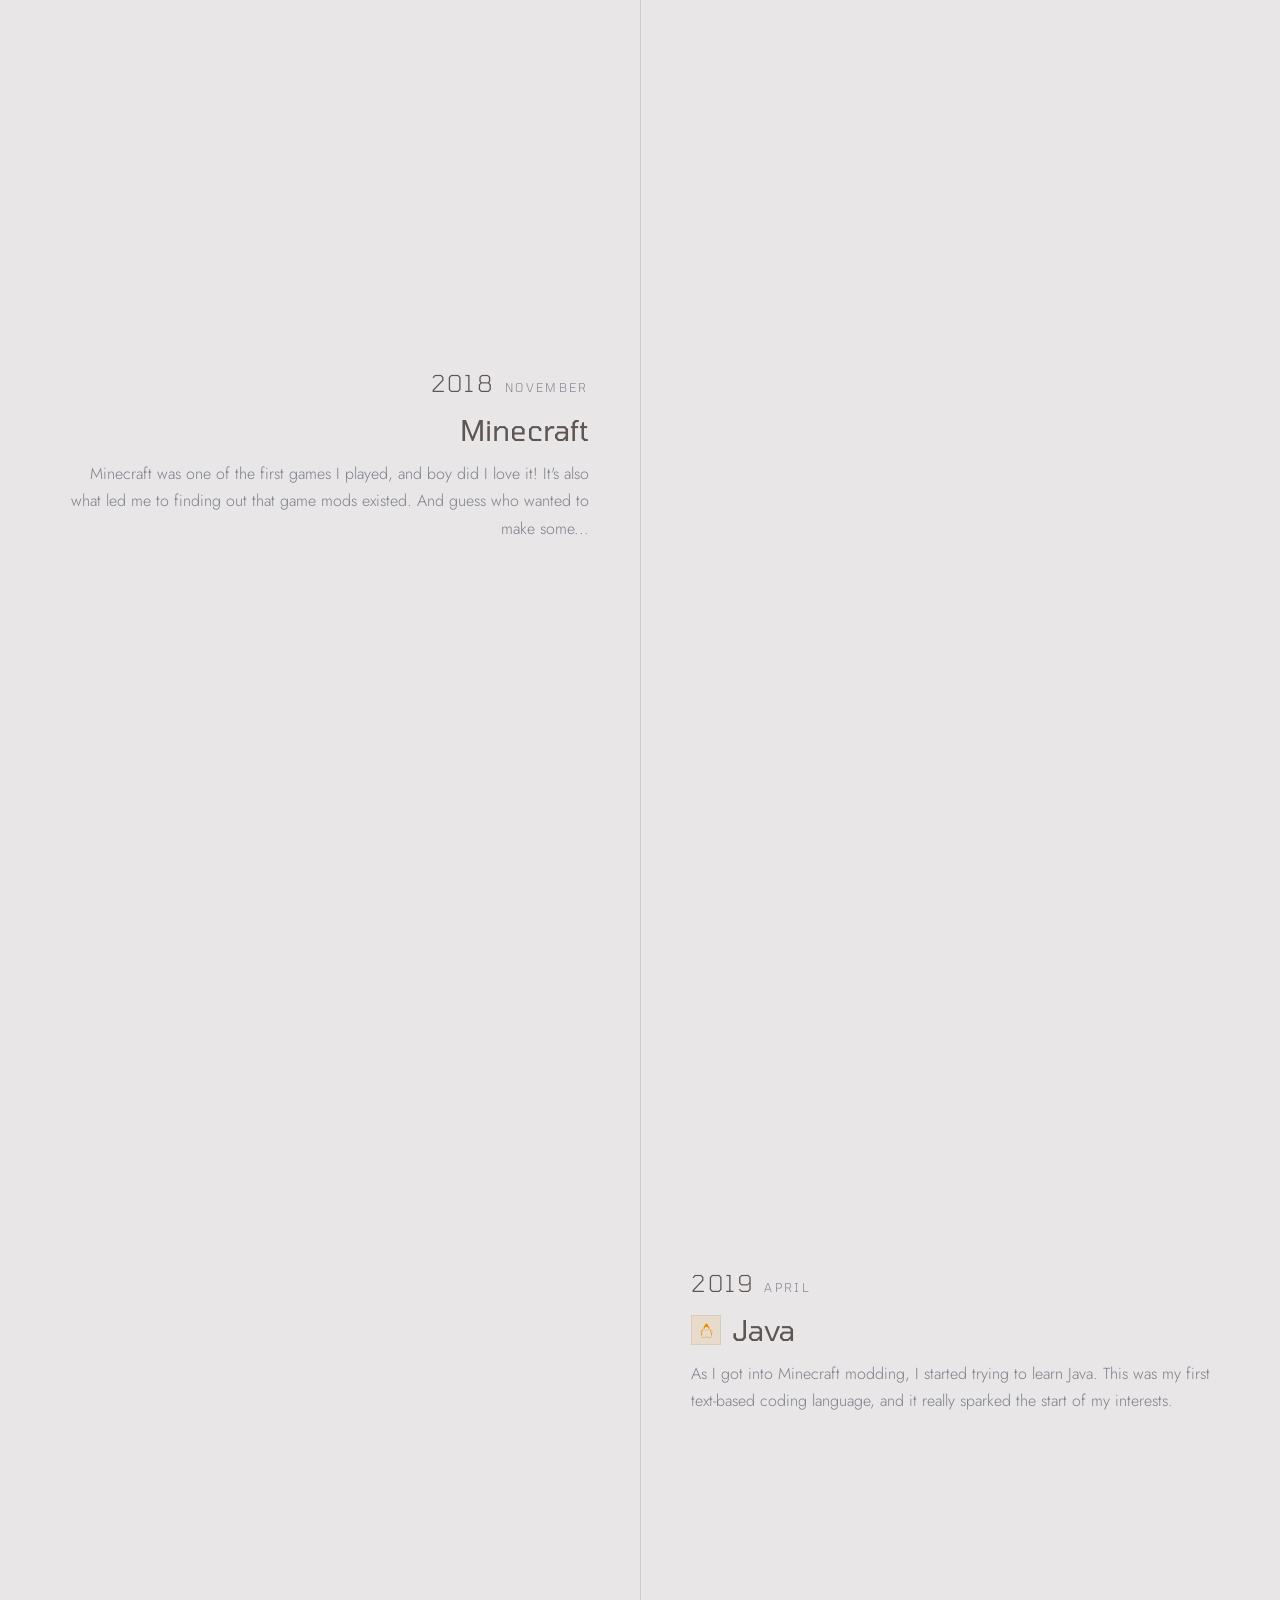
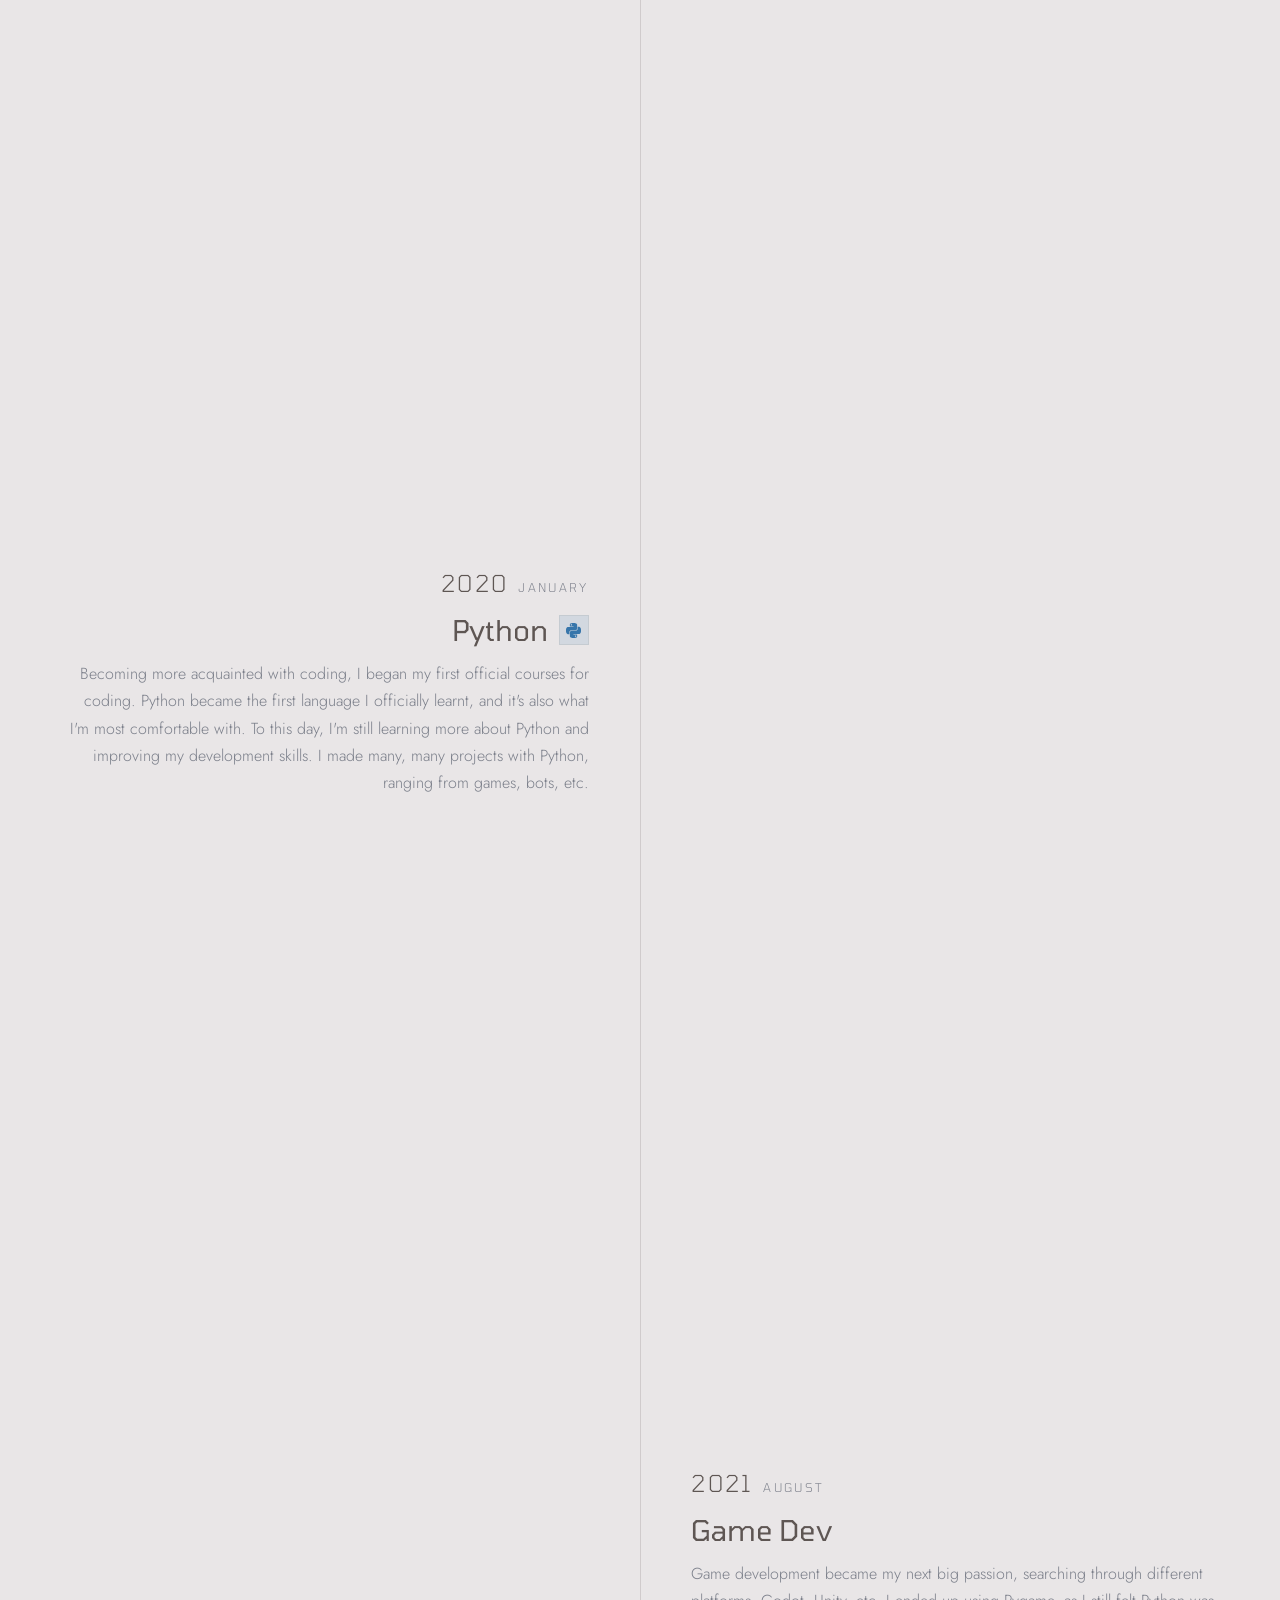
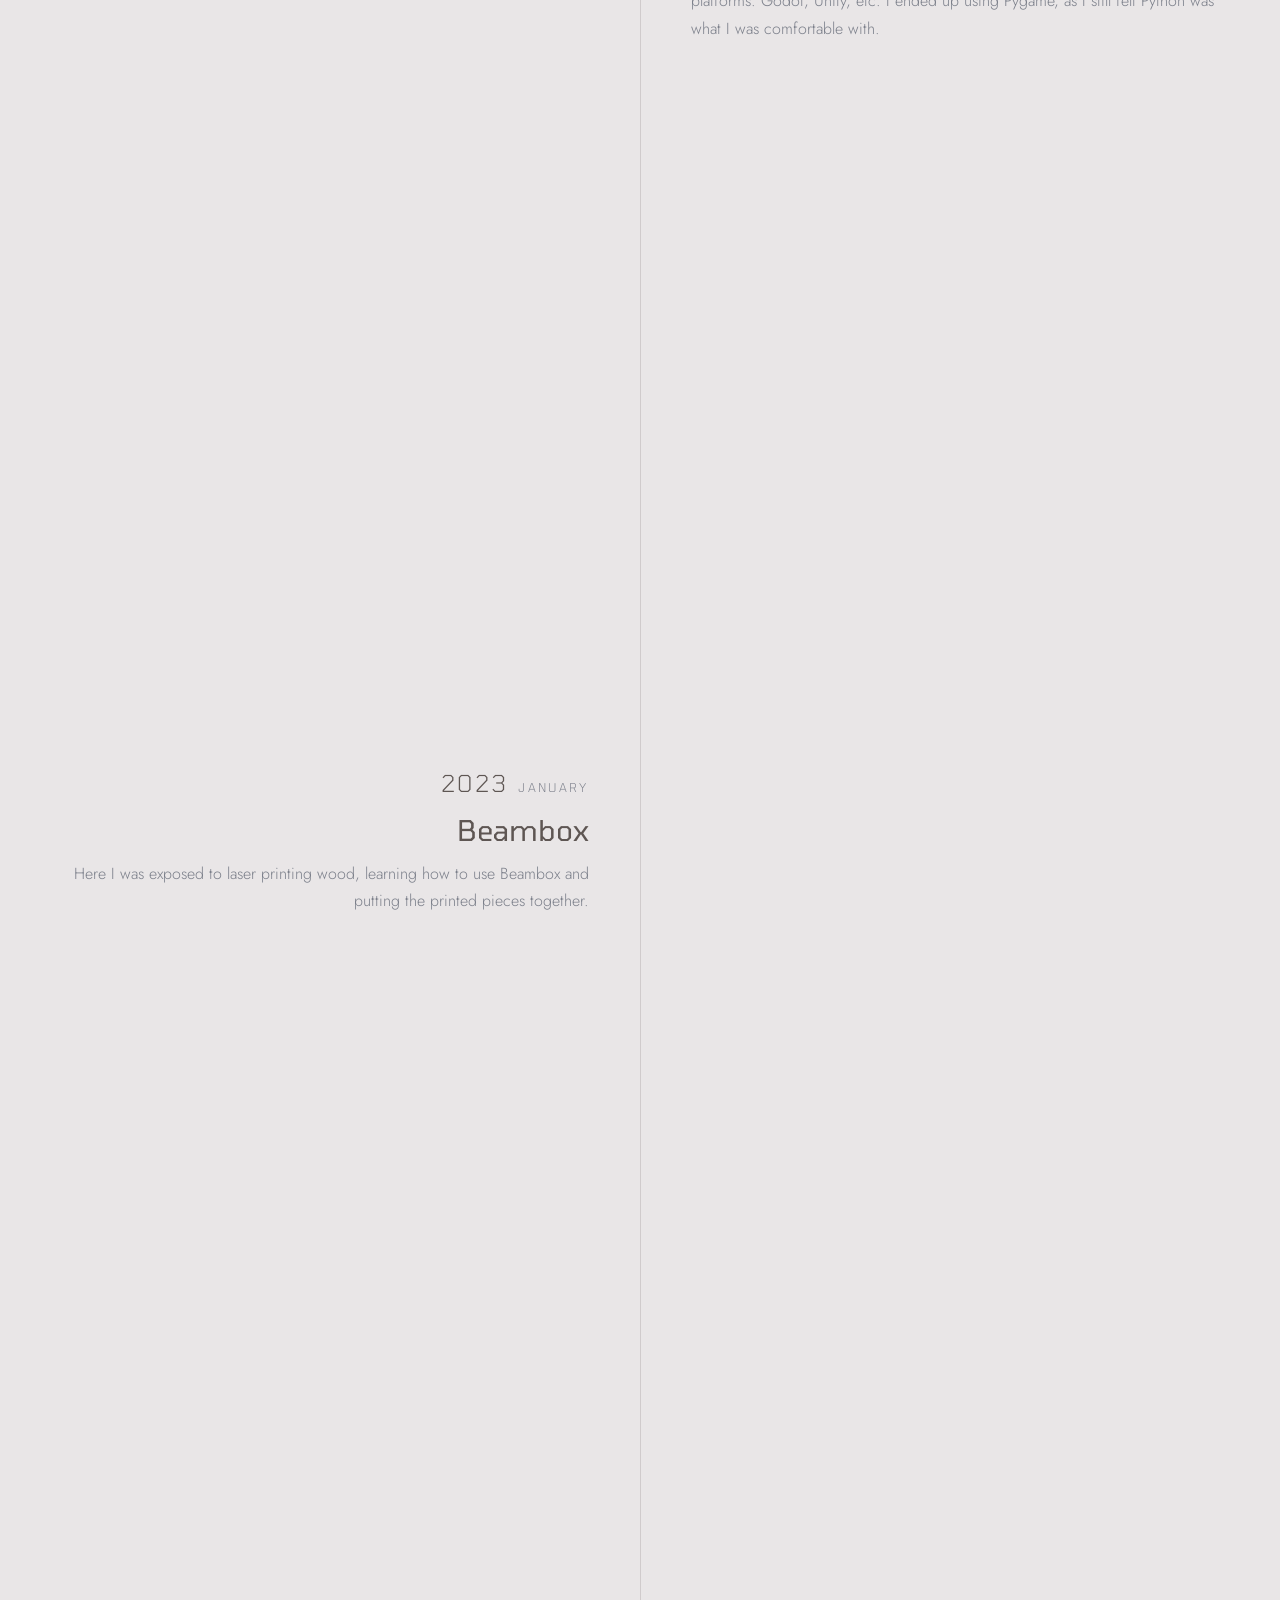
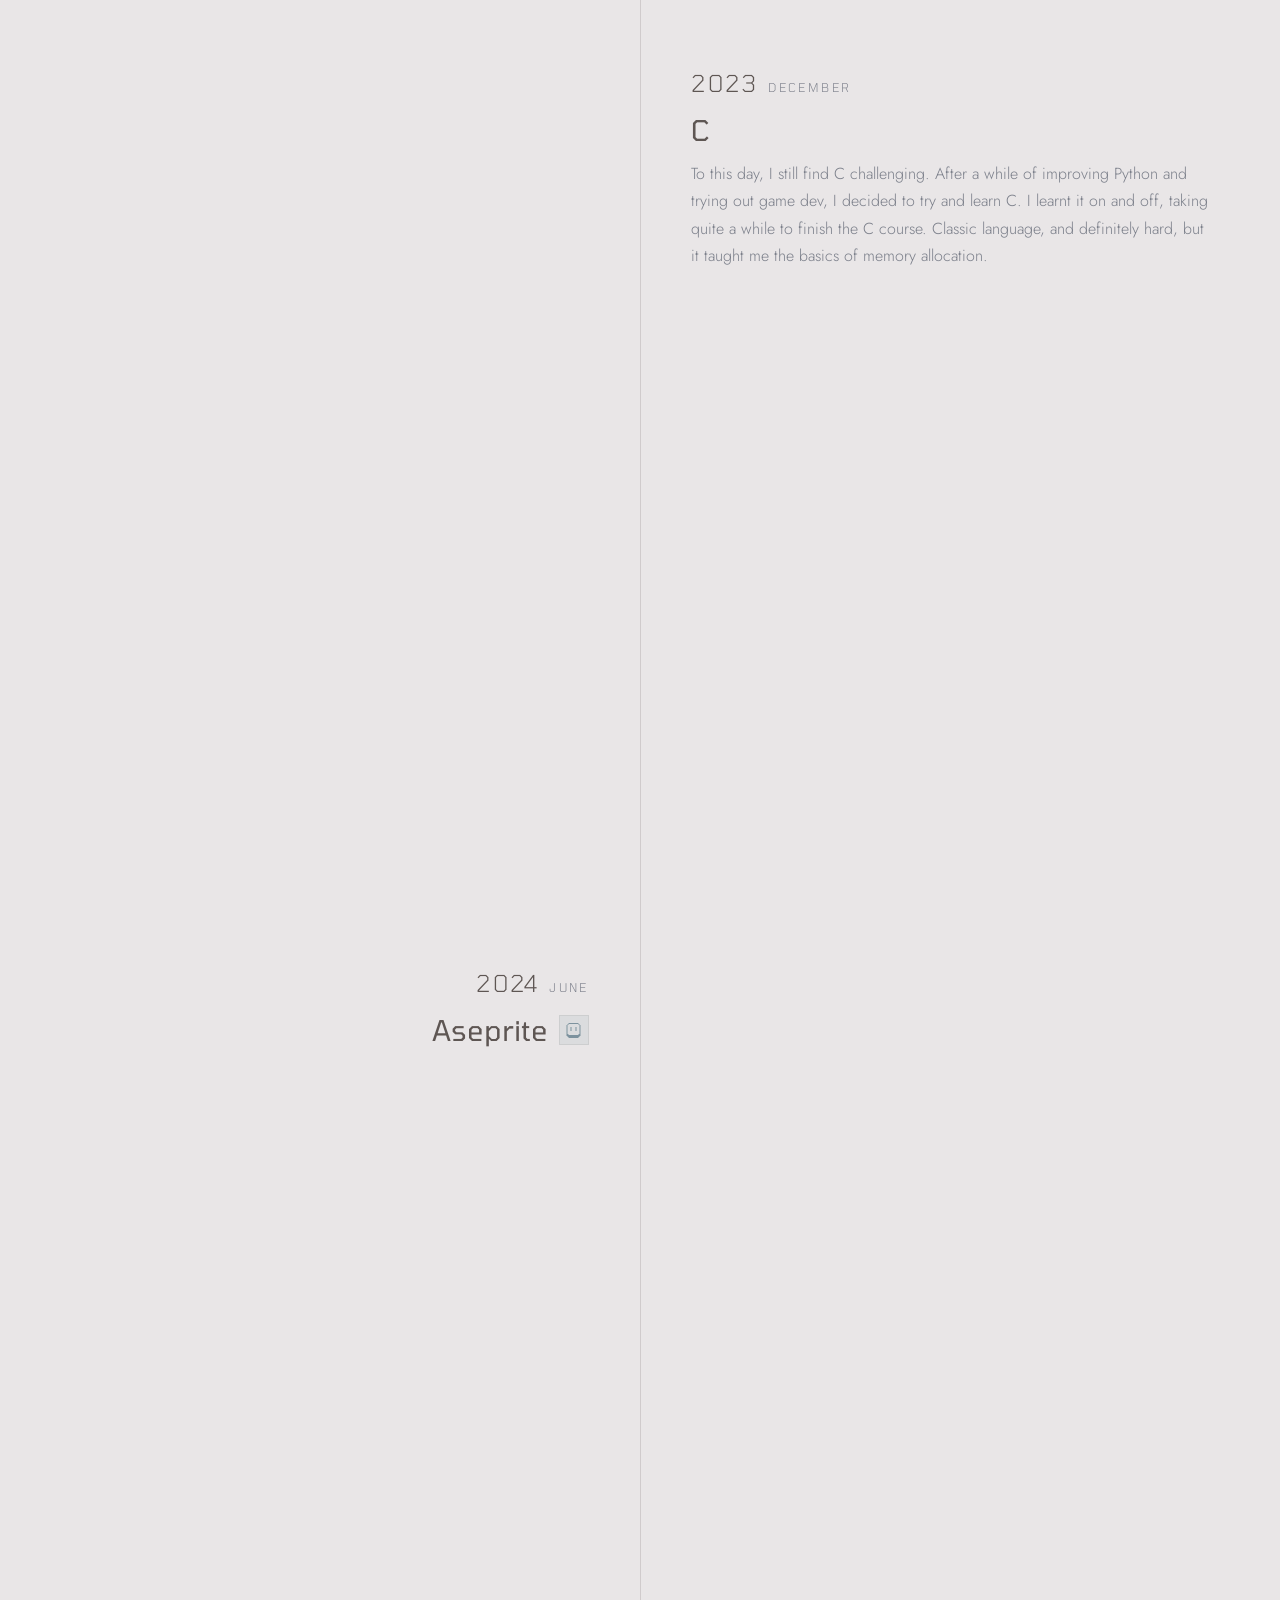
==== commit 65528c61: "formatting tweaks and favicon added" ====
--- a/index.html
+++ b/index.html
@@ -5,6 +5,9 @@
 <meta name="viewport" content="width=device-width, initial-scale=1">
 <title>Victor's Design Profile</title>
 <meta name="description" content="Design Profile for Victor and Project Gallery">
+
+<link rel="icon" href="assets/favicon-32.png" sizes="32x32" type="image/png">
+<link rel="apple-touch-icon" href="assets/apple-touch-icon.png">
 
 <link rel="preconnect" href="https://fonts.googleapis.com">
 <link rel="preconnect" href="https://fonts.gstatic.com" crossorigin>
@@ -78,7 +81,7 @@
             <div class="profile__side">
               <div class="wipe wipe--up">
                 <figure class="profile__photo wipe__in" data-focus>
-                  <img src="assets/portrait.png" alt="Portrait of Victor" width="390" height="562">
+                  <img src="assets/portrait.jpg" alt="Portrait of Victor" width="390" height="562">
                 </figure>
               </div>
 
@@ -253,17 +256,22 @@
     </div>
 
     <ol class="hx-list" id="helix-data">
-      <li class="hx-src" data-tag="Grade 8 / 01" data-title="Logo Design" data-link="Drive" data-href="https://drive.google.com/drive/u/1/folders/1Qrss_ZQenrB1h5hVD9Z517ukVm8uILI9">This project was the first of 8th grade, where I researched what makes a successful logo. Then, I planned and implemented based on this research, creating different products, such as a website and business card.</li>
-      <li class="hx-src" data-tag="Grade 8 / 02" data-title="Community Project" data-link="Drive" data-href="https://drive.google.com/drive/u/1/folders/1FRUDydkcwD2hvJMDf69p9ROH18w9Ps_o">This project was done with classmates, allowing us to reach out to the community through local actions. We went to the beach to clean up our environment, reseraching about this global issue in the problem.</li>
-      <li class="hx-src" data-tag="Grade 8 / 03" data-title="Programming for Education" data-link="Drive" data-href="https://drive.google.com/drive/u/1/folders/1xtBrXhNo67_LEdu21fJ0PegaVIr7AVs1">Programming for Education aimed to change views on education through gamifying the learning process to improve engagement.</li>
+      <li class="hx-src" data-tag="Grade 8 / 01" data-title="Logo Design" data-img="assets/projects/logo-design.png" data-link="Drive" data-href="https://drive.google.com/drive/u/1/folders/1Qrss_ZQenrB1h5hVD9Z517ukVm8uILI9">This project was the first of 8th grade, where I researched what makes a successful logo. Then, I planned and implemented based on this research, creating different products, such as a website and business card.</li>
+      <li class="hx-src" data-tag="Grade 8 / 02" data-title="Community Project" data-img="assets/projects/community-project.jpg" data-link="Drive" data-href="https://drive.google.com/drive/u/1/folders/1FRUDydkcwD2hvJMDf69p9ROH18w9Ps_o">This project was done with classmates, allowing us to reach out to the community through local actions. We went to the beach to clean up our environment, reseraching about this global issue in the problem.</li>
+      <li class="hx-src" data-tag="Grade 8 / 03" data-title="Programming for Education" data-img="assets/projects/programming-for-education.jpg" data-link="Drive" data-href="https://drive.google.com/drive/u/1/folders/1xtBrXhNo67_LEdu21fJ0PegaVIr7AVs1">Programming for Education aimed to change views on education through gamifying the learning process to improve engagement.</li>
       <li class="hx-src" data-tag="Grade 9 / 01" data-title="Meta Me" data-link="Website" data-href="https://google.com">To be completed.</li>
       <li class="hx-src" data-tag="Grade 9 / 02" data-title="Illuminate" data-link="Website" data-href="https://google.com">To be completed.</li>
       <li class="hx-src" data-tag="Grade 9 / 03" data-title="Amplifying Sound" data-link="Website" data-href="https://google.com">To be completed.</li>
       <li class="hx-src" data-tag="Grade 9 / 04" data-title="Final Client Project" data-link="Website" data-href="https://google.com">To be completed.</li>
-      <li class="hx-src" data-tag="Personal / 01" data-title="Voting System" data-link="Repository" data-href="https://github.com/spirtexfer/Instant-All-Purpose-Voting">My first published project on github. I experimented with making a simple voting system with some twists and Quality of Life features. The backend is currently unavalible as it has been closed, so a local host may be required.</li>
-      <li class="hx-src" data-tag="Personal / 02" data-title="Vanish Box" data-link="Repository" data-href="https://github.com/spirtexfer/vanish-box">My first app that I created and published. I aimed to create a tool to help me solve annnoying file transfers I experience every day. I still use it to this day!</li>
-      <li class="hx-src" data-tag="Personal / 03" data-title="Strixe" data-link="Repository" data-href="https://github.com/spirtexfer/strixe">Strixe is a web game I made in experimentation. It was a combination of my web and game development knowledge and a take on roguelikes</li>
-      <li class="hx-src" data-tag="Personal / 04" data-title="Velvet Revolution (Game)" data-link="Repository" data-href="https://github.com/spirtexfer/VelvetRevolutionGame">This project was made as my final summative for Individuals and Societies. Here I researched on the Velvet Revolution and made an historically accurate simulation game!</li>
+      <li class="hx-src" data-tag="Personal / 01" data-title="Voting System" data-img="assets/projects/voting-system.jpg" data-link="Repository" data-href="https://github.com/spirtexfer/Instant-All-Purpose-Voting">My first published project on github. I experimented with making a simple voting system with some twists and Quality of Life features. The backend is currently unavalible as it has been closed, so a local host may be required.</li>
+      <li class="hx-src" data-tag="Personal / 02" data-title="Vanish Box" data-img="assets/projects/vanish-box.jpg" data-link="Repository" data-href="https://github.com/spirtexfer/vanish-box">My first app that I created and published. I aimed to create a tool to help me solve annnoying file transfers I experience every day. I still use it to this day!</li>
+      <li class="hx-src" data-tag="Personal / 03" data-title="Strixe" data-img="assets/projects/strixe.jpg" data-link="Repository" data-href="https://github.com/spirtexfer/strixe">Strixe is a web game I made in experimentation. It was a combination of my web and game development knowledge and a take on roguelikes.</li>
+      <li class="hx-src" data-tag="Personal / 04" data-title="Velvet Revolution (Game)" data-img="assets/projects/velvet-revolution.jpg" data-link="Repository" data-href="https://github.com/spirtexfer/VelvetRevolutionGame">This project was made as my final summative for Individuals and Societies. Here I researched on the Velvet Revolution and made an historically accurate simulation game!</li>
+      <li class="hx-src" data-tag="Personal / 05" data-title="Hunt it down" data-img="assets/projects/hunt-it-down.jpg" data-link="Repository" data-href="https://github.com/spirtexfer/Hunt-it-Down">I made this game as a simple, satisfying environment for my first attempt at rienforcement learning, training the game's prey and allowing the users to play in this sandbox.</li>
+      <li class="hx-src" data-tag="Personal / 06" data-title="Tomera" data-img="assets/projects/tomera.jpg" data-link="Repository" data-href="https://github.com/spirtexfer/Tomera"> Tomera was my biggest project yet, combinding my previous knowledge into a publishable app thatis still in the process of creation, closing in on potential publishing on the app store.</li>
+      <li class="hx-src" data-tag="Personal / 07" data-title="Reservation System" data-img="assets/projects/reservation-system.jpg" data-link="Repository" data-href="https://github.com/illdoCc/reservation-system"> A colloboration landed me with a reservation system that was deployable, but primarily was used for testing. Allowed me to really get in depth on things like market research and data sampling.</li>
+      <li class="hx-src" data-tag="END / ~~" data-title="Design Portfolio" data-img="assets/projects/design-portfolio.jpg" data-link="Repository" data-href="https://github.com/spirtexfer/About-Me-Design-Profile-Introduction"> What you are on right now! A project creating my design portfolio and project displays, seen rigth here! May be worked into a full portfolio in the future. </li>
+    </ol>
     </ol>
 
   </section>
@@ -274,7 +282,7 @@
   <div class="wrap footer__inner">
     <span class="footer__logo" aria-hidden="true"></span>
     <a class="footer__mail" href="mailto:vichsi30@kas.tw">vichsi30@kas.tw</a>
-    <p class="footer__copy">&copy; 2026 Victor</p>
+    <p class="footer__copy">&copy; 2026 Victor Hsieh</p>
   </div>
 </footer>
 
--- a/styles.css
+++ b/styles.css
@@ -167,9 +167,6 @@
   0%, 100% { transform: translateY(0) rotate(45deg); }
   50%      { transform: translateY(6px) rotate(45deg); }
 }
-@media (prefers-reduced-motion: reduce) {
-  .scrolldown::after { animation: none; }
-}
 
 .nav {
   position: fixed;
@@ -212,7 +209,7 @@
   align-items: center;
   gap: clamp(1rem, 2.4vw, 2.4rem);
   font-family: var(--font-display);
-  font-size: 0.76rem;
+  font-size: 0.75rem;
   font-weight: 400;
   letter-spacing: 0.16em;
   text-transform: uppercase;
@@ -291,7 +288,7 @@
   width: 100%;
   margin-bottom: clamp(0.9rem, 1.6vw, 1.5rem);
   font-family: var(--font-display);
-  font-size: clamp(0.62rem, 0.5rem + 0.28vw, 0.85rem);
+  font-size: clamp(0.62rem, 0.5rem + 0.28vw, 0.75rem);
   font-weight: 400;
   text-transform: uppercase;
   color: var(--type-2);
@@ -334,6 +331,18 @@
 }
 .ph--wide { aspect-ratio: 16 / 9; }
 .ph--card { aspect-ratio: 4 / 3; }
+/* A real shot fills the card and covers the hatch: the inline background-image
+   set per card outranks the gradient above, this just frames it.
+
+   No border on a photograph. The rule below is what draws the placeholder's
+   frame, but over a picture it becomes a pale 1px rim, and once the card is
+   scaled by the perspective that rim lands on fractions of a pixel and reads as
+   a torn, colour-fringed edge. The picture is its own frame. */
+.ph--shot {
+  background-size: cover;
+  background-position: center;
+  border: 0;
+}
 
 .section--welcome {
   padding-top: calc(var(--gap-hello) * 100vh);
@@ -362,7 +371,7 @@
   margin-left: auto;
   max-width: min(100%, 30ch);
   text-align: right;
-  font-family: var(--font-display);
+  font-family: var(--font-body);
   font-size: clamp(1.15rem, 0.9rem + 1.1vw, 1.9rem);
   font-weight: 300;
   line-height: 1.35;
@@ -376,8 +385,8 @@
   margin: clamp(9rem, 30vh, 20rem) auto 0;
   max-width: min(100%, 46ch);
   text-align: center;
-  font-family: var(--font-display);
-  font-size: clamp(1.05rem, 0.9rem + 0.7vw, 1.4rem);
+  font-family: var(--font-body);
+  font-size: clamp(1.05rem, 0.9rem + 0.7vw, 1.45rem);
   font-weight: 300;
   line-height: 1.6;
   color: var(--type);
@@ -527,7 +536,7 @@
   margin-top: 1.8rem;
   padding-left: clamp(1.5rem, 3vw, 2.6rem);
   max-width: 46ch;
-  font-family: var(--font-display);
+  font-family: var(--font-body);
   font-size: clamp(1.05rem, 0.9rem + 0.7vw, 1.45rem);
   font-weight: 300;
   line-height: 1.55;
@@ -606,8 +615,8 @@
 }
 .tl__item:nth-child(odd) .tl__when { justify-content: flex-end; }
 
-.tl__year  { font-size: clamp(1.05rem, 0.9rem + 0.5vw, 1.5rem); color: var(--type); }
-.tl__month { font-size: 0.7rem; color: var(--type-2); }
+.tl__year  { font-size: clamp(1.05rem, 0.9rem + 0.7vw, 1.45rem); color: var(--type); }
+.tl__month { font-size: 0.75rem; color: var(--type-2); }
 
 .tl__what {
   display: flex;
@@ -615,7 +624,7 @@
   gap: 0.65rem;
   margin-top: 0.6rem;
   font-family: var(--font-display);
-  font-size: clamp(1.3rem, 1rem + 1vw, 2.1rem);
+  font-size: clamp(1.3rem, 0.9rem + 1.1vw, 2.1rem);
   font-weight: 400;
   line-height: 1.2;
   color: var(--type);
@@ -647,8 +656,11 @@
 
 .tl__now {
   position: relative;
-  height: calc(var(--tl-step, 0.8) * 100vh);
-}
+  height: calc(var(--tl-now, var(--tl-step, 0.8)) * 100vh);
+}
+/* Space between the last timeline card and the work section. Additive so the
+   responsive --section-y still sets the floor; a negative value trims it. */
+.section--profile { padding-bottom: calc(var(--section-y) + var(--tl-tail, 0px)); }
 .tl__now .tl__hold {
   width: min(100%, 46ch);
   margin-inline: auto;
@@ -691,7 +703,7 @@
   justify-content: space-between;
   gap: 1.25rem;
   font-family: var(--font-display);
-  font-size: 0.8rem;
+  font-size: 0.75rem;
   letter-spacing: 0.12em;
 }
 
@@ -729,17 +741,12 @@
   .footer__inner { justify-content: flex-start; }
 }
 
-@media (prefers-reduced-motion: reduce) {
-  html { scroll-behavior: auto; }
-  .sp-i { transform: none !important; }
-  [data-par], [data-focus], .skillset { opacity: 1 !important; transform: none !important; }
-  .label[data-rule]::after { transform: scaleX(1) !important; }
-  * { animation-duration: 0.01ms !important; transition-duration: 0.01ms !important; }
-}
-
 /* PROJECTS HELIX */
 
-.section--work { padding-top: var(--hx-gap); }
+/* No bottom padding: the pin already clips the helix, and the section's usual
+   trailing space left that cut floating in open background above the footer.
+   Dropping it lands the clip exactly on the footer's rule. */
+.section--work { padding-top: var(--hx-gap); padding-bottom: 0; }
 
 .helix {
   position: relative;
@@ -767,7 +774,16 @@
   transform-style: preserve-3d;
   will-change: transform, filter;
 }
-.hx__card .ph { width: 100%; height: 100%; }
+/* Hold the picture a few pixels inside the card. Flush with the card's edge it
+   sits on the boundary of the layer Chrome composites, which is clipped with no
+   antialiasing — and the perspective then magnifies those steps into the visible
+   staircase along the sides. Inset, the edge is painted into the texture and
+   resampled smoothly instead. */
+.hx__card .ph {
+  width: calc(100% - 6px);
+  height: calc(100% - 6px);
+  margin: 3px;
+}
 
 .helix__panel {
   position: absolute;
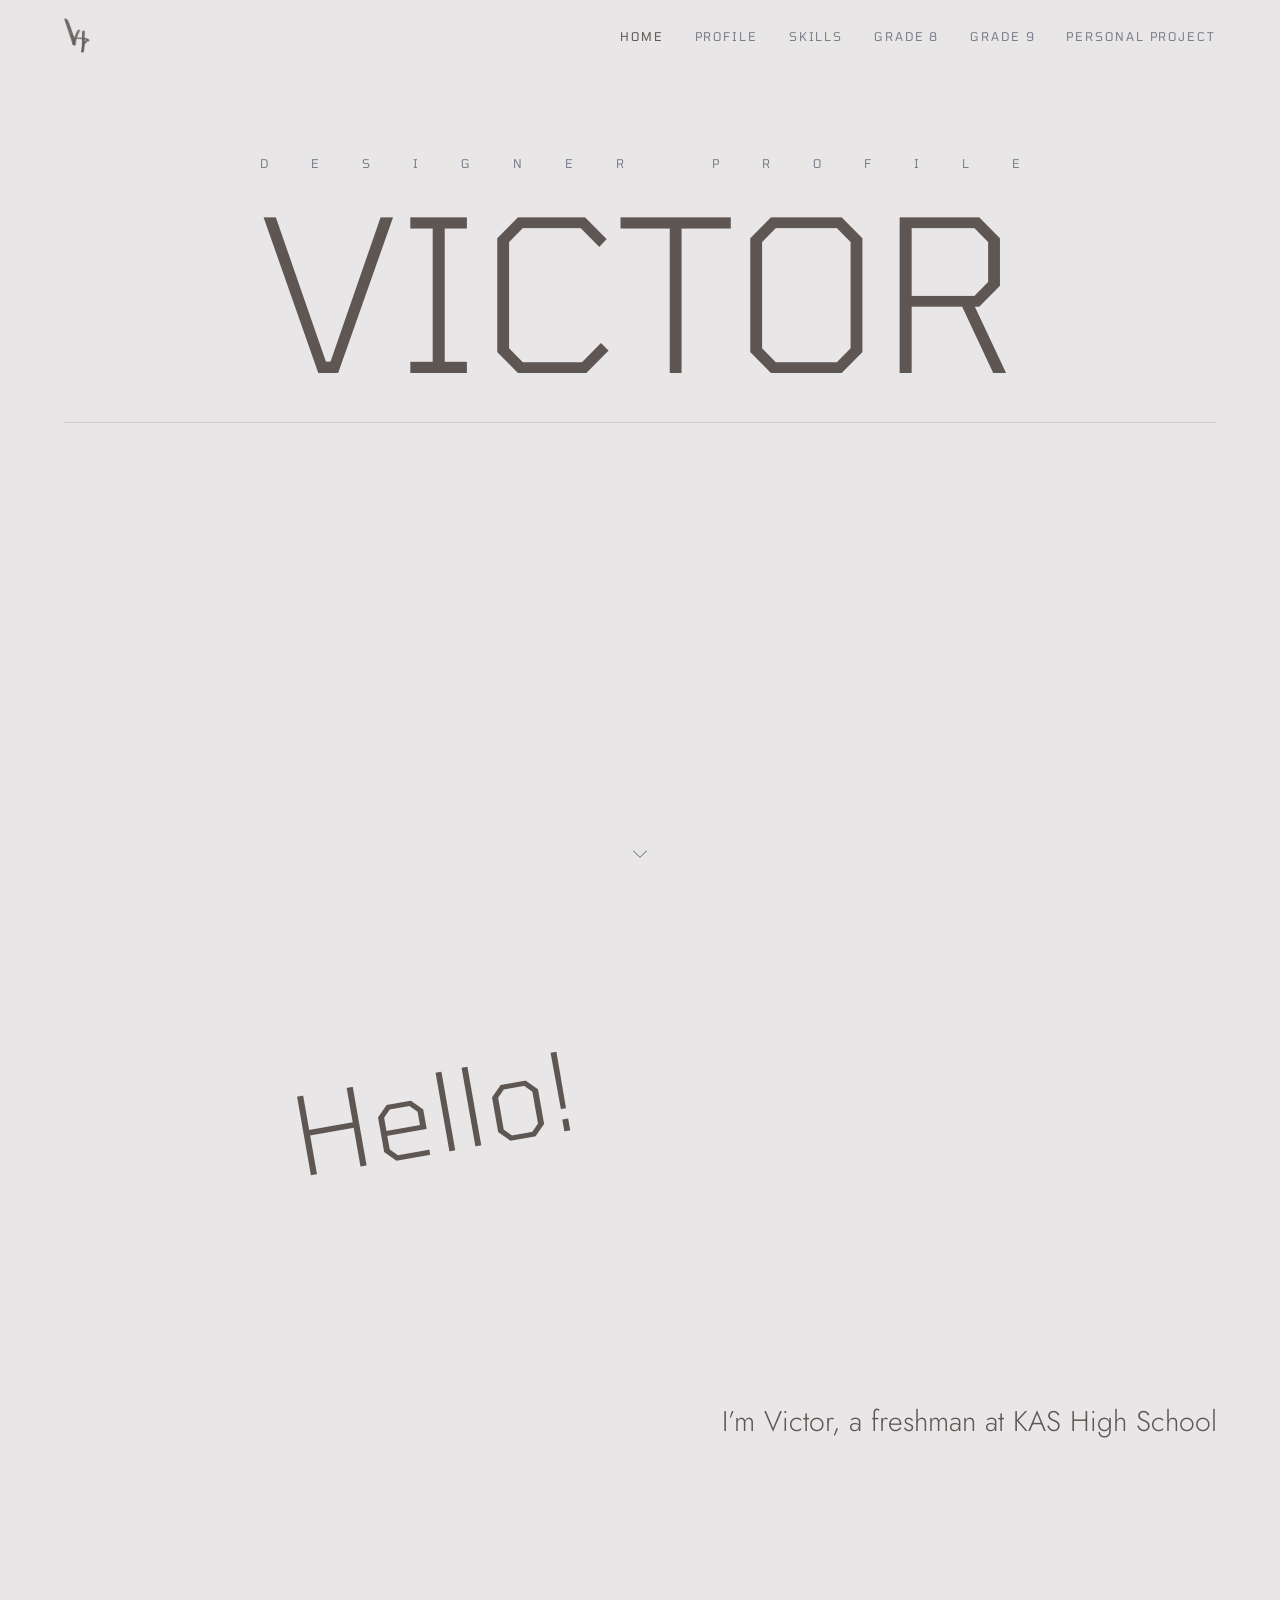
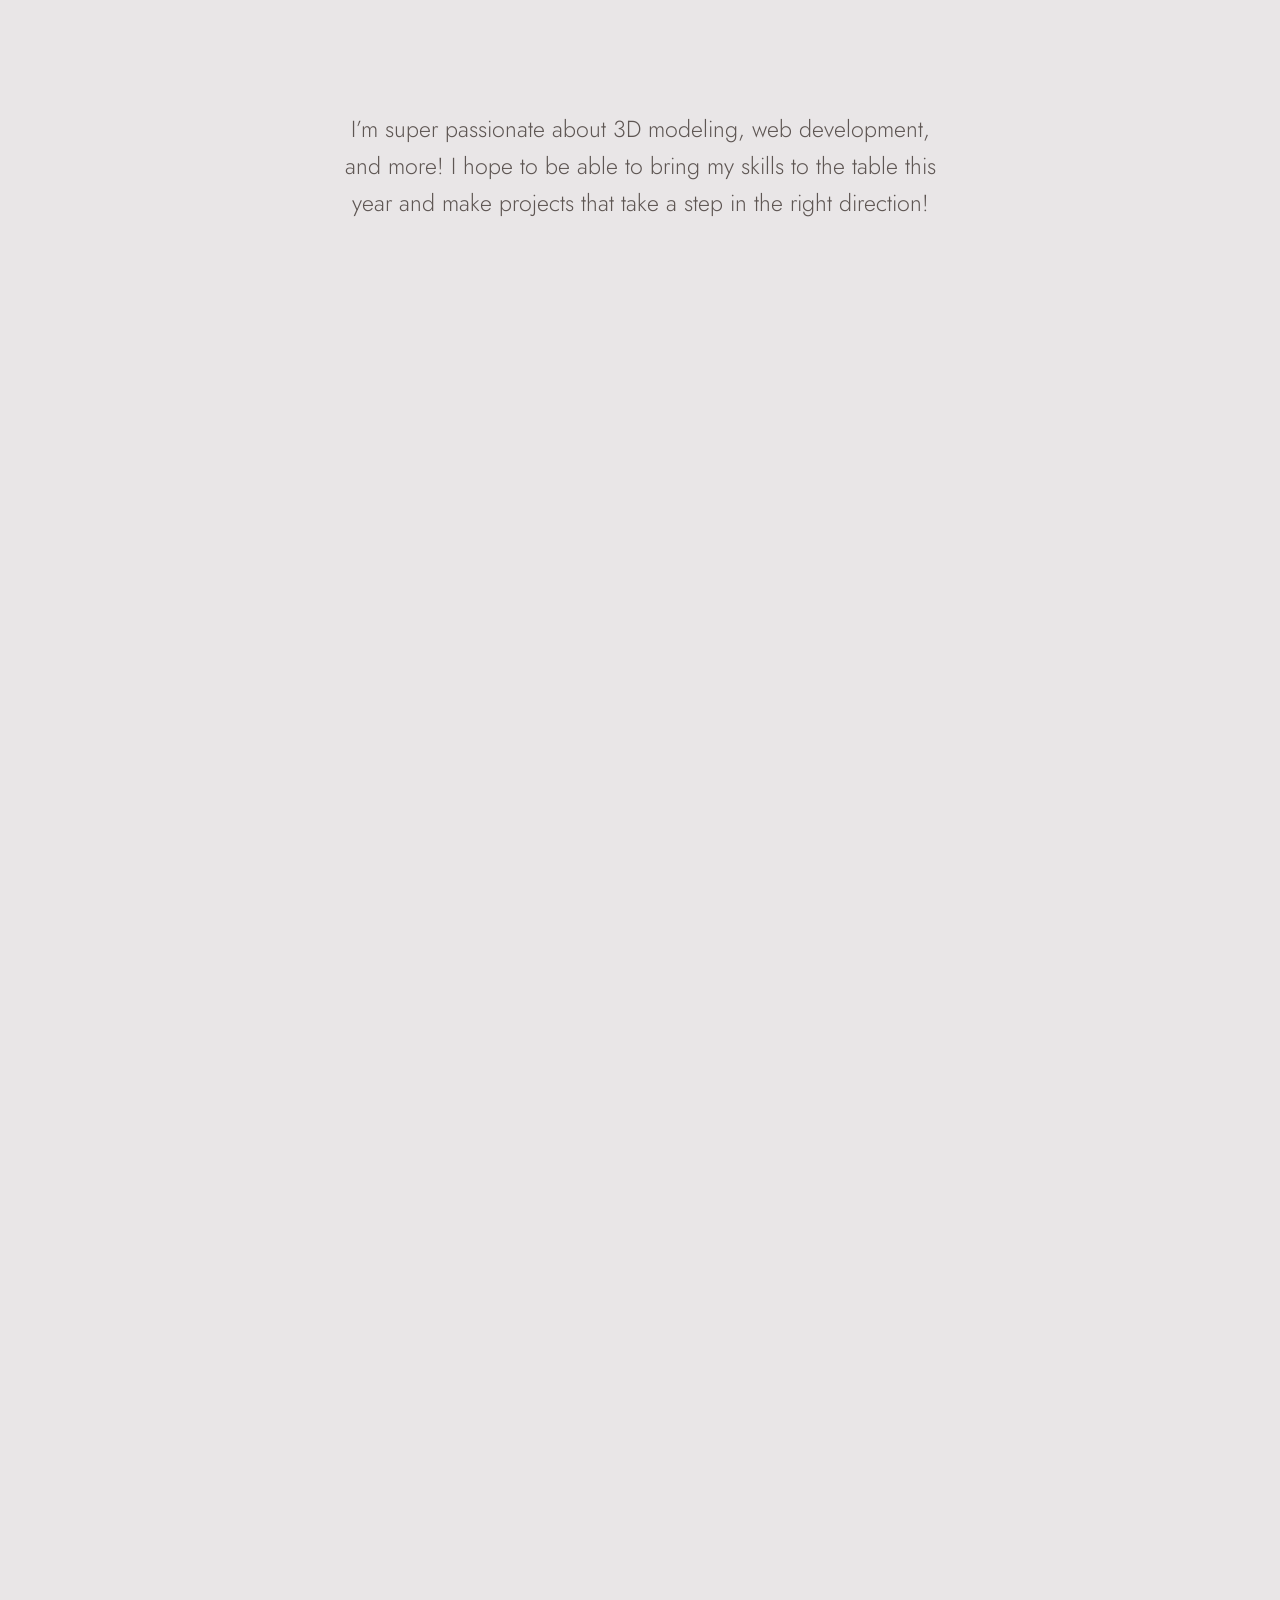
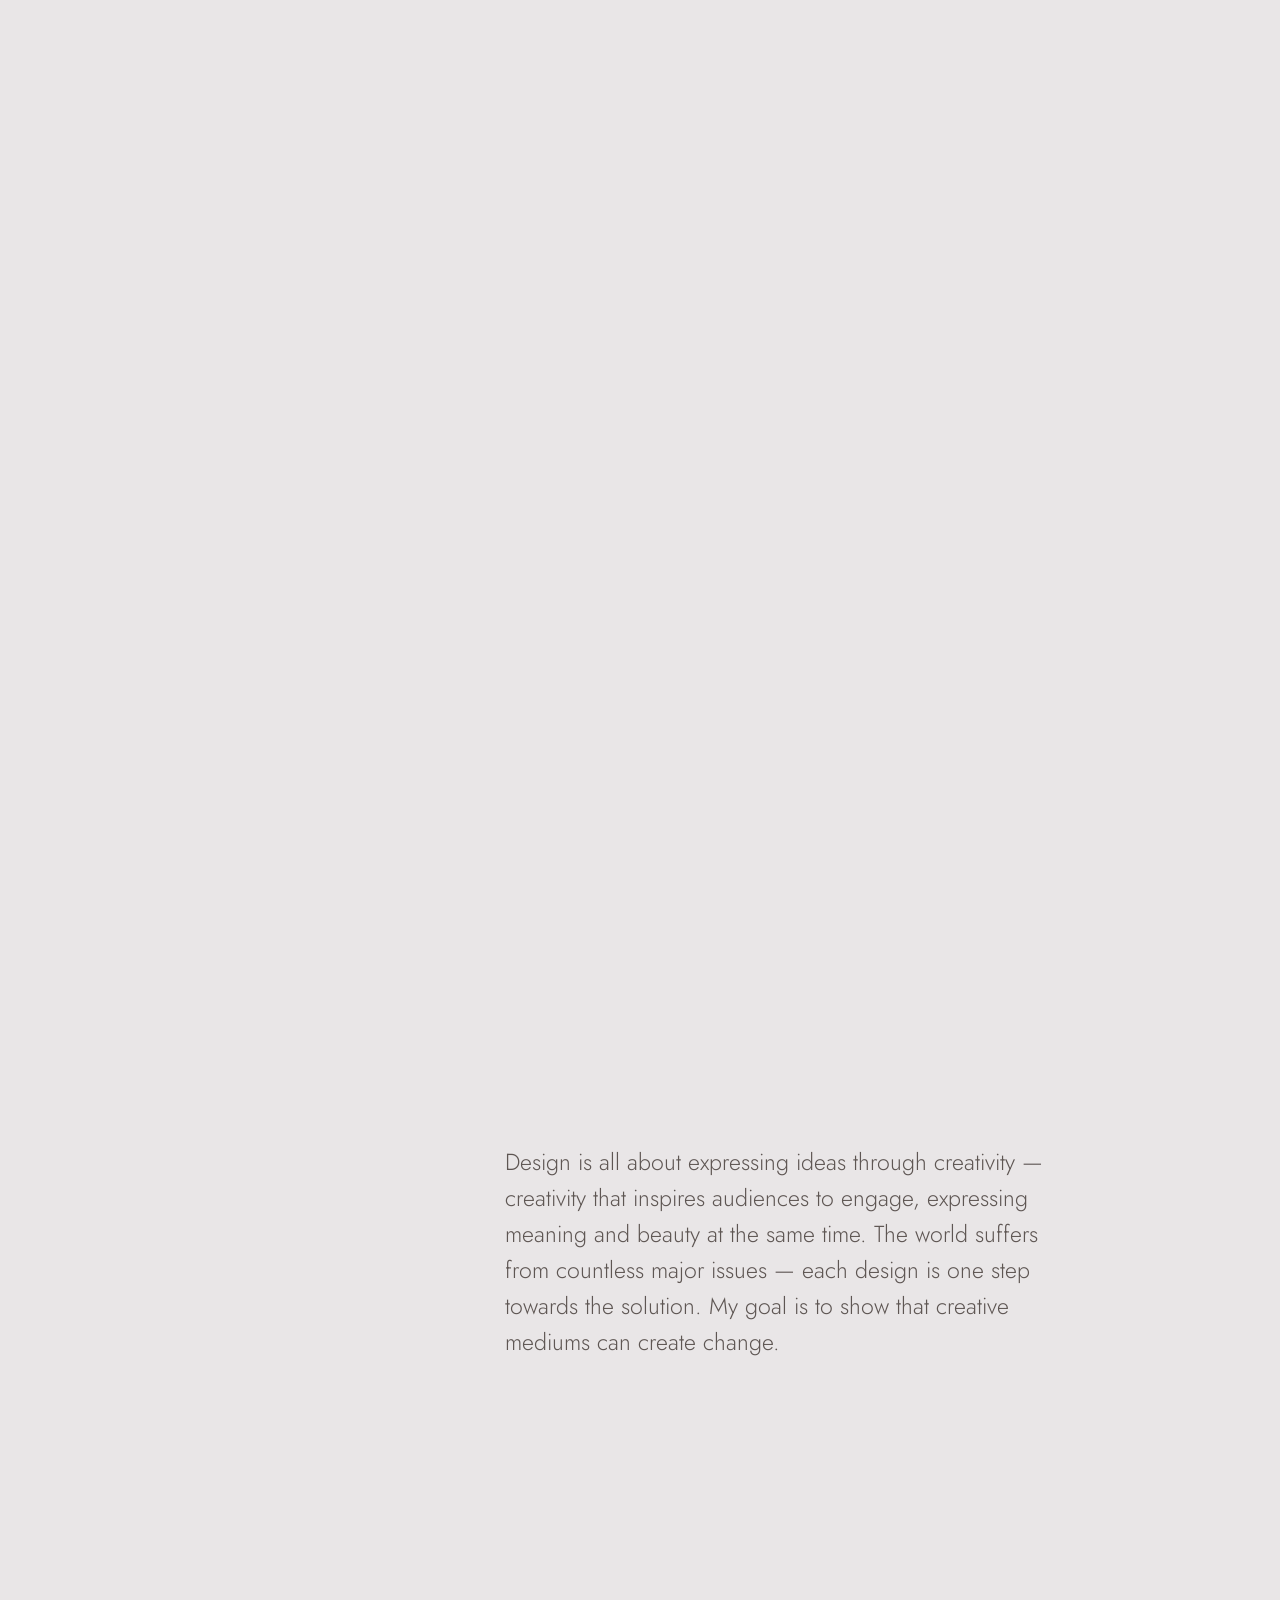
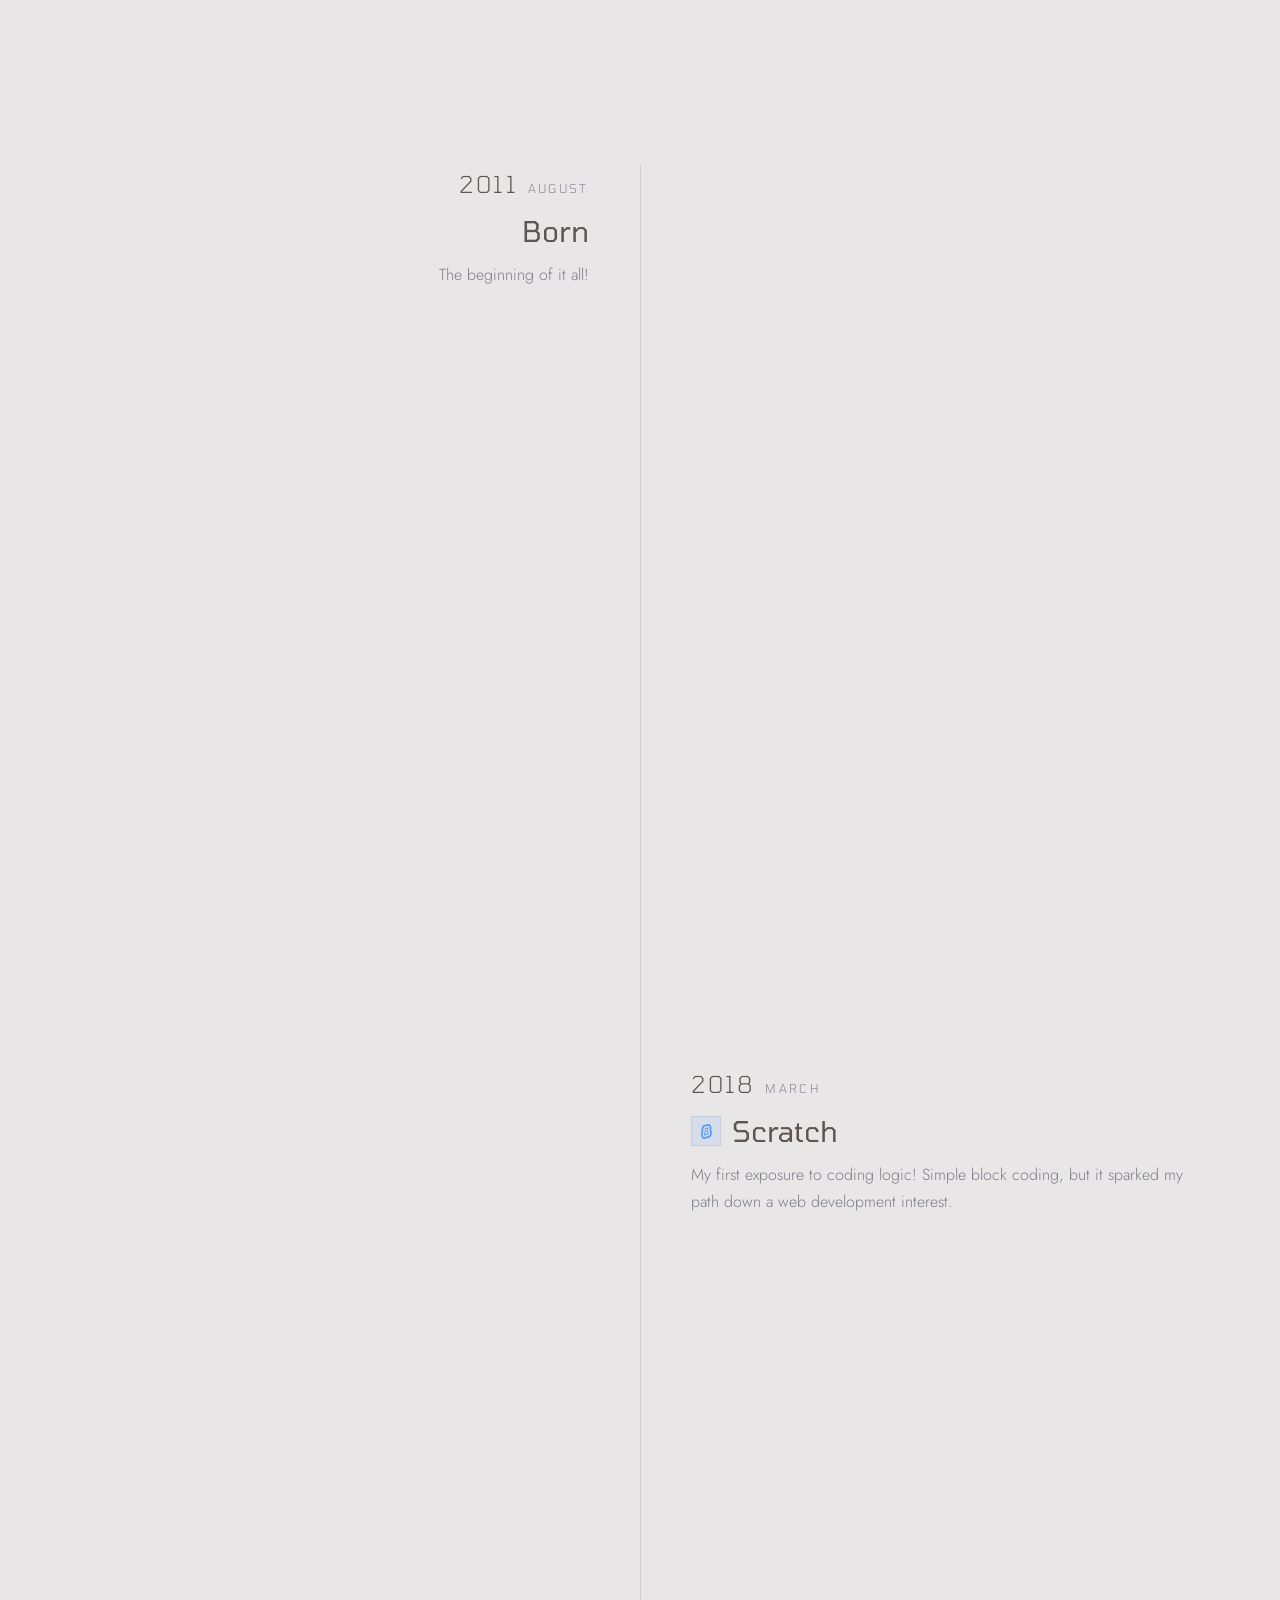
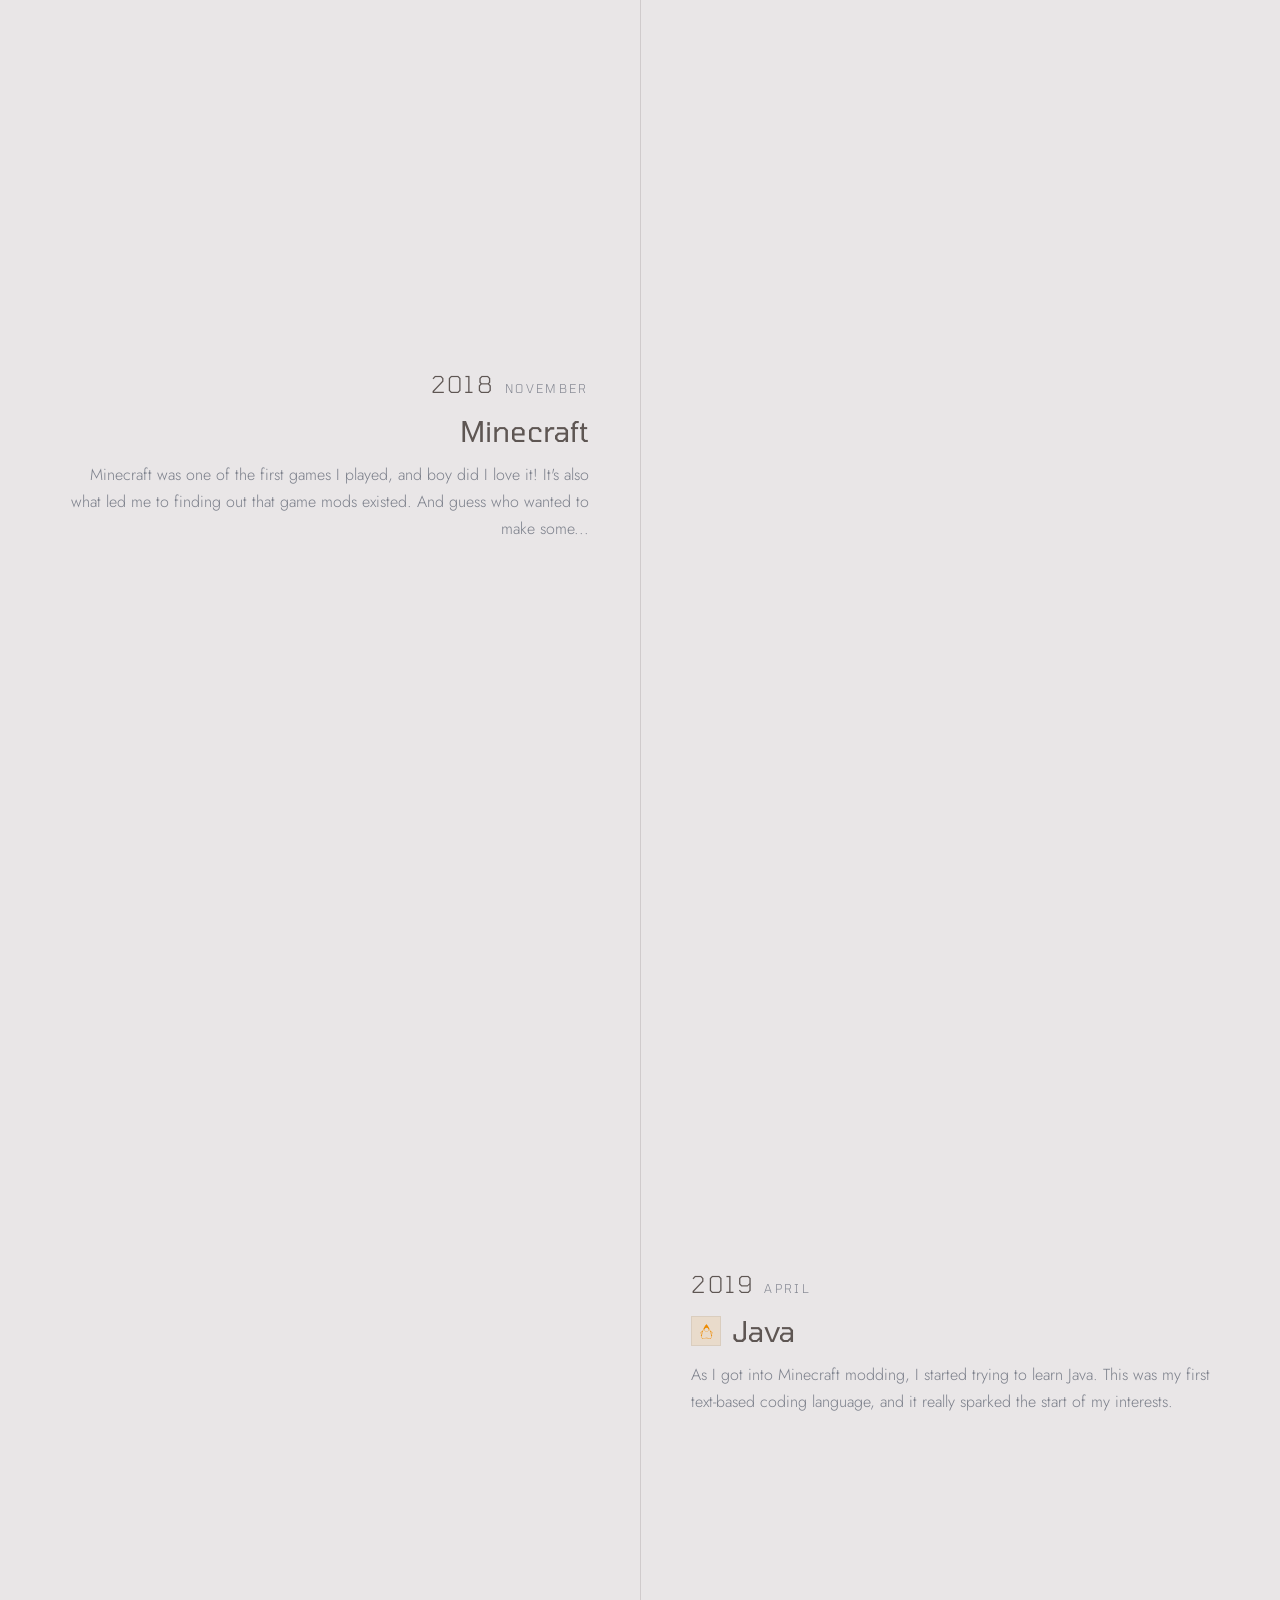
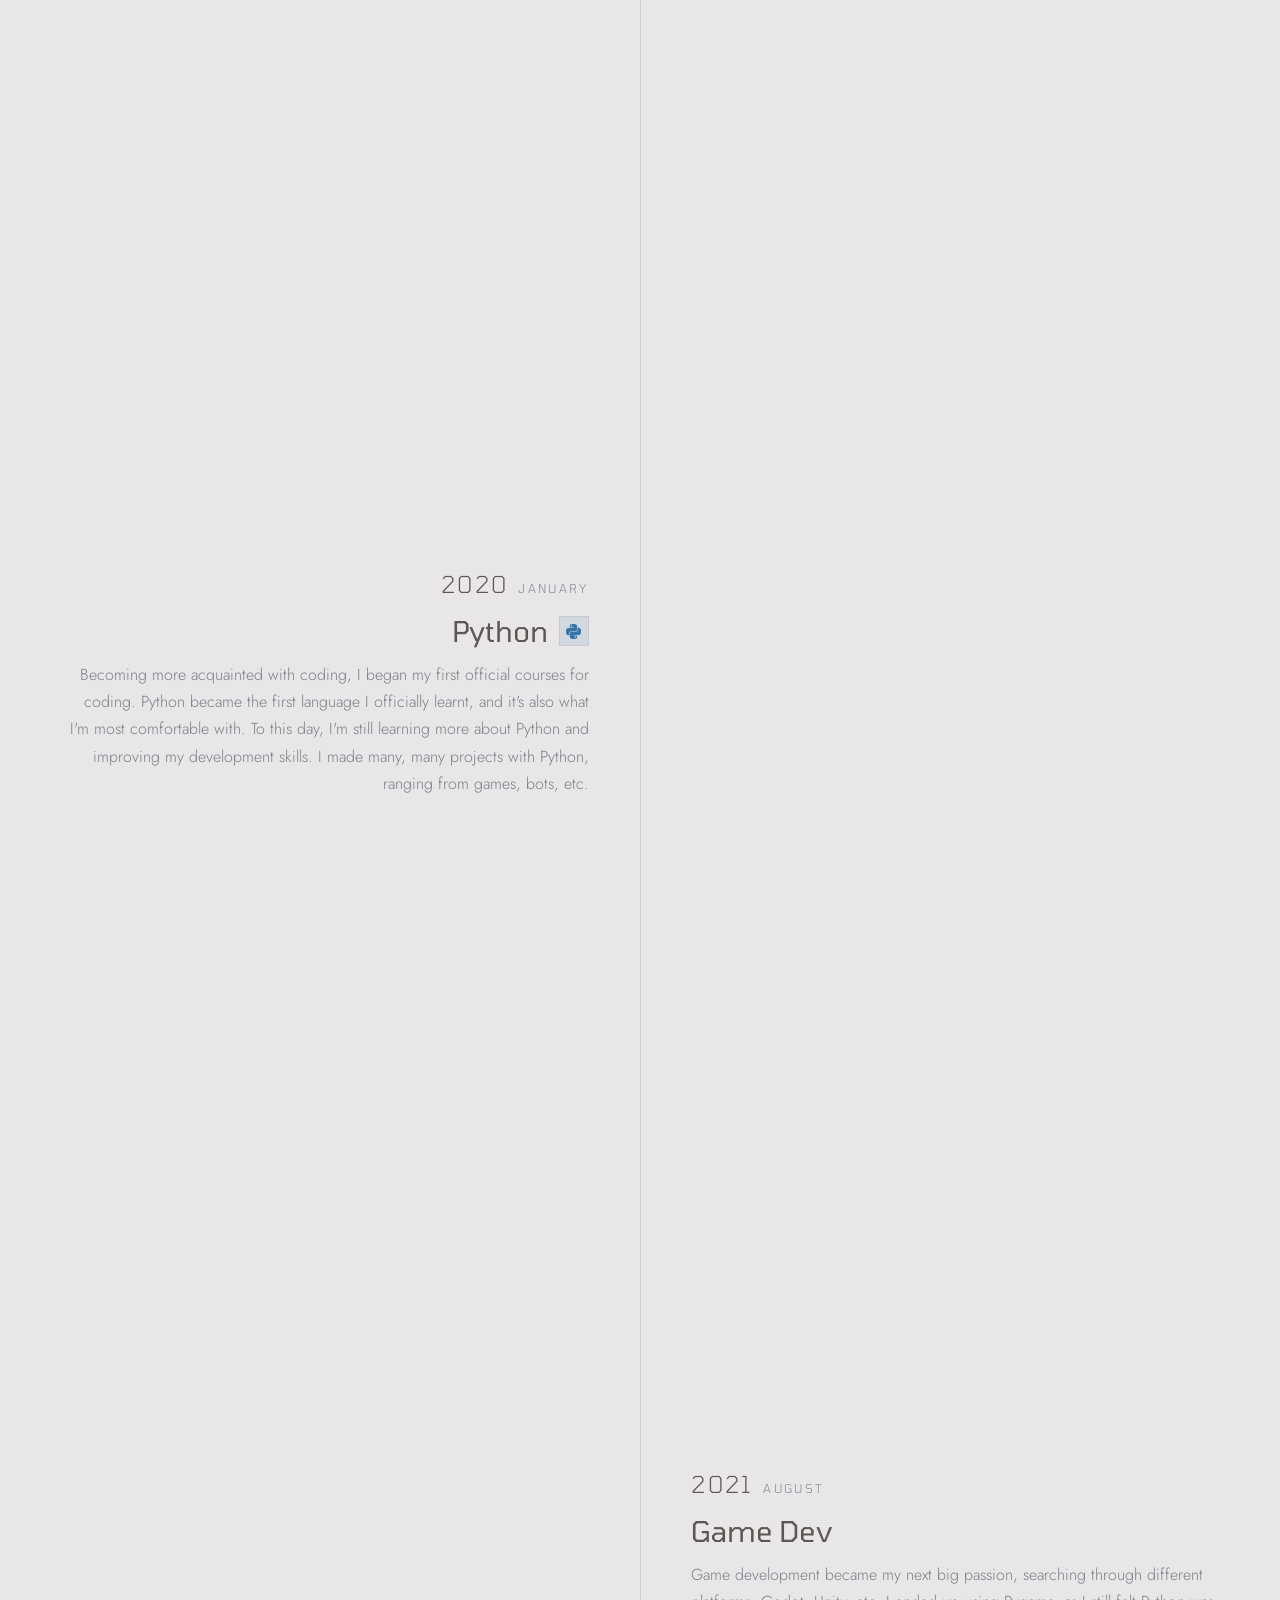
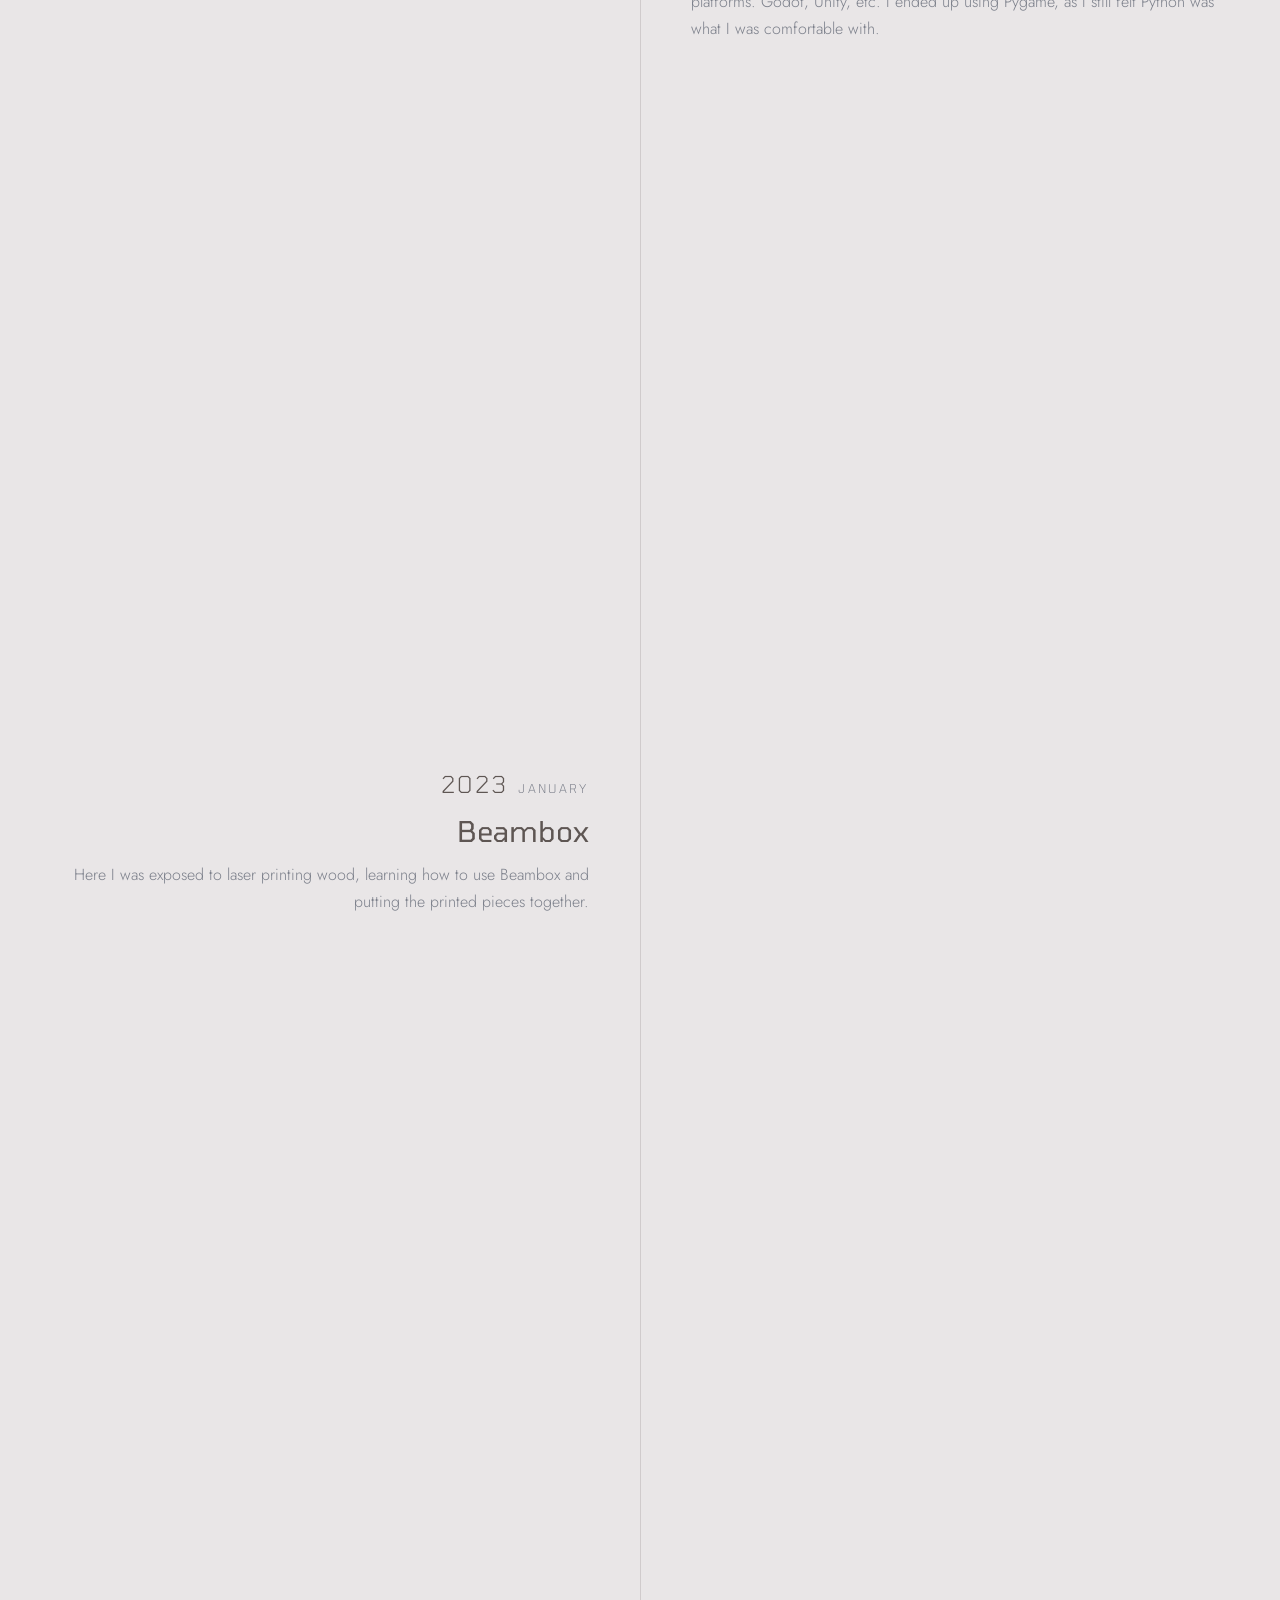
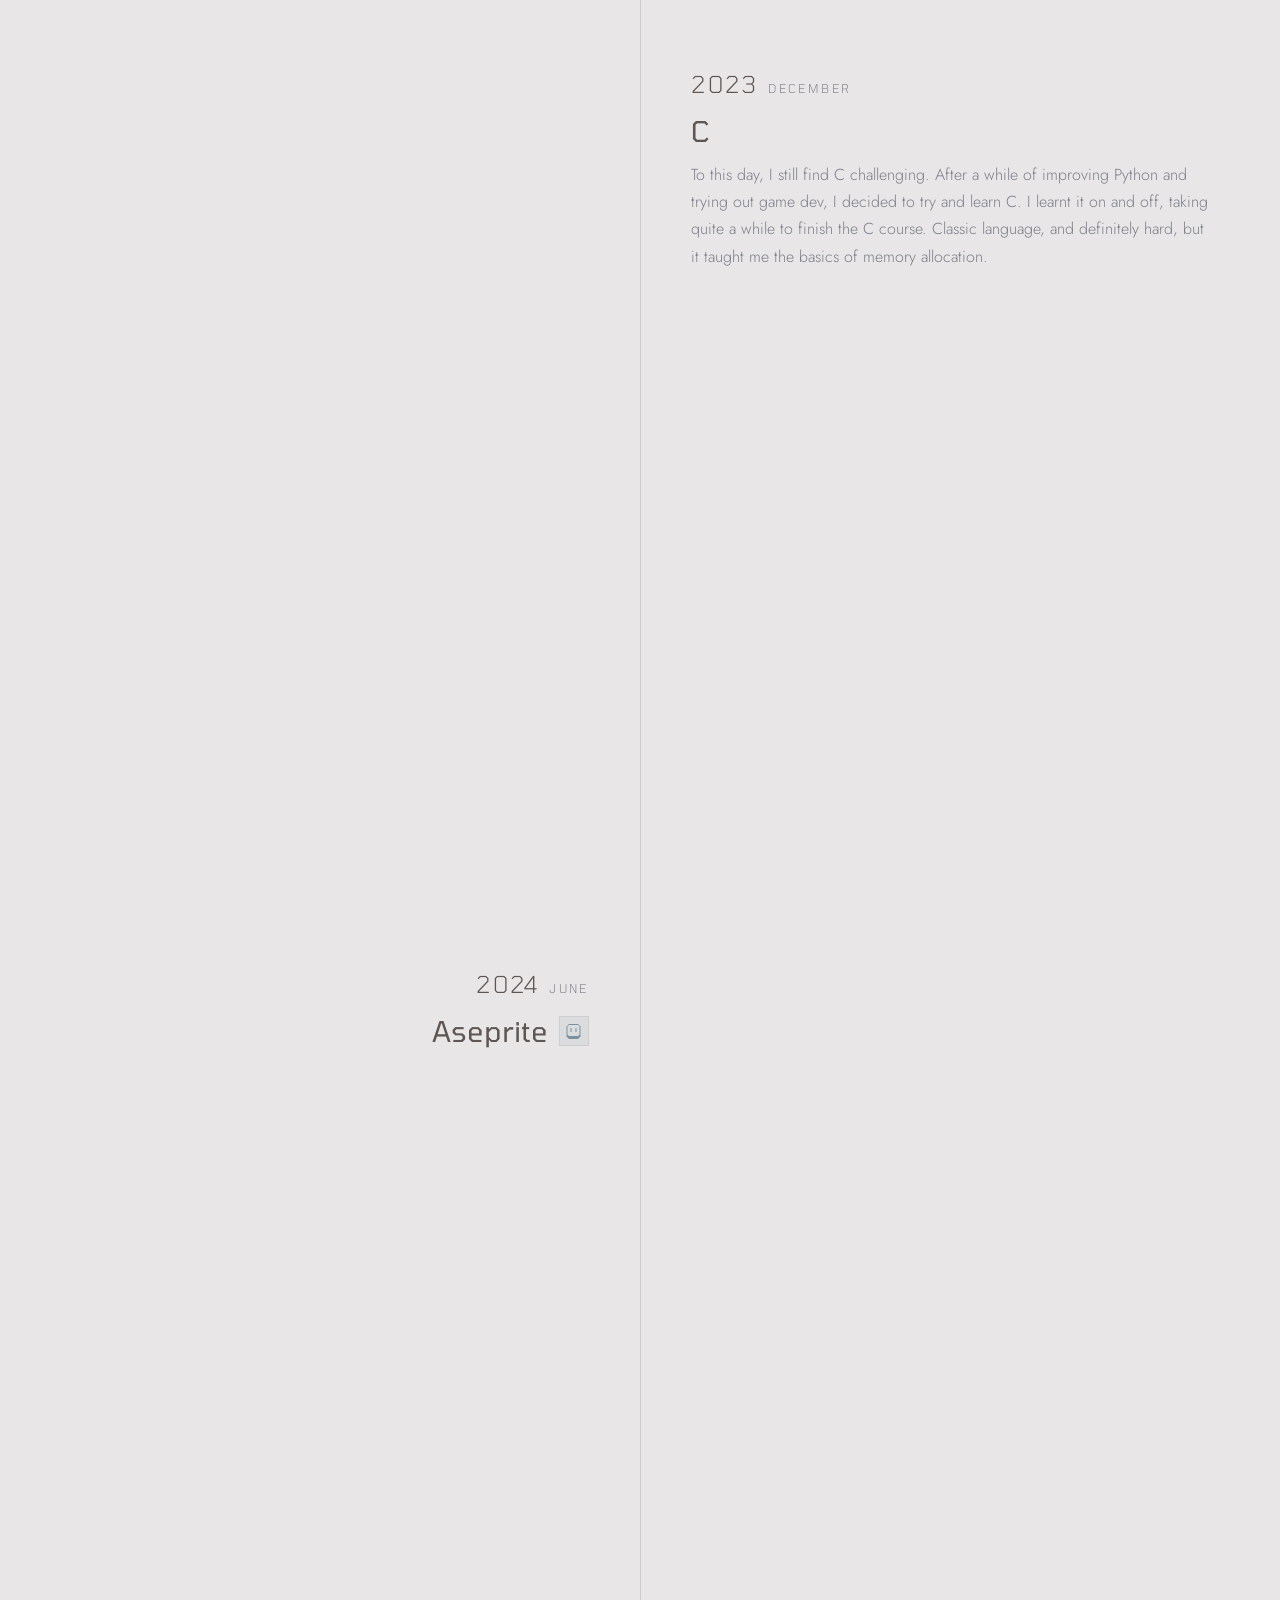
==== commit 35b7083d: "added seperate pages for projects" ====
--- a/index.html
+++ b/index.html
@@ -31,9 +31,35 @@
     <a class="nav__link is-active" href="#top" data-nav-key="navHome">Home</a>
     <a class="nav__link" href="#profile" data-nav-key="navProfile">Profile</a>
     <a class="nav__link" href="#skills" data-nav-key="navSkills">Skills</a>
-    <a class="nav__link" href="#work" data-hx-group="Grade 8" data-nav-key="navGrade8">Grade 8</a>
-    <a class="nav__link" href="#work" data-hx-group="Grade 9" data-nav-key="navGrade9">Grade 9</a>
-    <a class="nav__link" href="#work" data-hx-group="Personal" data-nav-key="navPersonal">Personal Project</a>
+    <span class="nav__group">
+      <a class="nav__link" href="#work" data-hx-group="Grade 8" data-nav-key="navGrade8">Grade 8</a>
+      <ul class="nav__menu">
+        <li><a class="nav__item" href="project.html?p=logo-design">Logo Design</a></li>
+        <li><a class="nav__item" href="project.html?p=community-project">Community Project</a></li>
+        <li><a class="nav__item" href="project.html?p=programming-for-education">Programming for Education</a></li>
+      </ul>
+    </span>
+    <span class="nav__group">
+      <a class="nav__link" href="#work" data-hx-group="Grade 9" data-nav-key="navGrade9">Grade 9</a>
+      <ul class="nav__menu">
+        <li><a class="nav__item" href="project.html?p=meta-me">Meta Me</a></li>
+        <li><a class="nav__item" href="project.html?p=illuminate">Illuminate</a></li>
+        <li><a class="nav__item" href="project.html?p=amplifying-sound">Amplifying Sound</a></li>
+        <li><a class="nav__item" href="project.html?p=final-client-project">Final Client Project</a></li>
+      </ul>
+    </span>
+    <span class="nav__group">
+      <a class="nav__link" href="#work" data-hx-group="Personal" data-nav-key="navPersonal">Personal Project</a>
+      <ul class="nav__menu">
+        <li><a class="nav__item" href="project.html?p=voting-system">Voting System</a></li>
+        <li><a class="nav__item" href="project.html?p=vanish-box">Vanish Box</a></li>
+        <li><a class="nav__item" href="project.html?p=strixe">Strixe</a></li>
+        <li><a class="nav__item" href="project.html?p=velvet-revolution">Velvet Revolution (Game)</a></li>
+        <li><a class="nav__item" href="project.html?p=hunt-it-down">Hunt it down</a></li>
+        <li><a class="nav__item" href="project.html?p=tomera">Tomera</a></li>
+        <li><a class="nav__item" href="project.html?p=reservation-system">Reservation System</a></li>
+      </ul>
+    </span>
   </nav>
 </header>
 
@@ -250,7 +276,10 @@
           <p class="helix__tag" id="helix-tag"></p>
           <h2 class="helix__title" id="helix-title"></h2>
           <p class="helix__note" id="helix-note"></p>
-          <a class="helix__link" id="helix-link" href="#" target="_blank" rel="noopener noreferrer" hidden></a>
+          <span class="helix__links">
+            <a class="helix__link" id="helix-link" href="#" target="_blank" rel="noopener noreferrer" hidden></a>
+            <a class="helix__link" id="helix-more" href="#">Learn more &rarr;</a>
+          </span>
         </div>
       </div>
     </div>
@@ -286,6 +315,8 @@
   </div>
 </footer>
 
+<script src="projects.js"></script>
+<script src="transition.js"></script>
 <script src="main.js"></script>
 </body>
 </html>
--- a/styles.css
+++ b/styles.css
@@ -288,7 +288,7 @@
   width: 100%;
   margin-bottom: clamp(0.9rem, 1.6vw, 1.5rem);
   font-family: var(--font-display);
-  font-size: clamp(0.62rem, 0.5rem + 0.28vw, 0.75rem);
+  font-size: 0.75rem;
   font-weight: 400;
   text-transform: uppercase;
   color: var(--type-2);
@@ -331,13 +331,7 @@
 }
 .ph--wide { aspect-ratio: 16 / 9; }
 .ph--card { aspect-ratio: 4 / 3; }
-/* A real shot fills the card and covers the hatch: the inline background-image
-   set per card outranks the gradient above, this just frames it.
-
-   No border on a photograph. The rule below is what draws the placeholder's
-   frame, but over a picture it becomes a pale 1px rim, and once the card is
-   scaled by the perspective that rim lands on fractions of a pixel and reads as
-   a torn, colour-fringed edge. The picture is its own frame. */
+
 .ph--shot {
   background-size: cover;
   background-position: center;
@@ -484,7 +478,7 @@
 .stage .label .wipe__in   { --w: var(--w-label, 0); }
 .stage .h2 .wipe__in      { --w: var(--w-title, 0); }
 .stage .wipe--up .wipe__in { --w: var(--w-photo, 0); }
-/* After .label above, so the tag rides its own step instead of the label's. */
+
 .stage .wipe--tag .wipe__in { --w: var(--w-tag, 0); }
 
 .stage__rule {
@@ -513,8 +507,6 @@
   align-items: start;
 }
 
-/* Photo and tag share one column: dropping the tag straight into .profile would
-   put it below whichever column is taller, which is the quote, not the photo. */
 .profile__side { display: block; }
 
 .wipe--tag { display: block; margin-top: 1.1rem; }
@@ -658,8 +650,7 @@
   position: relative;
   height: calc(var(--tl-now, var(--tl-step, 0.8)) * 100vh);
 }
-/* Space between the last timeline card and the work section. Additive so the
-   responsive --section-y still sets the floor; a negative value trims it. */
+
 .section--profile { padding-bottom: calc(var(--section-y) + var(--tl-tail, 0px)); }
 .tl__now .tl__hold {
   width: min(100%, 46ch);
@@ -741,11 +732,6 @@
   .footer__inner { justify-content: flex-start; }
 }
 
-/* PROJECTS HELIX */
-
-/* No bottom padding: the pin already clips the helix, and the section's usual
-   trailing space left that cut floating in open background above the footer.
-   Dropping it lands the clip exactly on the footer's rule. */
 .section--work { padding-top: var(--hx-gap); padding-bottom: 0; }
 
 .helix {
@@ -774,11 +760,7 @@
   transform-style: preserve-3d;
   will-change: transform, filter;
 }
-/* Hold the picture a few pixels inside the card. Flush with the card's edge it
-   sits on the boundary of the layer Chrome composites, which is clipped with no
-   antialiasing — and the perspective then magnifies those steps into the visible
-   staircase along the sides. Inset, the edge is painted into the texture and
-   resampled smoothly instead. */
+
 .hx__card .ph {
   width: calc(100% - 6px);
   height: calc(100% - 6px);
@@ -810,8 +792,6 @@
 }
 .helix__note { color: var(--type-2); }
 
-/* Same micro-type as the tag above the title, so the panel is bookended. The
-   resting hairline says "link"; the accent one sweeps in like the nav links. */
 .helix__link {
   position: relative;
   display: inline-block;
@@ -864,3 +844,156 @@
     transform: none;
   }
 }
+
+.pp-body { min-height: 100vh; display: flex; flex-direction: column; }
+.pp-body main { flex: 1 0 auto; }
+
+.pp {
+  padding-top: clamp(6rem, 12vh, 9rem);
+  padding-bottom: clamp(2rem, 6vh, 4rem);
+}
+
+.pp__top {
+  display: grid;
+  grid-template-columns: minmax(0, 1.05fr) minmax(0, 1fr);
+  gap: clamp(1.5rem, 4vw, 3.5rem);
+  align-items: start;
+  padding-bottom: clamp(1.8rem, 5vh, 3.5rem);
+}
+
+.pp__shot { margin: 0; }
+.pp__shot .ph { width: 100%; aspect-ratio: 3 / 2; }
+
+.pp__tag { margin-bottom: 0.9rem; }
+
+.pp__title {
+  font-family: var(--font-display);
+  font-size: clamp(2rem, 1.2rem + 3.2vw, 4rem);
+  font-weight: 300;
+  line-height: 1.05;
+  color: var(--type);
+}
+
+.pp__body {
+  margin-top: clamp(1rem, 2.4vh, 1.8rem);
+  max-width: 52ch;
+  color: var(--type-2);
+}
+
+.pp__links {
+  display: flex;
+  flex-wrap: wrap;
+  gap: clamp(1rem, 3vw, 2.2rem);
+  margin-top: clamp(1.4rem, 3vh, 2.4rem);
+}
+
+.pp__strip {
+  position: relative;
+  overflow: hidden;
+  padding-block: clamp(0.5rem, 2vh, 1.2rem);
+  cursor: grab;
+  touch-action: pan-y;
+  user-select: none;
+}
+.pp__strip.is-held { cursor: grabbing; }
+
+.pp__track {
+  display: flex;
+  gap: clamp(1rem, 2.6vw, 2.2rem);
+  width: max-content;
+  will-change: transform;
+}
+
+.pp__cell {
+  flex: 0 0 clamp(190px, 26vw, 380px);
+}
+.pp__cell .ph { width: 100%; aspect-ratio: 3 / 2; }
+
+@media (max-width: 860px) {
+  .pp__top { grid-template-columns: 1fr; }
+  .pp__shot { order: -1; }
+}
+
+.helix__links { display: flex; flex-wrap: wrap; gap: clamp(1rem, 2.6vw, 2rem); }
+
+.nav__group { position: relative; display: inline-flex; }
+
+.nav__menu {
+  position: absolute;
+  top: 100%;
+  left: 50%;
+  z-index: 12;
+  min-width: max-content;
+  margin-top: 0.85rem;
+  padding: 0.7rem 0;
+  transform: translateX(-50%) translateY(-6px);
+  background: color-mix(in srgb, var(--paper) 94%, transparent);
+  backdrop-filter: blur(14px);
+  -webkit-backdrop-filter: blur(14px);
+  border: 1px solid var(--rule-soft);
+  opacity: 0;
+  visibility: hidden;
+  transition: opacity 0.28s var(--ease), transform 0.28s var(--ease), visibility 0.28s;
+}
+.nav__menu::before {
+  content: "";
+  position: absolute;
+  left: 0; right: 0; top: -0.85rem;
+  height: 0.85rem;
+}
+
+.nav__item {
+  display: block;
+  padding: 0.42rem clamp(1rem, 1.6vw, 1.5rem);
+  font-size: 0.7rem;
+  letter-spacing: 0.12em;
+  color: var(--type-2);
+  white-space: nowrap;
+  transition: color 0.28s var(--ease), background 0.28s var(--ease);
+}
+.nav__item:hover,
+.nav__item:focus-visible { color: var(--type); background: var(--rule-soft); }
+
+@media (hover: hover) and (pointer: fine) and (min-width: 861px) {
+  .nav__group:hover .nav__menu,
+  .nav__group:focus-within .nav__menu {
+    opacity: 1;
+    visibility: visible;
+    transform: translateX(-50%) translateY(0);
+  }
+}
+
+.nav__group:last-child .nav__menu {
+  left: auto;
+  right: 0;
+  transform: translateX(0) translateY(-6px);
+}
+@media (hover: hover) and (pointer: fine) and (min-width: 861px) {
+  .nav__group:last-child:hover .nav__menu,
+  .nav__group:last-child:focus-within .nav__menu {
+    transform: translateX(0) translateY(0);
+  }
+}
+
+.veil {
+  position: fixed;
+  inset: 0;
+  z-index: 9998;
+  background: var(--bg);
+  opacity: 0;
+  pointer-events: none;
+  transition: opacity 0.42s var(--ease);
+}
+.is-entering .veil,
+.is-leaving .veil { opacity: 1; }
+.is-leaving .veil { transition: opacity 0.42s cubic-bezier(0.4, 0, 0.2, 1); }
+.is-leaving .veil { pointer-events: auto; }
+.is-entering .veil { transition: none; }
+
+.nav__item.is-active { color: var(--type); }
+
+@media (hover: hover) and (pointer: fine) {
+  .cursor, .cursor-ring { transition: opacity 0.18s linear; }
+  .wants-native-cursor .cursor,
+  .wants-native-cursor .cursor-ring { opacity: 0; }
+}
